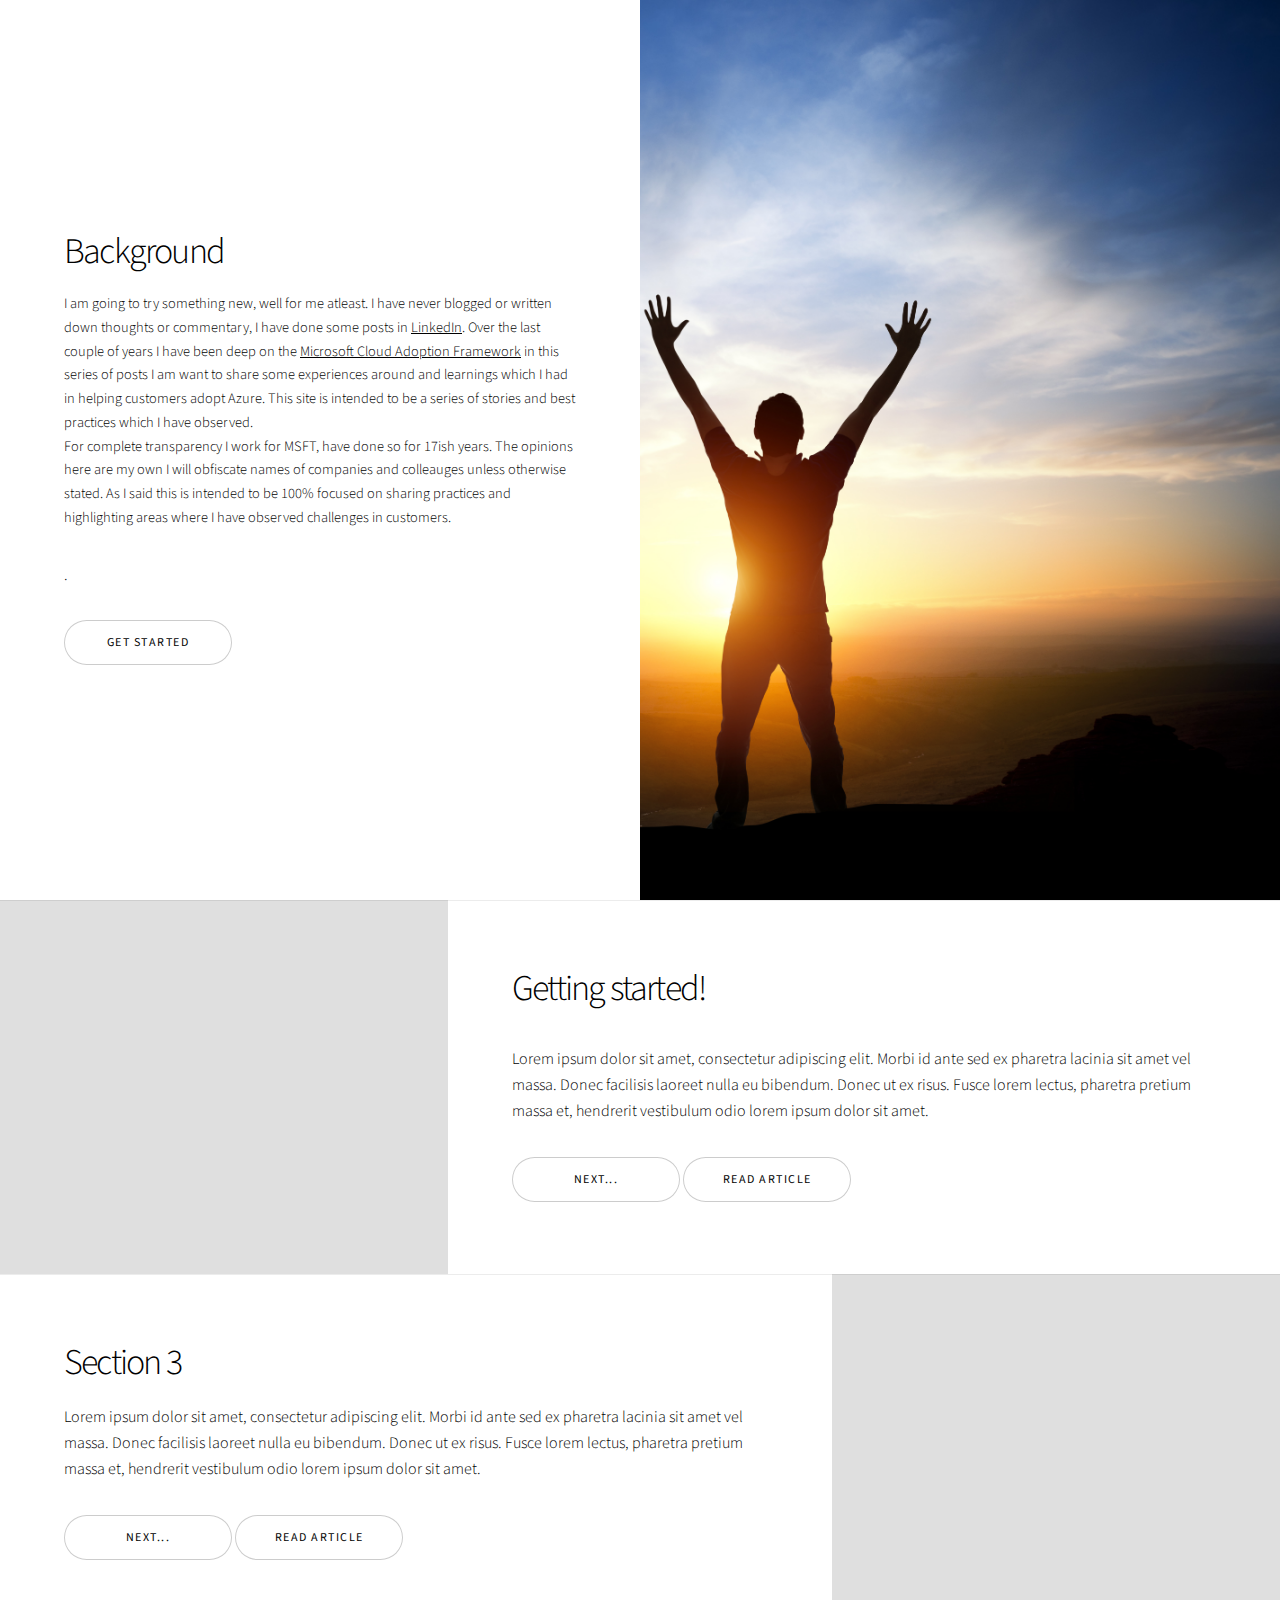
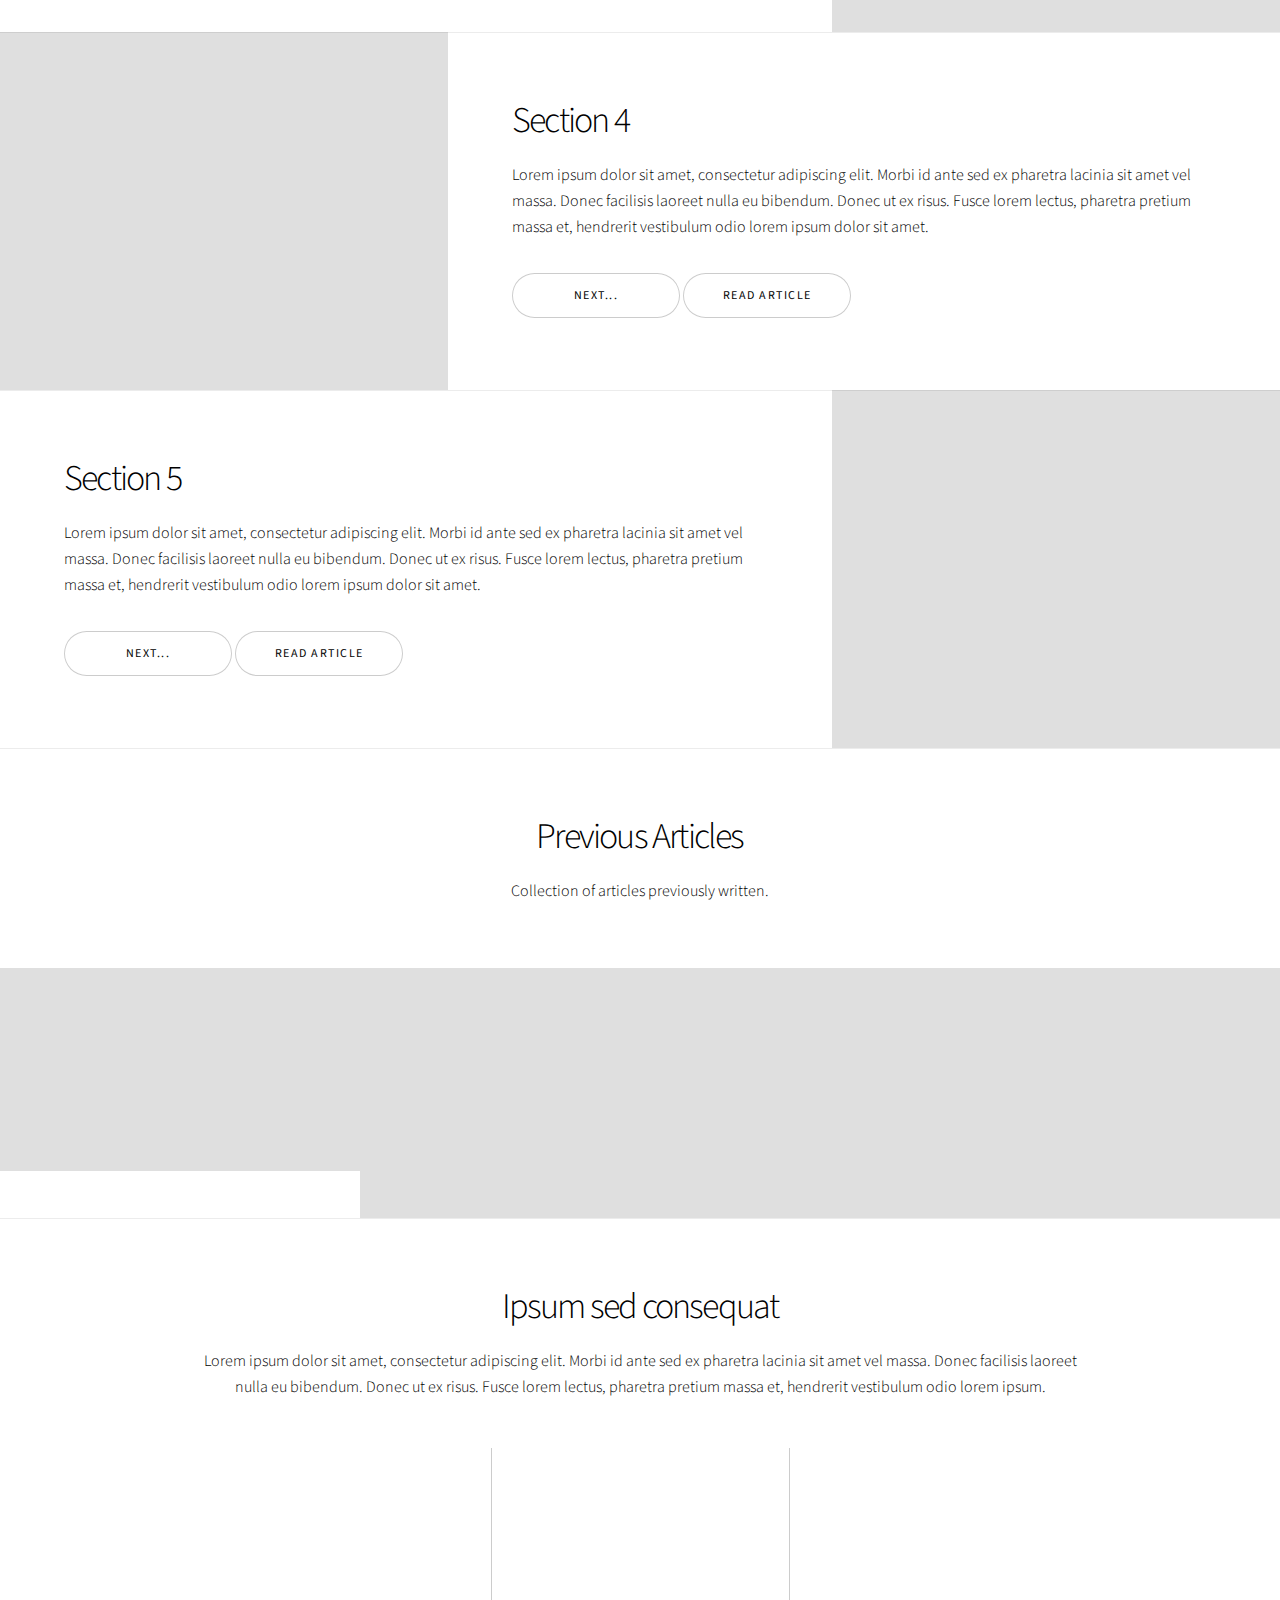
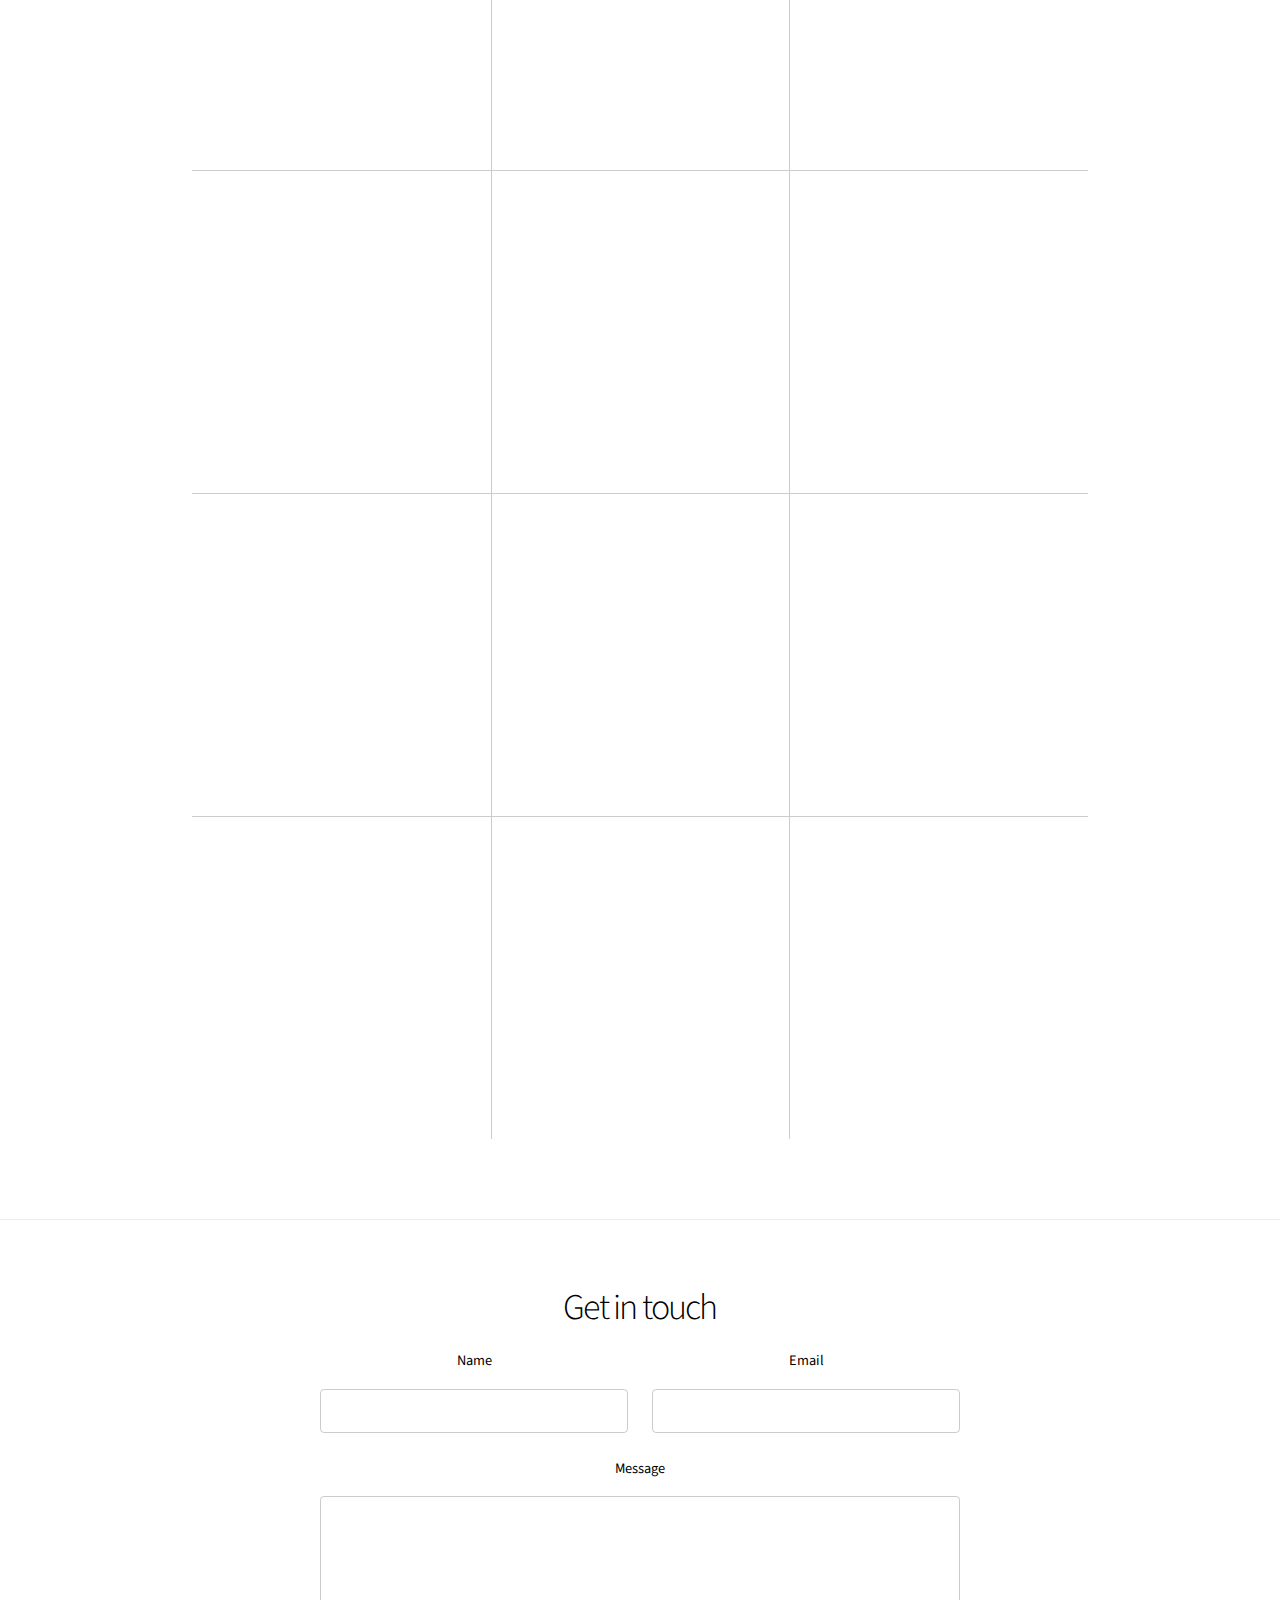
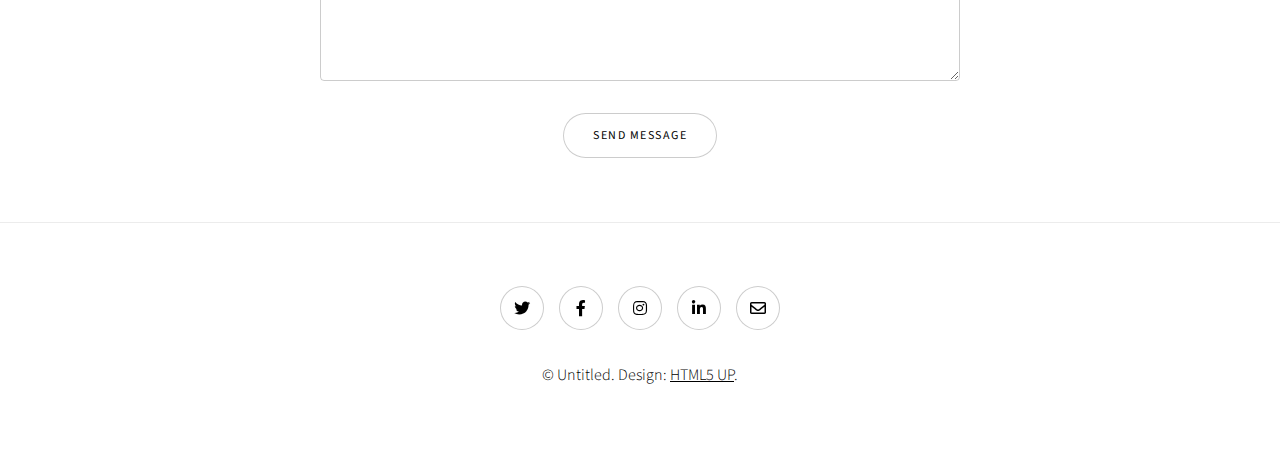
==== index.html @ 5242b2dd "." ====
<!DOCTYPE HTML>
<!--
	Story by HTML5 UP
	html5up.net | @ajlkn
	Free for personal and commercial use under the CCA 3.0 license (html5up.net/license)
-->
<html>
	<head>
		<title>Cloud Adoption Framework Blog</title>
		<meta charset="utf-8" />
		<meta name="viewport" content="width=device-width, initial-scale=1, user-scalable=no" />
		<link rel="stylesheet" href="assets/css/main.css" />
		<noscript><link rel="stylesheet" href="assets/css/noscript.css" /></noscript>
	</head>
	<body class="is-preload">

		<!-- Wrapper -->
			<div id="wrapper" class="divided">

				<!-- One -->
					<section class="banner style1 orient-left content-align-left image-position-right fullscreen onload-image-fade-in onload-content-fade-right">
						<div class="content">
							<h2>Background</h2>
							<p class="major">
								I am going to try something new, well for me atleast. I have never blogged or written down thoughts or commentary, I have 
								done some posts in <a href="http://www.linkedin.com/in/wayneme">LinkedIn</a>. Over the last couple of years I have been 
								deep on the <a href="http://aka.ms/adopt">Microsoft Cloud Adoption Framework</a> in this series of posts I am want to share 
								some experiences around and learnings which I had in helping customers adopt Azure. This site is intended to be a series of 
								stories and best practices which  I have observed. <br>
								For complete transparency I work for MSFT, have done so for 17ish years. The opinions here are my own I will obfiscate
								names of companies and colleauges unless otherwise stated. As I said this is intended to be 100% focused on sharing practices and highlighting 
								areas where I have observed challenges in customers. 
											
								</p></a>.</p>								
							<ul class="actions stacked">
								<li><a href="#second" class="button big wide smooth-scroll-middle">Get Started</a></li>
							</ul>
						</div>
						<div class="image">
							<img src="images/local1.jpg" alt="" />
						</div>
					</section>

				<!-- Two -->
					<section class="spotlight style1 orient-right content-align-left image-position-center onscroll-image-fade-in" id="second">
						<div class="content">
							<h2>Getting started!</h2>
							<p class="major">
							<p>Lorem ipsum dolor sit amet, consectetur adipiscing elit. Morbi id ante sed ex pharetra lacinia sit amet vel massa. Donec facilisis laoreet nulla eu bibendum. Donec ut ex risus. Fusce lorem lectus, pharetra pretium massa et, hendrerit vestibulum odio lorem ipsum dolor sit amet.</p>
							</p>
							<ul class="actions stacked">
								<li><a href="#third" class="button big wide smooth-scroll-middle">Next...</a>
									<a href="blog1.html" class="button big wide smooth-scroll-middle">Read Article</a></li>
							</ul>							
						</div>
						<div class="image">
							<img src="images/spotlight01.jpg" alt="" />
						</div>
					</section>

				<!-- Three -->
					<section class="spotlight style1 orient-left content-align-left image-position-center onscroll-image-fade-in" id="third">
						<div class="content">
							<h2>Section 3</h2>
							<p>Lorem ipsum dolor sit amet, consectetur adipiscing elit. Morbi id ante sed ex pharetra lacinia sit amet vel massa. 
								Donec facilisis laoreet nulla eu bibendum. Donec ut ex risus. Fusce lorem lectus, pharetra pretium massa et, hendrerit vestibulum 
								odio lorem ipsum dolor sit amet.

							</p>
							<ul class="actions stacked">
								<li><a href="#fourth" class="button big wide smooth-scroll-middle">Next...</a>
									<a href="#fourth" class="button big wide smooth-scroll-middle">Read Article</a></li>
							</ul>	
						</div>
						<div class="image">
							<img src="images/spotlight02.jpg" alt="" />
						</div>
					</section>

				<!-- Four -->
					<section class="spotlight style1 orient-right content-align-left image-position-center onscroll-image-fade-in" id="fourth">
						<div class="content">
							<h2>Section 4</h2>
							<p>Lorem ipsum dolor sit amet, consectetur adipiscing elit. Morbi id ante sed ex pharetra lacinia sit amet vel massa. Donec facilisis laoreet nulla eu bibendum. Donec ut ex risus. Fusce lorem lectus, pharetra pretium massa et, hendrerit vestibulum odio lorem ipsum dolor sit amet.

							</p>							
							<ul class="actions stacked">
								<li><a href="#fifth" class="button big wide smooth-scroll-middle">Next...</a>
									<a href="#fifth" class="button big wide smooth-scroll-middle">Read Article</a></li>
							</ul>
						</div>
						<div class="image">
							<img src="images/spotlight03.jpg" alt="" />
						</div>
					</section>

				<!-- Five -->
				<section class="spotlight style1 orient-left content-align-left image-position-center onscroll-image-fade-in" id="fifth">
					<div class="content">
						<h2>Section 5</h2>
						<p>Lorem ipsum dolor sit amet, consectetur adipiscing elit. Morbi id ante sed ex pharetra lacinia sit amet vel massa. Donec facilisis laoreet nulla eu bibendum. Donec ut ex risus. Fusce lorem lectus, pharetra pretium massa et, hendrerit vestibulum odio lorem ipsum dolor sit amet.</p>
						
						<ul class="actions stacked">
							<li><a href="#sixth" class="button big wide smooth-scroll-middle">Next...</a>
								<a href="#sixth" class="button big wide smooth-scroll-middle">Read Article</a></li>
						</ul>
					</div>
					<div class="image">
						<img src="images/spotlight02.jpg" alt="" />
					</div>
				</section>

				<!-- Six -->
					<section class="wrapper style1 align-center" id="sixth">
						<div class="inner">
							<h2>Previous Articles</h2>
							<p>Collection of articles previously written. </p>
						</div>

						<!-- Gallery -->
							<div class="gallery style2 medium lightbox onscroll-fade-in">
								<article>
									<a href="blog1.html" class="image">
										<img src="images/gallery/thumbs/blog1.jpg" alt="" />
									</a>
									<div class="caption">
										<h3>Blog 1</h3>
										<p>What does transformation look like.</p>
										<ul class="actions fixed">
											<li><span class="button small">Details</span></li>
										</ul>
									</div>
								</article>
								<article>
									<a href="images/gallery/fulls/02.jpg" class="image">
										<img src="images/gallery/thumbs/02.jpg" alt="" />
									</a>
									<div class="caption">
										<h3>Feugiat Lorem</h3>
										<p>Lorem ipsum dolor amet, consectetur magna etiam elit. Etiam sed ultrices.</p>
										<ul class="actions fixed">
											<li><span class="button small">Details</span></li>
										</ul>
									</div>
								</article>
								<article>
									<a href="images/gallery/fulls/03.jpg" class="image">
										<img src="images/gallery/thumbs/03.jpg" alt="" />
									</a>
									<div class="caption">
										<h3>Magna Amet</h3>
										<p>Lorem ipsum dolor amet, consectetur magna etiam elit. Etiam sed ultrices.</p>
										<ul class="actions fixed">
											<li><span class="button small">Details</span></li>
										</ul>
									</div>
								</article>
								<article>
									<a href="images/gallery/fulls/04.jpg" class="image">
										<img src="images/gallery/thumbs/04.jpg" alt="" />
									</a>
									<div class="caption">
										<h3>Sed Tempus</h3>
										<p>Lorem ipsum dolor amet, consectetur magna etiam elit. Etiam sed ultrices.</p>
										<ul class="actions fixed">
											<li><span class="button small">Details</span></li>
										</ul>
									</div>
								</article>
								<article>
									<a href="images/gallery/fulls/05.jpg" class="image">
										<img src="images/gallery/thumbs/05.jpg" alt="" />
									</a>
									<div class="caption">
										<h3>Ultrices Magna</h3>
										<p>Lorem ipsum dolor amet, consectetur magna etiam elit. Etiam sed ultrices.</p>
										<ul class="actions fixed">
											<li><span class="button small">Details</span></li>
										</ul>
									</div>
								</article>
								<article>
									<a href="images/gallery/fulls/06.jpg" class="image">
										<img src="images/gallery/thumbs/06.jpg" alt="" />
									</a>
									<div class="caption">
										<h3>Sed Tempus</h3>
										<p>Lorem ipsum dolor amet, consectetur magna etiam elit. Etiam sed ultrices.</p>
										<ul class="actions fixed">
											<li><span class="button small">Details</span></li>
										</ul>
									</div>
								</article>
								<article>
									<a href="images/gallery/fulls/07.jpg" class="image">
										<img src="images/gallery/thumbs/07.jpg" alt="" />
									</a>
									<div class="caption">
										<h3>Ipsum Lorem</h3>
										<p>Lorem ipsum dolor amet, consectetur magna etiam elit. Etiam sed ultrices.</p>
										<ul class="actions fixed">
											<li><span class="button small">Details</span></li>
										</ul>
									</div>
								</article>
								<article>
									<a href="images/gallery/fulls/08.jpg" class="image">
										<img src="images/gallery/thumbs/08.jpg" alt="" />
									</a>
									<div class="caption">
										<h3>Magna Risus</h3>
										<p>Lorem ipsum dolor amet, consectetur magna etiam elit. Etiam sed ultrices.</p>
										<ul class="actions fixed">
											<li><span class="button small">Details</span></li>
										</ul>
									</div>
								</article>
								<article>
									<a href="images/gallery/fulls/09.jpg" class="image">
										<img src="images/gallery/thumbs/09.jpg" alt="" />
									</a>
									<div class="caption">
										<h3>Tempus Dolor</h3>
										<p>Lorem ipsum dolor amet, consectetur magna etiam elit. Etiam sed ultrices.</p>
										<ul class="actions fixed">
											<li><span class="button small">Details</span></li>
										</ul>
									</div>
								</article>
								<article>
									<a href="images/gallery/fulls/10.jpg" class="image">
										<img src="images/gallery/thumbs/10.jpg" alt="" />
									</a>
									<div class="caption">
										<h3>Sed Etiam</h3>
										<p>Lorem ipsum dolor amet, consectetur magna etiam elit. Etiam sed ultrices.</p>
										<ul class="actions fixed">
											<li><span class="button small">Details</span></li>
										</ul>
									</div>
								</article>
								<article>
									<a href="images/gallery/fulls/11.jpg" class="image">
										<img src="images/gallery/thumbs/11.jpg" alt="" />
									</a>
									<div class="caption">
										<h3>Magna Lorem</h3>
										<p>Lorem ipsum dolor amet, consectetur magna etiam elit. Etiam sed ultrices.</p>
										<ul class="actions fixed">
											<li><span class="button small">Details</span></li>
										</ul>
									</div>
								</article>
								<article>
									<a href="images/gallery/fulls/12.jpg" class="image">
										<img src="images/gallery/thumbs/12.jpg" alt="" />
									</a>
									<div class="caption">
										<h3>Ipsum Dolor</h3>
										<p>Lorem ipsum dolor amet, consectetur magna etiam elit. Etiam sed ultrices.</p>
										<ul class="actions fixed">
											<li><span class="button small">Details</span></li>
										</ul>
									</div>
								</article>
							</div>

					</section>

				<!-- Seven -->
					<section class="wrapper style1 align-center">
						<div class="inner">
							<h2>Ipsum sed consequat</h2>
							<p>Lorem ipsum dolor sit amet, consectetur adipiscing elit. Morbi id ante sed ex pharetra lacinia sit amet vel massa. Donec facilisis laoreet nulla eu bibendum. Donec ut ex risus. Fusce lorem lectus, pharetra pretium massa et, hendrerit vestibulum odio lorem ipsum.</p>
							<div class="items style1 medium onscroll-fade-in">
								<section>
									<span class="icon style2 major fa-gem"></span>
									<h3>Lorem</h3>
									<p>Lorem ipsum dolor sit amet, consectetur adipiscing elit. Morbi dui turpis, cursus eget orci amet aliquam congue semper. Etiam eget ultrices risus nec tempor elit.</p>
								</section>
								<section>
									<span class="icon solid style2 major fa-save"></span>
									<h3>Ipsum</h3>
									<p>Lorem ipsum dolor sit amet, consectetur adipiscing elit. Morbi dui turpis, cursus eget orci amet aliquam congue semper. Etiam eget ultrices risus nec tempor elit.</p>
								</section>
								<section>
									<span class="icon solid style2 major fa-chart-bar"></span>
									<h3>Dolor</h3>
									<p>Lorem ipsum dolor sit amet, consectetur adipiscing elit. Morbi dui turpis, cursus eget orci amet aliquam congue semper. Etiam eget ultrices risus nec tempor elit.</p>
								</section>
								<section>
									<span class="icon solid style2 major fa-wifi"></span>
									<h3>Amet</h3>
									<p>Lorem ipsum dolor sit amet, consectetur adipiscing elit. Morbi dui turpis, cursus eget orci amet aliquam congue semper. Etiam eget ultrices risus nec tempor elit.</p>
								</section>
								<section>
									<span class="icon solid style2 major fa-cog"></span>
									<h3>Magna</h3>
									<p>Lorem ipsum dolor sit amet, consectetur adipiscing elit. Morbi dui turpis, cursus eget orci amet aliquam congue semper. Etiam eget ultrices risus nec tempor elit.</p>
								</section>
								<section>
									<span class="icon style2 major fa-paper-plane"></span>
									<h3>Tempus</h3>
									<p>Lorem ipsum dolor sit amet, consectetur adipiscing elit. Morbi dui turpis, cursus eget orci amet aliquam congue semper. Etiam eget ultrices risus nec tempor elit.</p>
								</section>
								<section>
									<span class="icon solid style2 major fa-desktop"></span>
									<h3>Aliquam</h3>
									<p>Lorem ipsum dolor sit amet, consectetur adipiscing elit. Morbi dui turpis, cursus eget orci amet aliquam congue semper. Etiam eget ultrices risus nec tempor elit.</p>
								</section>
								<section>
									<span class="icon solid style2 major fa-sync-alt"></span>
									<h3>Elit</h3>
									<p>Lorem ipsum dolor sit amet, consectetur adipiscing elit. Morbi dui turpis, cursus eget orci amet aliquam congue semper. Etiam eget ultrices risus nec tempor elit.</p>
								</section>
								<section>
									<span class="icon solid style2 major fa-hashtag"></span>
									<h3>Morbi</h3>
									<p>Lorem ipsum dolor sit amet, consectetur adipiscing elit. Morbi dui turpis, cursus eget orci amet aliquam congue semper. Etiam eget ultrices risus nec tempor elit.</p>
								</section>
								<section>
									<span class="icon solid style2 major fa-bolt"></span>
									<h3>Turpis</h3>
									<p>Lorem ipsum dolor sit amet, consectetur adipiscing elit. Morbi dui turpis, cursus eget orci amet aliquam congue semper. Etiam eget ultrices risus nec tempor elit.</p>
								</section>
								<section>
									<span class="icon solid style2 major fa-envelope"></span>
									<h3>Ultrices</h3>
									<p>Lorem ipsum dolor sit amet, consectetur adipiscing elit. Morbi dui turpis, cursus eget orci amet aliquam congue semper. Etiam eget ultrices risus nec tempor elit.</p>
								</section>
								<section>
									<span class="icon solid style2 major fa-leaf"></span>
									<h3>Risus</h3>
									<p>Lorem ipsum dolor sit amet, consectetur adipiscing elit. Morbi dui turpis, cursus eget orci amet aliquam congue semper. Etiam eget ultrices risus nec tempor elit.</p>
								</section>
							</div>
						</div>
					</section>

				<!-- Eight -->
					<section class="wrapper style1 align-center">
						<div class="inner medium">
							<h2>Get in touch</h2>
							<form method="post" action="#">
								<div class="fields">
									<div class="field half">
										<label for="name">Name</label>
										<input type="text" name="name" id="name" value="" />
									</div>
									<div class="field half">
										<label for="email">Email</label>
										<input type="email" name="email" id="email" value="" />
									</div>
									<div class="field">
										<label for="message">Message</label>
										<textarea name="message" id="message" rows="6"></textarea>
									</div>
								</div>
								<ul class="actions special">
									<li><input type="submit" name="submit" id="submit" value="Send Message" /></li>
								</ul>
							</form>

						</div>
					</section>

				<!-- Footer -->
					<footer class="wrapper style1 align-center">
						<div class="inner">
							<ul class="icons">
								<li><a href="#" class="icon brands style2 fa-twitter"><span class="label">Twitter</span></a></li>
								<li><a href="#" class="icon brands style2 fa-facebook-f"><span class="label">Facebook</span></a></li>
								<li><a href="#" class="icon brands style2 fa-instagram"><span class="label">Instagram</span></a></li>
								<li><a href="#" class="icon brands style2 fa-linkedin-in"><span class="label">LinkedIn</span></a></li>
								<li><a href="#" class="icon style2 fa-envelope"><span class="label">Email</span></a></li>
							</ul>
							<p>&copy; Untitled. Design: <a href="https://html5up.net">HTML5 UP</a>.</p>
						</div>
					</footer>

			</div>

		<!-- Scripts -->
			<script src="assets/js/jquery.min.js"></script>
			<script src="assets/js/jquery.scrollex.min.js"></script>
			<script src="assets/js/jquery.scrolly.min.js"></script>
			<script src="assets/js/browser.min.js"></script>
			<script src="assets/js/breakpoints.min.js"></script>
			<script src="assets/js/util.js"></script>
			<script src="assets/js/main.js"></script>

	</body>
</html>
---- assets/css/main.css ----
@import url(fontawesome-all.min.css);
@import url("https://fonts.googleapis.com/css?family=Source+Sans+Pro:300,300i,400,400i");

/*
	Story by HTML5 UP
	html5up.net | @ajlkn
	Free for personal and commercial use under the CCA 3.0 license (html5up.net/license)
*/

html, body, div, span, applet, object,
iframe, h1, h2, h3, h4, h5, h6, p, blockquote,
pre, a, abbr, acronym, address, big, cite,
code, del, dfn, em, img, ins, kbd, q, s, samp,
small, strike, strong, sub, sup, tt, var, b,
u, i, center, dl, dt, dd, ol, ul, li, fieldset,
form, label, legend, table, caption, tbody,
tfoot, thead, tr, th, td, article, aside,
canvas, details, embed, figure, figcaption,
footer, header, hgroup, menu, nav, output, ruby,
section, summary, time, mark, audio, video {
	margin: 0;
	padding: 0;
	border: 0;
	font-size: 100%;
	font: inherit;
	vertical-align: baseline;}

article, aside, details, figcaption, figure,
footer, header, hgroup, menu, nav, section {
	display: block;}

body {
	line-height: 1;
}

ol, ul {
	list-style: none;
}

blockquote, q {
	quotes: none;
}

	blockquote:before, blockquote:after, q:before, q:after {
		content: '';
		content: none;
	}

table {
	border-collapse: collapse;
	border-spacing: 0;
}

body {
	-webkit-text-size-adjust: none;
}

mark {
	background-color: transparent;
	color: inherit;
}

input::-moz-focus-inner {
	border: 0;
	padding: 0;
}

input, select, textarea {
	-moz-appearance: none;
	-webkit-appearance: none;
	-ms-appearance: none;
	appearance: none;
}

/* Basic */

	@-ms-viewport {
		width: device-width;
	}

	body {
		-ms-overflow-style: scrollbar;
	}

	@media screen and (max-width: 480px) {

		html, body {
			min-width: 320px;
		}

	}

	html {
		box-sizing: border-box;
	}

	*, *:before, *:after {
		box-sizing: inherit;
	}

	body {
		background: #ffffff;
	}

		body.is-preload *, body.is-preload *:before, body.is-preload *:after {
			-moz-animation: none !important;
			-webkit-animation: none !important;
			-ms-animation: none !important;
			animation: none !important;
			-moz-transition: none !important;
			-webkit-transition: none !important;
			-ms-transition: none !important;
			transition: none !important;
		}

/* Type */

	html {
		font-size: 18pt;
	}

		@media screen and (max-width: 1680px) {

			html {
				font-size: 12pt;
			}

		}

		@media screen and (max-width: 1280px) {

			html {
				font-size: 12pt;
			}

		}

		@media screen and (max-width: 736px) {

			html {
				font-size: 11pt;
			}

		}

		@media screen and (max-width: 360px) {

			html {
				font-size: 10pt;
			}

		}

	body {
		background-color: #ffffff;
		color: #000000;
	}

	body, input, select, textarea {
		font-family: "Source Sans Pro", Helvetica, sans-serif;
		font-size: 1rem;
		font-weight: 300;
		line-height: 1.65;
	}

	a {
		-moz-transition: color 0.2s ease-in-out;
		-webkit-transition: color 0.2s ease-in-out;
		-ms-transition: color 0.2s ease-in-out;
		transition: color 0.2s ease-in-out;
		text-decoration: underline;
	}

		a:hover {
			text-decoration: none;
		}

	strong, b {
		font-weight: 400;
	}

	em, i {
		font-style: italic;
	}

	p {
		margin: 0 0 2rem 0;
	}

		p.major {
			font-size: 0.90rem;
		}

	h1, h2, h3, h4, h5, h6 {
		font-weight: 300;
		line-height: 1.375;
		letter-spacing: -0.05em;
		margin: 0 0 1rem 0;
	}

		h1 a, h2 a, h3 a, h4 a, h5 a, h6 a {
			color: inherit;
			text-decoration: none;
		}

	h1 {
		font-size: 3.5rem;
		line-height: 1.2;
	}

	h2 {
		font-size: 2.25rem;
	}

	h3 {
		font-size: 1.5rem;
	}

	h4 {
		font-size: 1.1rem;
	}

	h5 {
		font-size: 0.9rem;
	}

	h6 {
		font-size: 0.7rem;
	}

	sub {
		font-size: 0.8rem;
		position: relative;
		top: 0.5rem;
	}

	sup {
		font-size: 0.8rem;
		position: relative;
		top: -0.5rem;
	}

	blockquote {
		border-left: solid 4px;
		font-style: italic;
		margin: 0 0 2rem 0;
		padding: 0.5rem 0 0.5rem 2rem;
	}

	code {
		border-radius: 4px;
		font-family: "Courier New", monospace;
		font-size: 0.9em;
		margin: 0 0.25rem;
		padding: 0.25rem 0.325rem;
	}

	pre {
		-webkit-overflow-scrolling: touch;
		font-family: "Courier New", monospace;
		font-size: 0.9em;
		margin: 0 0 2rem 0;
	}

		pre code {
			display: block;
			line-height: 1.5;
			padding: 0.75rem 1rem;
			overflow-x: auto;
		}

	hr {
		border: 0;
		border-bottom: solid 1px;
		margin: 2.5rem 0;
	}

		hr.major {
			margin: 3.5rem 0;
		}

	.align-left {
		text-align: left;
	}

	.align-center {
		text-align: center;
	}

	.align-right {
		text-align: right;
	}

	@media screen and (max-width: 736px) {

		p.major {
			font-size: 0.9rem;
		}

		h1 {
			font-size: 2.5rem;
		}

		h2 {
			font-size: 2rem;
		}

		h3 {
			font-size: 1.25rem;
		}

		h4 {
			font-size: 1rem;
		}

	}

	input, select, textarea {
		color: #000000;
	}

	a {
		color: #000000;
	}

		a:hover {
			color: #47D3E5;
		}

	strong, b {
		color: #000000;
	}

	h1, h2, h3, h4, h5, h6 {
		color: #000000;
	}

	blockquote {
		border-left-color: rgba(0, 0, 0, 0.2);
	}

	code {
		background: rgba(0, 0, 0, 0.05);
		border-color: rgba(0, 0, 0, 0.2);
	}

	hr {
		border-bottom-color: rgba(0, 0, 0, 0.2);
	}

/* Row */

	.row {
		display: flex;
		flex-wrap: wrap;
		box-sizing: border-box;
		align-items: stretch;
	}

		.row > * {
			box-sizing: border-box;
		}

		.row.gtr-uniform > * > :last-child {
			margin-bottom: 0;
		}

		.row.aln-left {
			justify-content: flex-start;
		}

		.row.aln-center {
			justify-content: center;
		}

		.row.aln-right {
			justify-content: flex-end;
		}

		.row.aln-top {
			align-items: flex-start;
		}

		.row.aln-middle {
			align-items: center;
		}

		.row.aln-bottom {
			align-items: flex-end;
		}

		.row > .imp {
			order: -1;
		}

		.row > .col-1 {
			width: 8.33333%;
		}

		.row > .off-1 {
			margin-left: 8.33333%;
		}

		.row > .col-2 {
			width: 16.66667%;
		}

		.row > .off-2 {
			margin-left: 16.66667%;
		}

		.row > .col-3 {
			width: 25%;
		}

		.row > .off-3 {
			margin-left: 25%;
		}

		.row > .col-4 {
			width: 33.33333%;
		}

		.row > .off-4 {
			margin-left: 33.33333%;
		}

		.row > .col-5 {
			width: 41.66667%;
		}

		.row > .off-5 {
			margin-left: 41.66667%;
		}

		.row > .col-6 {
			width: 50%;
		}

		.row > .off-6 {
			margin-left: 50%;
		}

		.row > .col-7 {
			width: 58.33333%;
		}

		.row > .off-7 {
			margin-left: 58.33333%;
		}

		.row > .col-8 {
			width: 66.66667%;
		}

		.row > .off-8 {
			margin-left: 66.66667%;
		}

		.row > .col-9 {
			width: 75%;
		}

		.row > .off-9 {
			margin-left: 75%;
		}

		.row > .col-10 {
			width: 83.33333%;
		}

		.row > .off-10 {
			margin-left: 83.33333%;
		}

		.row > .col-11 {
			width: 91.66667%;
		}

		.row > .off-11 {
			margin-left: 91.66667%;
		}

		.row > .col-12 {
			width: 100%;
		}

		.row > .off-12 {
			margin-left: 100%;
		}

		.row.gtr-0 {
			margin-top: 0;
			margin-left: 0rem;
		}

			.row.gtr-0 > * {
				padding: 0 0 0 0rem;
			}

			.row.gtr-0.gtr-uniform {
				margin-top: 0rem;
			}

				.row.gtr-0.gtr-uniform > * {
					padding-top: 0rem;
				}

		.row.gtr-25 {
			margin-top: 0;
			margin-left: -0.5rem;
		}

			.row.gtr-25 > * {
				padding: 0 0 0 0.5rem;
			}

			.row.gtr-25.gtr-uniform {
				margin-top: -0.5rem;
			}

				.row.gtr-25.gtr-uniform > * {
					padding-top: 0.5rem;
				}

		.row.gtr-50 {
			margin-top: 0;
			margin-left: -1rem;
		}

			.row.gtr-50 > * {
				padding: 0 0 0 1rem;
			}

			.row.gtr-50.gtr-uniform {
				margin-top: -1rem;
			}

				.row.gtr-50.gtr-uniform > * {
					padding-top: 1rem;
				}

		.row {
			margin-top: 0;
			margin-left: -2rem;
		}

			.row > * {
				padding: 0 0 0 2rem;
			}

			.row.gtr-uniform {
				margin-top: -2rem;
			}

				.row.gtr-uniform > * {
					padding-top: 2rem;
				}

		.row.gtr-150 {
			margin-top: 0;
			margin-left: -3rem;
		}

			.row.gtr-150 > * {
				padding: 0 0 0 3rem;
			}

			.row.gtr-150.gtr-uniform {
				margin-top: -3rem;
			}

				.row.gtr-150.gtr-uniform > * {
					padding-top: 3rem;
				}

		.row.gtr-200 {
			margin-top: 0;
			margin-left: -4rem;
		}

			.row.gtr-200 > * {
				padding: 0 0 0 4rem;
			}

			.row.gtr-200.gtr-uniform {
				margin-top: -4rem;
			}

				.row.gtr-200.gtr-uniform > * {
					padding-top: 4rem;
				}

		@media screen and (max-width: 1680px) {

			.row {
				display: flex;
				flex-wrap: wrap;
				box-sizing: border-box;
				align-items: stretch;
			}

				.row > * {
					box-sizing: border-box;
				}

				.row.gtr-uniform > * > :last-child {
					margin-bottom: 0;
				}

				.row.aln-left {
					justify-content: flex-start;
				}

				.row.aln-center {
					justify-content: center;
				}

				.row.aln-right {
					justify-content: flex-end;
				}

				.row.aln-top {
					align-items: flex-start;
				}

				.row.aln-middle {
					align-items: center;
				}

				.row.aln-bottom {
					align-items: flex-end;
				}

				.row > .imp-xlarge {
					order: -1;
				}

				.row > .col-1-xlarge {
					width: 8.33333%;
				}

				.row > .off-1-xlarge {
					margin-left: 8.33333%;
				}

				.row > .col-2-xlarge {
					width: 16.66667%;
				}

				.row > .off-2-xlarge {
					margin-left: 16.66667%;
				}

				.row > .col-3-xlarge {
					width: 25%;
				}

				.row > .off-3-xlarge {
					margin-left: 25%;
				}

				.row > .col-4-xlarge {
					width: 33.33333%;
				}

				.row > .off-4-xlarge {
					margin-left: 33.33333%;
				}

				.row > .col-5-xlarge {
					width: 41.66667%;
				}

				.row > .off-5-xlarge {
					margin-left: 41.66667%;
				}

				.row > .col-6-xlarge {
					width: 50%;
				}

				.row > .off-6-xlarge {
					margin-left: 50%;
				}

				.row > .col-7-xlarge {
					width: 58.33333%;
				}

				.row > .off-7-xlarge {
					margin-left: 58.33333%;
				}

				.row > .col-8-xlarge {
					width: 66.66667%;
				}

				.row > .off-8-xlarge {
					margin-left: 66.66667%;
				}

				.row > .col-9-xlarge {
					width: 75%;
				}

				.row > .off-9-xlarge {
					margin-left: 75%;
				}

				.row > .col-10-xlarge {
					width: 83.33333%;
				}

				.row > .off-10-xlarge {
					margin-left: 83.33333%;
				}

				.row > .col-11-xlarge {
					width: 91.66667%;
				}

				.row > .off-11-xlarge {
					margin-left: 91.66667%;
				}

				.row > .col-12-xlarge {
					width: 100%;
				}

				.row > .off-12-xlarge {
					margin-left: 100%;
				}

				.row.gtr-0 {
					margin-top: 0;
					margin-left: 0rem;
				}

					.row.gtr-0 > * {
						padding: 0 0 0 0rem;
					}

					.row.gtr-0.gtr-uniform {
						margin-top: 0rem;
					}

						.row.gtr-0.gtr-uniform > * {
							padding-top: 0rem;
						}

				.row.gtr-25 {
					margin-top: 0;
					margin-left: -0.5rem;
				}

					.row.gtr-25 > * {
						padding: 0 0 0 0.5rem;
					}

					.row.gtr-25.gtr-uniform {
						margin-top: -0.5rem;
					}

						.row.gtr-25.gtr-uniform > * {
							padding-top: 0.5rem;
						}

				.row.gtr-50 {
					margin-top: 0;
					margin-left: -1rem;
				}

					.row.gtr-50 > * {
						padding: 0 0 0 1rem;
					}

					.row.gtr-50.gtr-uniform {
						margin-top: -1rem;
					}

						.row.gtr-50.gtr-uniform > * {
							padding-top: 1rem;
						}

				.row {
					margin-top: 0;
					margin-left: -2rem;
				}

					.row > * {
						padding: 0 0 0 2rem;
					}

					.row.gtr-uniform {
						margin-top: -2rem;
					}

						.row.gtr-uniform > * {
							padding-top: 2rem;
						}

				.row.gtr-150 {
					margin-top: 0;
					margin-left: -3rem;
				}

					.row.gtr-150 > * {
						padding: 0 0 0 3rem;
					}

					.row.gtr-150.gtr-uniform {
						margin-top: -3rem;
					}

						.row.gtr-150.gtr-uniform > * {
							padding-top: 3rem;
						}

				.row.gtr-200 {
					margin-top: 0;
					margin-left: -4rem;
				}

					.row.gtr-200 > * {
						padding: 0 0 0 4rem;
					}

					.row.gtr-200.gtr-uniform {
						margin-top: -4rem;
					}

						.row.gtr-200.gtr-uniform > * {
							padding-top: 4rem;
						}

		}

		@media screen and (max-width: 1280px) {

			.row {
				display: flex;
				flex-wrap: wrap;
				box-sizing: border-box;
				align-items: stretch;
			}

				.row > * {
					box-sizing: border-box;
				}

				.row.gtr-uniform > * > :last-child {
					margin-bottom: 0;
				}

				.row.aln-left {
					justify-content: flex-start;
				}

				.row.aln-center {
					justify-content: center;
				}

				.row.aln-right {
					justify-content: flex-end;
				}

				.row.aln-top {
					align-items: flex-start;
				}

				.row.aln-middle {
					align-items: center;
				}

				.row.aln-bottom {
					align-items: flex-end;
				}

				.row > .imp-large {
					order: -1;
				}

				.row > .col-1-large {
					width: 8.33333%;
				}

				.row > .off-1-large {
					margin-left: 8.33333%;
				}

				.row > .col-2-large {
					width: 16.66667%;
				}

				.row > .off-2-large {
					margin-left: 16.66667%;
				}

				.row > .col-3-large {
					width: 25%;
				}

				.row > .off-3-large {
					margin-left: 25%;
				}

				.row > .col-4-large {
					width: 33.33333%;
				}

				.row > .off-4-large {
					margin-left: 33.33333%;
				}

				.row > .col-5-large {
					width: 41.66667%;
				}

				.row > .off-5-large {
					margin-left: 41.66667%;
				}

				.row > .col-6-large {
					width: 50%;
				}

				.row > .off-6-large {
					margin-left: 50%;
				}

				.row > .col-7-large {
					width: 58.33333%;
				}

				.row > .off-7-large {
					margin-left: 58.33333%;
				}

				.row > .col-8-large {
					width: 66.66667%;
				}

				.row > .off-8-large {
					margin-left: 66.66667%;
				}

				.row > .col-9-large {
					width: 75%;
				}

				.row > .off-9-large {
					margin-left: 75%;
				}

				.row > .col-10-large {
					width: 83.33333%;
				}

				.row > .off-10-large {
					margin-left: 83.33333%;
				}

				.row > .col-11-large {
					width: 91.66667%;
				}

				.row > .off-11-large {
					margin-left: 91.66667%;
				}

				.row > .col-12-large {
					width: 100%;
				}

				.row > .off-12-large {
					margin-left: 100%;
				}

				.row.gtr-0 {
					margin-top: 0;
					margin-left: 0rem;
				}

					.row.gtr-0 > * {
						padding: 0 0 0 0rem;
					}

					.row.gtr-0.gtr-uniform {
						margin-top: 0rem;
					}

						.row.gtr-0.gtr-uniform > * {
							padding-top: 0rem;
						}

				.row.gtr-25 {
					margin-top: 0;
					margin-left: -0.5rem;
				}

					.row.gtr-25 > * {
						padding: 0 0 0 0.5rem;
					}

					.row.gtr-25.gtr-uniform {
						margin-top: -0.5rem;
					}

						.row.gtr-25.gtr-uniform > * {
							padding-top: 0.5rem;
						}

				.row.gtr-50 {
					margin-top: 0;
					margin-left: -1rem;
				}

					.row.gtr-50 > * {
						padding: 0 0 0 1rem;
					}

					.row.gtr-50.gtr-uniform {
						margin-top: -1rem;
					}

						.row.gtr-50.gtr-uniform > * {
							padding-top: 1rem;
						}

				.row {
					margin-top: 0;
					margin-left: -2rem;
				}

					.row > * {
						padding: 0 0 0 2rem;
					}

					.row.gtr-uniform {
						margin-top: -2rem;
					}

						.row.gtr-uniform > * {
							padding-top: 2rem;
						}

				.row.gtr-150 {
					margin-top: 0;
					margin-left: -3rem;
				}

					.row.gtr-150 > * {
						padding: 0 0 0 3rem;
					}

					.row.gtr-150.gtr-uniform {
						margin-top: -3rem;
					}

						.row.gtr-150.gtr-uniform > * {
							padding-top: 3rem;
						}

				.row.gtr-200 {
					margin-top: 0;
					margin-left: -4rem;
				}

					.row.gtr-200 > * {
						padding: 0 0 0 4rem;
					}

					.row.gtr-200.gtr-uniform {
						margin-top: -4rem;
					}

						.row.gtr-200.gtr-uniform > * {
							padding-top: 4rem;
						}

		}

		@media screen and (max-width: 980px) {

			.row {
				display: flex;
				flex-wrap: wrap;
				box-sizing: border-box;
				align-items: stretch;
			}

				.row > * {
					box-sizing: border-box;
				}

				.row.gtr-uniform > * > :last-child {
					margin-bottom: 0;
				}

				.row.aln-left {
					justify-content: flex-start;
				}

				.row.aln-center {
					justify-content: center;
				}

				.row.aln-right {
					justify-content: flex-end;
				}

				.row.aln-top {
					align-items: flex-start;
				}

				.row.aln-middle {
					align-items: center;
				}

				.row.aln-bottom {
					align-items: flex-end;
				}

				.row > .imp-medium {
					order: -1;
				}

				.row > .col-1-medium {
					width: 8.33333%;
				}

				.row > .off-1-medium {
					margin-left: 8.33333%;
				}

				.row > .col-2-medium {
					width: 16.66667%;
				}

				.row > .off-2-medium {
					margin-left: 16.66667%;
				}

				.row > .col-3-medium {
					width: 25%;
				}

				.row > .off-3-medium {
					margin-left: 25%;
				}

				.row > .col-4-medium {
					width: 33.33333%;
				}

				.row > .off-4-medium {
					margin-left: 33.33333%;
				}

				.row > .col-5-medium {
					width: 41.66667%;
				}

				.row > .off-5-medium {
					margin-left: 41.66667%;
				}

				.row > .col-6-medium {
					width: 50%;
				}

				.row > .off-6-medium {
					margin-left: 50%;
				}

				.row > .col-7-medium {
					width: 58.33333%;
				}

				.row > .off-7-medium {
					margin-left: 58.33333%;
				}

				.row > .col-8-medium {
					width: 66.66667%;
				}

				.row > .off-8-medium {
					margin-left: 66.66667%;
				}

				.row > .col-9-medium {
					width: 75%;
				}

				.row > .off-9-medium {
					margin-left: 75%;
				}

				.row > .col-10-medium {
					width: 83.33333%;
				}

				.row > .off-10-medium {
					margin-left: 83.33333%;
				}

				.row > .col-11-medium {
					width: 91.66667%;
				}

				.row > .off-11-medium {
					margin-left: 91.66667%;
				}

				.row > .col-12-medium {
					width: 100%;
				}

				.row > .off-12-medium {
					margin-left: 100%;
				}

				.row.gtr-0 {
					margin-top: 0;
					margin-left: 0rem;
				}

					.row.gtr-0 > * {
						padding: 0 0 0 0rem;
					}

					.row.gtr-0.gtr-uniform {
						margin-top: 0rem;
					}

						.row.gtr-0.gtr-uniform > * {
							padding-top: 0rem;
						}

				.row.gtr-25 {
					margin-top: 0;
					margin-left: -0.5rem;
				}

					.row.gtr-25 > * {
						padding: 0 0 0 0.5rem;
					}

					.row.gtr-25.gtr-uniform {
						margin-top: -0.5rem;
					}

						.row.gtr-25.gtr-uniform > * {
							padding-top: 0.5rem;
						}

				.row.gtr-50 {
					margin-top: 0;
					margin-left: -1rem;
				}

					.row.gtr-50 > * {
						padding: 0 0 0 1rem;
					}

					.row.gtr-50.gtr-uniform {
						margin-top: -1rem;
					}

						.row.gtr-50.gtr-uniform > * {
							padding-top: 1rem;
						}

				.row {
					margin-top: 0;
					margin-left: -2rem;
				}

					.row > * {
						padding: 0 0 0 2rem;
					}

					.row.gtr-uniform {
						margin-top: -2rem;
					}

						.row.gtr-uniform > * {
							padding-top: 2rem;
						}

				.row.gtr-150 {
					margin-top: 0;
					margin-left: -3rem;
				}

					.row.gtr-150 > * {
						padding: 0 0 0 3rem;
					}

					.row.gtr-150.gtr-uniform {
						margin-top: -3rem;
					}

						.row.gtr-150.gtr-uniform > * {
							padding-top: 3rem;
						}

				.row.gtr-200 {
					margin-top: 0;
					margin-left: -4rem;
				}

					.row.gtr-200 > * {
						padding: 0 0 0 4rem;
					}

					.row.gtr-200.gtr-uniform {
						margin-top: -4rem;
					}

						.row.gtr-200.gtr-uniform > * {
							padding-top: 4rem;
						}

		}

		@media screen and (max-width: 736px) {

			.row {
				display: flex;
				flex-wrap: wrap;
				box-sizing: border-box;
				align-items: stretch;
			}

				.row > * {
					box-sizing: border-box;
				}

				.row.gtr-uniform > * > :last-child {
					margin-bottom: 0;
				}

				.row.aln-left {
					justify-content: flex-start;
				}

				.row.aln-center {
					justify-content: center;
				}

				.row.aln-right {
					justify-content: flex-end;
				}

				.row.aln-top {
					align-items: flex-start;
				}

				.row.aln-middle {
					align-items: center;
				}

				.row.aln-bottom {
					align-items: flex-end;
				}

				.row > .imp-small {
					order: -1;
				}

				.row > .col-1-small {
					width: 8.33333%;
				}

				.row > .off-1-small {
					margin-left: 8.33333%;
				}

				.row > .col-2-small {
					width: 16.66667%;
				}

				.row > .off-2-small {
					margin-left: 16.66667%;
				}

				.row > .col-3-small {
					width: 25%;
				}

				.row > .off-3-small {
					margin-left: 25%;
				}

				.row > .col-4-small {
					width: 33.33333%;
				}

				.row > .off-4-small {
					margin-left: 33.33333%;
				}

				.row > .col-5-small {
					width: 41.66667%;
				}

				.row > .off-5-small {
					margin-left: 41.66667%;
				}

				.row > .col-6-small {
					width: 50%;
				}

				.row > .off-6-small {
					margin-left: 50%;
				}

				.row > .col-7-small {
					width: 58.33333%;
				}

				.row > .off-7-small {
					margin-left: 58.33333%;
				}

				.row > .col-8-small {
					width: 66.66667%;
				}

				.row > .off-8-small {
					margin-left: 66.66667%;
				}

				.row > .col-9-small {
					width: 75%;
				}

				.row > .off-9-small {
					margin-left: 75%;
				}

				.row > .col-10-small {
					width: 83.33333%;
				}

				.row > .off-10-small {
					margin-left: 83.33333%;
				}

				.row > .col-11-small {
					width: 91.66667%;
				}

				.row > .off-11-small {
					margin-left: 91.66667%;
				}

				.row > .col-12-small {
					width: 100%;
				}

				.row > .off-12-small {
					margin-left: 100%;
				}

				.row.gtr-0 {
					margin-top: 0;
					margin-left: 0rem;
				}

					.row.gtr-0 > * {
						padding: 0 0 0 0rem;
					}

					.row.gtr-0.gtr-uniform {
						margin-top: 0rem;
					}

						.row.gtr-0.gtr-uniform > * {
							padding-top: 0rem;
						}

				.row.gtr-25 {
					margin-top: 0;
					margin-left: -0.5rem;
				}

					.row.gtr-25 > * {
						padding: 0 0 0 0.5rem;
					}

					.row.gtr-25.gtr-uniform {
						margin-top: -0.5rem;
					}

						.row.gtr-25.gtr-uniform > * {
							padding-top: 0.5rem;
						}

				.row.gtr-50 {
					margin-top: 0;
					margin-left: -1rem;
				}

					.row.gtr-50 > * {
						padding: 0 0 0 1rem;
					}

					.row.gtr-50.gtr-uniform {
						margin-top: -1rem;
					}

						.row.gtr-50.gtr-uniform > * {
							padding-top: 1rem;
						}

				.row {
					margin-top: 0;
					margin-left: -2rem;
				}

					.row > * {
						padding: 0 0 0 2rem;
					}

					.row.gtr-uniform {
						margin-top: -2rem;
					}

						.row.gtr-uniform > * {
							padding-top: 2rem;
						}

				.row.gtr-150 {
					margin-top: 0;
					margin-left: -3rem;
				}

					.row.gtr-150 > * {
						padding: 0 0 0 3rem;
					}

					.row.gtr-150.gtr-uniform {
						margin-top: -3rem;
					}

						.row.gtr-150.gtr-uniform > * {
							padding-top: 3rem;
						}

				.row.gtr-200 {
					margin-top: 0;
					margin-left: -4rem;
				}

					.row.gtr-200 > * {
						padding: 0 0 0 4rem;
					}

					.row.gtr-200.gtr-uniform {
						margin-top: -4rem;
					}

						.row.gtr-200.gtr-uniform > * {
							padding-top: 4rem;
						}

		}

		@media screen and (max-width: 480px) {

			.row {
				display: flex;
				flex-wrap: wrap;
				box-sizing: border-box;
				align-items: stretch;
			}

				.row > * {
					box-sizing: border-box;
				}

				.row.gtr-uniform > * > :last-child {
					margin-bottom: 0;
				}

				.row.aln-left {
					justify-content: flex-start;
				}

				.row.aln-center {
					justify-content: center;
				}

				.row.aln-right {
					justify-content: flex-end;
				}

				.row.aln-top {
					align-items: flex-start;
				}

				.row.aln-middle {
					align-items: center;
				}

				.row.aln-bottom {
					align-items: flex-end;
				}

				.row > .imp-xsmall {
					order: -1;
				}

				.row > .col-1-xsmall {
					width: 8.33333%;
				}

				.row > .off-1-xsmall {
					margin-left: 8.33333%;
				}

				.row > .col-2-xsmall {
					width: 16.66667%;
				}

				.row > .off-2-xsmall {
					margin-left: 16.66667%;
				}

				.row > .col-3-xsmall {
					width: 25%;
				}

				.row > .off-3-xsmall {
					margin-left: 25%;
				}

				.row > .col-4-xsmall {
					width: 33.33333%;
				}

				.row > .off-4-xsmall {
					margin-left: 33.33333%;
				}

				.row > .col-5-xsmall {
					width: 41.66667%;
				}

				.row > .off-5-xsmall {
					margin-left: 41.66667%;
				}

				.row > .col-6-xsmall {
					width: 50%;
				}

				.row > .off-6-xsmall {
					margin-left: 50%;
				}

				.row > .col-7-xsmall {
					width: 58.33333%;
				}

				.row > .off-7-xsmall {
					margin-left: 58.33333%;
				}

				.row > .col-8-xsmall {
					width: 66.66667%;
				}

				.row > .off-8-xsmall {
					margin-left: 66.66667%;
				}

				.row > .col-9-xsmall {
					width: 75%;
				}

				.row > .off-9-xsmall {
					margin-left: 75%;
				}

				.row > .col-10-xsmall {
					width: 83.33333%;
				}

				.row > .off-10-xsmall {
					margin-left: 83.33333%;
				}

				.row > .col-11-xsmall {
					width: 91.66667%;
				}

				.row > .off-11-xsmall {
					margin-left: 91.66667%;
				}

				.row > .col-12-xsmall {
					width: 100%;
				}

				.row > .off-12-xsmall {
					margin-left: 100%;
				}

				.row.gtr-0 {
					margin-top: 0;
					margin-left: 0rem;
				}

					.row.gtr-0 > * {
						padding: 0 0 0 0rem;
					}

					.row.gtr-0.gtr-uniform {
						margin-top: 0rem;
					}

						.row.gtr-0.gtr-uniform > * {
							padding-top: 0rem;
						}

				.row.gtr-25 {
					margin-top: 0;
					margin-left: -0.5rem;
				}

					.row.gtr-25 > * {
						padding: 0 0 0 0.5rem;
					}

					.row.gtr-25.gtr-uniform {
						margin-top: -0.5rem;
					}

						.row.gtr-25.gtr-uniform > * {
							padding-top: 0.5rem;
						}

				.row.gtr-50 {
					margin-top: 0;
					margin-left: -1rem;
				}

					.row.gtr-50 > * {
						padding: 0 0 0 1rem;
					}

					.row.gtr-50.gtr-uniform {
						margin-top: -1rem;
					}

						.row.gtr-50.gtr-uniform > * {
							padding-top: 1rem;
						}

				.row {
					margin-top: 0;
					margin-left: -2rem;
				}

					.row > * {
						padding: 0 0 0 2rem;
					}

					.row.gtr-uniform {
						margin-top: -2rem;
					}

						.row.gtr-uniform > * {
							padding-top: 2rem;
						}

				.row.gtr-150 {
					margin-top: 0;
					margin-left: -3rem;
				}

					.row.gtr-150 > * {
						padding: 0 0 0 3rem;
					}

					.row.gtr-150.gtr-uniform {
						margin-top: -3rem;
					}

						.row.gtr-150.gtr-uniform > * {
							padding-top: 3rem;
						}

				.row.gtr-200 {
					margin-top: 0;
					margin-left: -4rem;
				}

					.row.gtr-200 > * {
						padding: 0 0 0 4rem;
					}

					.row.gtr-200.gtr-uniform {
						margin-top: -4rem;
					}

						.row.gtr-200.gtr-uniform > * {
							padding-top: 4rem;
						}

		}

		@media screen and (max-width: 360px) {

			.row {
				display: flex;
				flex-wrap: wrap;
				box-sizing: border-box;
				align-items: stretch;
			}

				.row > * {
					box-sizing: border-box;
				}

				.row.gtr-uniform > * > :last-child {
					margin-bottom: 0;
				}

				.row.aln-left {
					justify-content: flex-start;
				}

				.row.aln-center {
					justify-content: center;
				}

				.row.aln-right {
					justify-content: flex-end;
				}

				.row.aln-top {
					align-items: flex-start;
				}

				.row.aln-middle {
					align-items: center;
				}

				.row.aln-bottom {
					align-items: flex-end;
				}

				.row > .imp-xxsmall {
					order: -1;
				}

				.row > .col-1-xxsmall {
					width: 8.33333%;
				}

				.row > .off-1-xxsmall {
					margin-left: 8.33333%;
				}

				.row > .col-2-xxsmall {
					width: 16.66667%;
				}

				.row > .off-2-xxsmall {
					margin-left: 16.66667%;
				}

				.row > .col-3-xxsmall {
					width: 25%;
				}

				.row > .off-3-xxsmall {
					margin-left: 25%;
				}

				.row > .col-4-xxsmall {
					width: 33.33333%;
				}

				.row > .off-4-xxsmall {
					margin-left: 33.33333%;
				}

				.row > .col-5-xxsmall {
					width: 41.66667%;
				}

				.row > .off-5-xxsmall {
					margin-left: 41.66667%;
				}

				.row > .col-6-xxsmall {
					width: 50%;
				}

				.row > .off-6-xxsmall {
					margin-left: 50%;
				}

				.row > .col-7-xxsmall {
					width: 58.33333%;
				}

				.row > .off-7-xxsmall {
					margin-left: 58.33333%;
				}

				.row > .col-8-xxsmall {
					width: 66.66667%;
				}

				.row > .off-8-xxsmall {
					margin-left: 66.66667%;
				}

				.row > .col-9-xxsmall {
					width: 75%;
				}

				.row > .off-9-xxsmall {
					margin-left: 75%;
				}

				.row > .col-10-xxsmall {
					width: 83.33333%;
				}

				.row > .off-10-xxsmall {
					margin-left: 83.33333%;
				}

				.row > .col-11-xxsmall {
					width: 91.66667%;
				}

				.row > .off-11-xxsmall {
					margin-left: 91.66667%;
				}

				.row > .col-12-xxsmall {
					width: 100%;
				}

				.row > .off-12-xxsmall {
					margin-left: 100%;
				}

				.row.gtr-0 {
					margin-top: 0;
					margin-left: 0rem;
				}

					.row.gtr-0 > * {
						padding: 0 0 0 0rem;
					}

					.row.gtr-0.gtr-uniform {
						margin-top: 0rem;
					}

						.row.gtr-0.gtr-uniform > * {
							padding-top: 0rem;
						}

				.row.gtr-25 {
					margin-top: 0;
					margin-left: -0.5rem;
				}

					.row.gtr-25 > * {
						padding: 0 0 0 0.5rem;
					}

					.row.gtr-25.gtr-uniform {
						margin-top: -0.5rem;
					}

						.row.gtr-25.gtr-uniform > * {
							padding-top: 0.5rem;
						}

				.row.gtr-50 {
					margin-top: 0;
					margin-left: -1rem;
				}

					.row.gtr-50 > * {
						padding: 0 0 0 1rem;
					}

					.row.gtr-50.gtr-uniform {
						margin-top: -1rem;
					}

						.row.gtr-50.gtr-uniform > * {
							padding-top: 1rem;
						}

				.row {
					margin-top: 0;
					margin-left: -2rem;
				}

					.row > * {
						padding: 0 0 0 2rem;
					}

					.row.gtr-uniform {
						margin-top: -2rem;
					}

						.row.gtr-uniform > * {
							padding-top: 2rem;
						}

				.row.gtr-150 {
					margin-top: 0;
					margin-left: -3rem;
				}

					.row.gtr-150 > * {
						padding: 0 0 0 3rem;
					}

					.row.gtr-150.gtr-uniform {
						margin-top: -3rem;
					}

						.row.gtr-150.gtr-uniform > * {
							padding-top: 3rem;
						}

				.row.gtr-200 {
					margin-top: 0;
					margin-left: -4rem;
				}

					.row.gtr-200 > * {
						padding: 0 0 0 4rem;
					}

					.row.gtr-200.gtr-uniform {
						margin-top: -4rem;
					}

						.row.gtr-200.gtr-uniform > * {
							padding-top: 4rem;
						}

		}

/* Box */

	.box {
		border-radius: 4px;
		border: solid 1px;
		margin-bottom: 2rem;
		padding: 1.5rem;
	}

		.box > :last-child,
		.box > :last-child > :last-child,
		.box > :last-child > :last-child > :last-child {
			margin-bottom: 0;
		}

		.box.alt {
			border: 0;
			border-radius: 0;
			padding: 0;
		}

	.box {
		border-color: rgba(0, 0, 0, 0.2);
	}

/* Button */

	input[type="submit"],
	input[type="reset"],
	input[type="button"],
	button,
	.button {
		-moz-appearance: none;
		-webkit-appearance: none;
		-ms-appearance: none;
		appearance: none;
		-moz-transition: background-color 0.2s ease-in-out, box-shadow 0.2s ease-in-out, color 0.2s ease-in-out;
		-webkit-transition: background-color 0.2s ease-in-out, box-shadow 0.2s ease-in-out, color 0.2s ease-in-out;
		-ms-transition: background-color 0.2s ease-in-out, box-shadow 0.2s ease-in-out, color 0.2s ease-in-out;
		transition: background-color 0.2s ease-in-out, box-shadow 0.2s ease-in-out, color 0.2s ease-in-out;
		border: 0;
		cursor: pointer;
		display: inline-block;
		font-weight: 400;
		letter-spacing: 0.125em;
		text-align: center;
		text-decoration: none;
		text-transform: uppercase;
		white-space: nowrap;
		font-size: 0.75rem;
		max-width: 20rem;
		height: 3.75em;
		line-height: 3.75em;
		border-radius: 3.75em;
		padding: 0 2.5em;
		text-overflow: ellipsis;
		overflow: hidden;
	}

		input[type="submit"].icon:before,
		input[type="reset"].icon:before,
		input[type="button"].icon:before,
		button.icon:before,
		.button.icon:before {
			margin-right: 0.5rem;
		}

		input[type="submit"].fit,
		input[type="reset"].fit,
		input[type="button"].fit,
		button.fit,
		.button.fit {
			width: 100%;
		}

		input[type="submit"].small,
		input[type="reset"].small,
		input[type="button"].small,
		button.small,
		.button.small {
			font-size: 0.6rem;
			height: 3.325em;
			line-height: 3.325em;
			border-radius: 3.325em;
			padding: 0 2em;
		}

		input[type="submit"].large,
		input[type="reset"].large,
		input[type="button"].large,
		button.large,
		.button.large {
			font-size: 0.8rem;
			height: 4em;
			line-height: 4em;
			border-radius: 4em;
			padding: 0 3em;
		}

		input[type="submit"].wide,
		input[type="reset"].wide,
		input[type="button"].wide,
		button.wide,
		.button.wide {
			min-width: 14em;
		}

		input[type="submit"].disabled, input[type="submit"]:disabled,
		input[type="reset"].disabled,
		input[type="reset"]:disabled,
		input[type="button"].disabled,
		input[type="button"]:disabled,
		button.disabled,
		button:disabled,
		.button.disabled,
		.button:disabled {
			pointer-events: none;
			opacity: 0.25;
		}

	input[type="submit"],
	input[type="reset"],
	input[type="button"],
	button,
	.button {
		background-color: transparent;
		box-shadow: inset 0 0 0 1px rgba(0, 0, 0, 0.2);
		color: #000000 !important;
	}

		input[type="submit"]:hover,
		input[type="reset"]:hover,
		input[type="button"]:hover,
		button:hover,
		.button:hover {
			box-shadow: inset 0 0 0 1px #47D3E5;
			color: #47D3E5 !important;
		}

		input[type="submit"]:active,
		input[type="reset"]:active,
		input[type="button"]:active,
		button:active,
		.button:active {
			background-color: rgba(71, 211, 229, 0.2);
			box-shadow: inset 0 0 0 1px #47D3E5;
			color: #47D3E5 !important;
		}

		input[type="submit"].primary,
		input[type="reset"].primary,
		input[type="button"].primary,
		button.primary,
		.button.primary {
			background-color: #000000;
			box-shadow: none;
			color: #ffffff !important;
		}

			input[type="submit"].primary:hover,
			input[type="reset"].primary:hover,
			input[type="button"].primary:hover,
			button.primary:hover,
			.button.primary:hover {
				background-color: #47D3E5;
			}

			input[type="submit"].primary:active,
			input[type="reset"].primary:active,
			input[type="button"].primary:active,
			button.primary:active,
			.button.primary:active {
				background-color: #1ebdd1;
			}

/* Form */

	form {
		margin: 0 0 2rem 0;
	}

		form > :last-child {
			margin-bottom: 0;
		}

		form > .fields {
			display: -moz-flex;
			display: -webkit-flex;
			display: -ms-flex;
			display: flex;
			-moz-flex-wrap: wrap;
			-webkit-flex-wrap: wrap;
			-ms-flex-wrap: wrap;
			flex-wrap: wrap;
			width: calc(100% + 3rem);
			margin: -1.5rem 0 2rem -1.5rem;
		}

			form > .fields > .field {
				-moz-flex-grow: 0;
				-webkit-flex-grow: 0;
				-ms-flex-grow: 0;
				flex-grow: 0;
				-moz-flex-shrink: 0;
				-webkit-flex-shrink: 0;
				-ms-flex-shrink: 0;
				flex-shrink: 0;
				padding: 1.5rem 0 0 1.5rem;
				width: calc(100% - 1.5rem);
			}

				form > .fields > .field.half {
					width: calc(50% - 0.75rem);
				}

				form > .fields > .field.third {
					width: calc(100%/3 - 0.5rem);
				}

				form > .fields > .field.quarter {
					width: calc(25% - 0.375rem);
				}

		@media screen and (max-width: 480px) {

			form > .fields {
				width: calc(100% + 3rem);
				margin: -1.5rem 0 2rem -1.5rem;
			}

				form > .fields > .field {
					padding: 1.5rem 0 0 1.5rem;
					width: calc(100% - 1.5rem);
				}

					form > .fields > .field.half {
						width: calc(100% - 1.5rem);
					}

					form > .fields > .field.third {
						width: calc(100% - 1.5rem);
					}

					form > .fields > .field.quarter {
						width: calc(100% - 1.5rem);
					}

		}

	label {
		display: block;
		font-size: 0.9rem;
		font-weight: 400;
		margin: 0 0 1rem 0;
	}

	input[type="text"],
	input[type="password"],
	input[type="email"],
	input[type="tel"],
	input[type="search"],
	input[type="url"],
	select,
	textarea {
		-moz-appearance: none;
		-webkit-appearance: none;
		-ms-appearance: none;
		appearance: none;
		background-color: transparent;
		border-radius: 4px;
		border: none;
		border: solid 1px;
		color: inherit;
		display: block;
		outline: 0;
		padding: 0 0.825rem;
		text-decoration: none;
		width: 100%;
	}

		input[type="text"]:invalid,
		input[type="password"]:invalid,
		input[type="email"]:invalid,
		input[type="tel"]:invalid,
		input[type="search"]:invalid,
		input[type="url"]:invalid,
		select:invalid,
		textarea:invalid {
			box-shadow: none;
		}

	select {
		background-size: 1.25rem;
		background-repeat: no-repeat;
		background-position: calc(100% - 1rem) center;
		height: 2.75rem;
		padding-right: 2.75rem;
		text-overflow: ellipsis;
	}

		select:focus::-ms-value {
			background-color: transparent;
		}

		select::-ms-expand {
			display: none;
		}

	input[type="text"],
	input[type="password"],
	input[type="email"],
	input[type="tel"],
	input[type="search"],
	input[type="url"],
	select {
		height: 2.75rem;
	}

	textarea {
		padding: 0.75rem 1rem;
	}

	input[type="checkbox"],
	input[type="radio"] {
		-moz-appearance: none;
		-webkit-appearance: none;
		-ms-appearance: none;
		appearance: none;
		display: block;
		float: left;
		margin-right: -2rem;
		opacity: 0;
		width: 1rem;
		z-index: -1;
	}

		input[type="checkbox"] + label,
		input[type="radio"] + label {
			text-decoration: none;
			-moz-user-select: none;
			-webkit-user-select: none;
			-ms-user-select: none;
			user-select: none;
			cursor: pointer;
			display: inline-block;
			font-size: 1rem;
			font-weight: 300;
			padding-left: 2.4rem;
			padding-right: 0.75rem;
			position: relative;
			margin-bottom: 0;
		}

			input[type="checkbox"] + label:before,
			input[type="radio"] + label:before {
				-moz-osx-font-smoothing: grayscale;
				-webkit-font-smoothing: antialiased;
				display: inline-block;
				font-style: normal;
				font-variant: normal;
				text-rendering: auto;
				line-height: 1;
				text-transform: none !important;
				font-family: 'Font Awesome 5 Free';
				font-weight: 900;
			}

			input[type="checkbox"] + label:before,
			input[type="radio"] + label:before {
				border-radius: 4px;
				border: solid 1px;
				content: '';
				display: inline-block;
				font-size: 0.8rem;
				height: 1.65rem;
				left: 0;
				line-height: 1.65rem;
				position: absolute;
				text-align: center;
				top: 0;
				width: 1.65rem;
			}

		input[type="checkbox"]:checked + label:before,
		input[type="radio"]:checked + label:before {
			content: '\f00c';
		}

	input[type="checkbox"] + label:before {
		border-radius: 4px;
	}

	input[type="radio"] + label:before {
		border-radius: 100%;
	}

	::-webkit-input-placeholder {
		opacity: 1.0;
	}

	:-moz-placeholder {
		opacity: 1.0;
	}

	::-moz-placeholder {
		opacity: 1.0;
	}

	:-ms-input-placeholder {
		opacity: 1.0;
	}

	label {
		color: #000000;
	}

	input[type="text"],
	input[type="password"],
	input[type="email"],
	input[type="tel"],
	input[type="search"],
	input[type="url"],
	select,
	textarea {
		border-color: rgba(0, 0, 0, 0.2);
	}

		input[type="text"]:focus,
		input[type="password"]:focus,
		input[type="email"]:focus,
		input[type="tel"]:focus,
		input[type="search"]:focus,
		input[type="url"]:focus,
		select:focus,
		textarea:focus {
			border-color: #47D3E5;
			box-shadow: 0 0 0 1px #47D3E5;
		}

	select {
		background-image: url("data:image/svg+xml;charset=utf8,%3Csvg xmlns='http://www.w3.org/2000/svg' width='40' height='40' preserveAspectRatio='none' viewBox='0 0 40 40'%3E%3Cpath d='M9.4,12.3l10.4,10.4l10.4-10.4c0.2-0.2,0.5-0.4,0.9-0.4c0.3,0,0.6,0.1,0.9,0.4l3.3,3.3c0.2,0.2,0.4,0.5,0.4,0.9 c0,0.4-0.1,0.6-0.4,0.9L20.7,31.9c-0.2,0.2-0.5,0.4-0.9,0.4c-0.3,0-0.6-0.1-0.9-0.4L4.3,17.3c-0.2-0.2-0.4-0.5-0.4-0.9 c0-0.4,0.1-0.6,0.4-0.9l3.3-3.3c0.2-0.2,0.5-0.4,0.9-0.4S9.1,12.1,9.4,12.3z' fill='rgba(0, 0, 0, 0.2)' /%3E%3C/svg%3E");
	}

		select option {
			color: #000000;
			background: #ffffff;
		}

	input[type="checkbox"] + label,
	input[type="radio"] + label {
		color: #000000;
	}

		input[type="checkbox"] + label:before,
		input[type="radio"] + label:before {
			border-color: rgba(0, 0, 0, 0.2);
		}

	input[type="checkbox"]:checked + label:before,
	input[type="radio"]:checked + label:before {
		background-color: #000000;
		border-color: #000000;
		color: #ffffff;
	}

	input[type="checkbox"]:focus + label:before,
	input[type="radio"]:focus + label:before {
		border-color: #47D3E5;
		box-shadow: 0 0 0 1px #47D3E5;
	}

	::-webkit-input-placeholder {
		color: rgba(0, 0, 0, 0.75) !important;
	}

	:-moz-placeholder {
		color: rgba(0, 0, 0, 0.75) !important;
	}

	::-moz-placeholder {
		color: rgba(0, 0, 0, 0.75) !important;
	}

	:-ms-input-placeholder {
		color: rgba(0, 0, 0, 0.75) !important;
	}

/* Icon */

	.icon {
		text-decoration: none;
		border-bottom: none;
		position: relative;
		text-align: center;
	}

		.icon:before {
			-moz-osx-font-smoothing: grayscale;
			-webkit-font-smoothing: antialiased;
			display: inline-block;
			font-style: normal;
			font-variant: normal;
			text-rendering: auto;
			line-height: 1;
			text-transform: none !important;
			font-family: 'Font Awesome 5 Free';
			font-weight: 400;
		}

		.icon > .label {
			display: none;
		}

		.icon:before {
			line-height: inherit;
		}

		.icon.solid:before {
			font-weight: 900;
		}

		.icon.brands:before {
			font-family: 'Font Awesome 5 Brands';
		}

		.icon.style2:before {
			border-radius: 2.75em;
			display: inline-block;
			height: 2.75em;
			line-height: 2.75em;
			width: 2.75em;
		}

		.icon.major {
			display: block;
			margin: 0 0 1rem 0;
		}

			.icon.major:before {
				font-size: 1.25rem;
			}

	a.icon.style2:before {
		-moz-transition: background-color 0.2s ease-in-out, box-shadow 0.2s ease-in-out, color 0.2s ease-in-out;
		-webkit-transition: background-color 0.2s ease-in-out, box-shadow 0.2s ease-in-out, color 0.2s ease-in-out;
		-ms-transition: background-color 0.2s ease-in-out, box-shadow 0.2s ease-in-out, color 0.2s ease-in-out;
		transition: background-color 0.2s ease-in-out, box-shadow 0.2s ease-in-out, color 0.2s ease-in-out;
	}

	.icon.style2:before {
		box-shadow: inset 0 0 0 1px rgba(0, 0, 0, 0.2);
	}

	a.icon.style2:hover:before {
		box-shadow: inset 0 0 0 1px #47D3E5;
		color: #47D3E5;
	}

	a.icon.style2:active:before {
		background-color: rgba(71, 211, 229, 0.1);
		box-shadow: inset 0 0 0 1px #47D3E5;
		color: #47D3E5;
	}

/* Image */

	.image {
		border: 0;
		border-radius: 4px;
		display: inline-block;
		position: relative;
	}

		.image img {
			display: block;
			border-radius: 4px;
		}

		.image.left, .image.right {
			width: 40%;
			max-width: 10rem;
		}

			.image.left img, .image.right img {
				width: 100%;
			}

		.image.left {
			float: left;
			margin: 0 1.5rem 1rem 0;
			top: 0.25rem;
		}

		.image.right {
			float: right;
			margin: 0 0 1rem 1.5rem;
			top: 0.25rem;
		}

		.image.fit {
			display: block;
			margin: 0 0 2rem 0;
			width: 100%;
		}

			.image.fit img {
				width: 100%;
			}

		.image.main {
			display: block;
			margin: 0 0 3rem 0;
			width: 100%;
		}

			.image.main img {
				width: 100%;
			}

/* List */

	ol {
		list-style: decimal;
		margin: 0 0 2rem 0;
		padding-left: 1.25rem;
	}

		ol li {
			padding-left: 0.25rem;
		}

	ul {
		list-style: disc;
		margin: 0 0 2rem 0;
		padding-left: 1rem;
	}

		ul li {
			padding-left: 0.5rem;
		}

		ul.alt {
			list-style: none;
			padding-left: 0;
		}

			ul.alt li {
				border-top: solid 1px;
				padding: 0.5rem 0;
			}

				ul.alt li:first-child {
					border-top: 0;
					padding-top: 0;
				}

	dl {
		margin: 0 0 2rem 0;
	}

		dl dt {
			display: block;
			font-weight: 400;
			margin: 0 0 1rem 0;
		}

		dl dd {
			margin-left: 2rem;
		}

		dl.style2 dt {
			width: 25%;
			float: left;
		}

		dl.style2 dd {
			width: 70%;
			float: left;
		}

		dl.style2:after {
			content: '';
			display: block;
			clear: both;
		}

	ul.alt li {
		border-top-color: rgba(0, 0, 0, 0.2);
	}

/* Actions */

	ul.actions {
		display: -moz-flex;
		display: -webkit-flex;
		display: -ms-flex;
		display: flex;
		cursor: default;
		list-style: none;
		margin-left: -1rem;
		padding-left: 0;
	}

		ul.actions li {
			padding: 0 0 0 1rem;
			vertical-align: middle;
		}

		ul.actions.special {
			-moz-justify-content: center;
			-webkit-justify-content: center;
			-ms-justify-content: center;
			justify-content: center;
			width: 100%;
			margin-left: 0;
		}

			ul.actions.special li:first-child {
				padding-left: 0;
			}

		ul.actions.stacked {
			-moz-flex-direction: column;
			-webkit-flex-direction: column;
			-ms-flex-direction: column;
			flex-direction: column;
			margin-left: 0;
		}

			ul.actions.stacked li {
				padding: 1.3rem 0 0 0;
			}

				ul.actions.stacked li:first-child {
					padding-top: 0;
				}

		ul.actions.fit {
			width: calc(100% + 1rem);
		}

			ul.actions.fit li {
				-moz-flex-grow: 1;
				-webkit-flex-grow: 1;
				-ms-flex-grow: 1;
				flex-grow: 1;
				-moz-flex-shrink: 1;
				-webkit-flex-shrink: 1;
				-ms-flex-shrink: 1;
				flex-shrink: 1;
				width: 100%;
			}

				ul.actions.fit li > * {
					width: 100%;
				}

			ul.actions.fit.stacked {
				width: 100%;
			}

		@media screen and (max-width: 480px) {

			ul.actions:not(.fixed) {
				-moz-flex-direction: column;
				-webkit-flex-direction: column;
				-ms-flex-direction: column;
				flex-direction: column;
				margin-left: 0;
				width: 100% !important;
			}

				ul.actions:not(.fixed) li {
					-moz-flex-grow: 1;
					-webkit-flex-grow: 1;
					-ms-flex-grow: 1;
					flex-grow: 1;
					-moz-flex-shrink: 1;
					-webkit-flex-shrink: 1;
					-ms-flex-shrink: 1;
					flex-shrink: 1;
					padding: 1rem 0 0 0;
					text-align: center;
					width: 100%;
				}

					ul.actions:not(.fixed) li > * {
						width: 100%;
					}

					ul.actions:not(.fixed) li:first-child {
						padding-top: 0;
					}

					ul.actions:not(.fixed) li input[type="submit"],
					ul.actions:not(.fixed) li input[type="reset"],
					ul.actions:not(.fixed) li input[type="button"],
					ul.actions:not(.fixed) li button,
					ul.actions:not(.fixed) li .button {
						width: 100%;
					}

						ul.actions:not(.fixed) li input[type="submit"].icon:before,
						ul.actions:not(.fixed) li input[type="reset"].icon:before,
						ul.actions:not(.fixed) li input[type="button"].icon:before,
						ul.actions:not(.fixed) li button.icon:before,
						ul.actions:not(.fixed) li .button.icon:before {
							margin-left: -0.5rem;
						}

		}

/* Icons */

	ul.icons {
		cursor: default;
		list-style: none;
		padding-left: 0;
	}

		ul.icons li {
			display: inline-block;
			padding: 0 0.75rem 0 0;
		}

			ul.icons li:last-child {
				padding-right: 0;
			}

/* Section/Article */

	section.special, article.special {
		text-align: center;
	}

	header p {
		position: relative;
		margin: -0.65rem 0 1.5rem 0;
		font-style: italic;
	}

	header h1 + p {
		font-size: 1.375rem;
	}

	header h2 + p {
		font-size: 1.25rem;
	}

	header h3 + p {
		font-size: 1.1rem;
	}

	header h4 + p,
	header h5 + p,
	header h6 + p {
		font-size: 0.9rem;
	}

	header p {
		color: rgba(0, 0, 0, 0.75);
	}

/* Table */

	.table-wrapper {
		-webkit-overflow-scrolling: touch;
		margin: 0 0 2rem 0;
		overflow-x: auto;
	}

		.table-wrapper > table {
			margin-bottom: 0;
		}

	table {
		margin: 0 0 2rem 0;
		width: 100%;
	}

		table tbody tr {
			border: solid 1px;
			border-left: 0;
			border-right: 0;
		}

		table td {
			padding: 0.75rem 0.75rem;
		}

		table th {
			font-size: 0.9rem;
			font-weight: 400;
			padding: 0 0.75rem 0.75rem 0.75rem;
			text-align: left;
		}

		table thead {
			border-bottom: solid 2px;
		}

		table tfoot {
			border-top: solid 2px;
		}

		table.alt {
			border-collapse: separate;
		}

			table.alt tbody tr td {
				border: solid 1px;
				border-left-width: 0;
				border-top-width: 0;
			}

				table.alt tbody tr td:first-child {
					border-left-width: 1px;
				}

			table.alt tbody tr:first-child td {
				border-top-width: 1px;
			}

			table.alt thead {
				border-bottom: 0;
			}

			table.alt tfoot {
				border-top: 0;
			}

		table.fixed {
			table-layout: fixed;
		}

	table tbody tr {
		border-color: rgba(0, 0, 0, 0.2);
	}

		table tbody tr:nth-child(2n + 1) {
			background-color: rgba(0, 0, 0, 0.05);
		}

		table tbody tr.alt {
			background-color: rgba(0, 0, 0, 0.05) !important;
		}

	table th {
		color: #000000;
	}

	table thead {
		border-bottom-color: rgba(0, 0, 0, 0.2);
	}

	table tfoot {
		border-top-color: rgba(0, 0, 0, 0.2);
	}

	table.alt tbody tr td {
		border-color: rgba(0, 0, 0, 0.2);
	}

	table.uniform tbody tr:nth-child(2n + 1) {
		background-color: transparent;
	}

/* Banner (transitions) */

	.banner.onload-content-fade-up .content {
		-moz-transition: opacity 0.75s ease-in-out, -moz-transform 0.75s ease-in-out;
		-webkit-transition: opacity 0.75s ease-in-out, -webkit-transform 0.75s ease-in-out;
		-ms-transition: opacity 0.75s ease-in-out, -ms-transform 0.75s ease-in-out;
		transition: opacity 0.75s ease-in-out, transform 0.75s ease-in-out;
	}

	body.is-preload .banner.onload-content-fade-up .content {
		-moz-transform: translateY(1rem);
		-webkit-transform: translateY(1rem);
		-ms-transform: translateY(1rem);
		transform: translateY(1rem);
		opacity: 0;
	}

	.banner.onload-content-fade-down .content {
		-moz-transition: opacity 0.75s ease-in-out, -moz-transform 0.75s ease-in-out;
		-webkit-transition: opacity 0.75s ease-in-out, -webkit-transform 0.75s ease-in-out;
		-ms-transition: opacity 0.75s ease-in-out, -ms-transform 0.75s ease-in-out;
		transition: opacity 0.75s ease-in-out, transform 0.75s ease-in-out;
	}

	body.is-preload .banner.onload-content-fade-down .content {
		-moz-transform: translateY(-1rem);
		-webkit-transform: translateY(-1rem);
		-ms-transform: translateY(-1rem);
		transform: translateY(-1rem);
		opacity: 0;
	}

	.banner.onload-content-fade-left .content {
		-moz-transition: opacity 0.75s ease-in-out, -moz-transform 0.75s ease-in-out;
		-webkit-transition: opacity 0.75s ease-in-out, -webkit-transform 0.75s ease-in-out;
		-ms-transition: opacity 0.75s ease-in-out, -ms-transform 0.75s ease-in-out;
		transition: opacity 0.75s ease-in-out, transform 0.75s ease-in-out;
	}

	body.is-preload .banner.onload-content-fade-left .content {
		-moz-transform: translateX(1rem);
		-webkit-transform: translateX(1rem);
		-ms-transform: translateX(1rem);
		transform: translateX(1rem);
		opacity: 0;
	}

	.banner.onload-content-fade-right .content {
		-moz-transition: opacity 0.75s ease-in-out, -moz-transform 0.75s ease-in-out;
		-webkit-transition: opacity 0.75s ease-in-out, -webkit-transform 0.75s ease-in-out;
		-ms-transition: opacity 0.75s ease-in-out, -ms-transform 0.75s ease-in-out;
		transition: opacity 0.75s ease-in-out, transform 0.75s ease-in-out;
	}

	body.is-preload .banner.onload-content-fade-right .content {
		-moz-transform: translateX(-1rem);
		-webkit-transform: translateX(-1rem);
		-ms-transform: translateX(-1rem);
		transform: translateX(-1rem);
		opacity: 0;
	}

	.banner.onload-content-fade-in .content {
		-moz-transition: opacity 0.75s ease-in-out;
		-webkit-transition: opacity 0.75s ease-in-out;
		-ms-transition: opacity 0.75s ease-in-out;
		transition: opacity 0.75s ease-in-out;
	}

	body.is-preload .banner.onload-content-fade-in .content {
		opacity: 0;
	}

	.banner.onload-image-fade-up .image {
		-moz-transition: opacity 0.75s ease-in-out, -moz-transform 0.75s ease-in-out;
		-webkit-transition: opacity 0.75s ease-in-out, -webkit-transform 0.75s ease-in-out;
		-ms-transition: opacity 0.75s ease-in-out, -ms-transform 0.75s ease-in-out;
		transition: opacity 0.75s ease-in-out, transform 0.75s ease-in-out;
	}

		.banner.onload-image-fade-up .image img {
			-moz-transition: opacity 0.75s ease-in-out;
			-webkit-transition: opacity 0.75s ease-in-out;
			-ms-transition: opacity 0.75s ease-in-out;
			transition: opacity 0.75s ease-in-out;
			-moz-transition-delay: 0.5625s;
			-webkit-transition-delay: 0.5625s;
			-ms-transition-delay: 0.5625s;
			transition-delay: 0.5625s;
		}

	body.is-preload .banner.onload-image-fade-up .image {
		-moz-transform: translateY(1rem);
		-webkit-transform: translateY(1rem);
		-ms-transform: translateY(1rem);
		transform: translateY(1rem);
		opacity: 0;
	}

		body.is-preload .banner.onload-image-fade-up .image img {
			opacity: 0;
		}

	.banner.onload-image-fade-down .image {
		-moz-transition: opacity 0.75s ease-in-out, -moz-transform 0.75s ease-in-out;
		-webkit-transition: opacity 0.75s ease-in-out, -webkit-transform 0.75s ease-in-out;
		-ms-transition: opacity 0.75s ease-in-out, -ms-transform 0.75s ease-in-out;
		transition: opacity 0.75s ease-in-out, transform 0.75s ease-in-out;
	}

		.banner.onload-image-fade-down .image img {
			-moz-transition: opacity 0.75s ease-in-out;
			-webkit-transition: opacity 0.75s ease-in-out;
			-ms-transition: opacity 0.75s ease-in-out;
			transition: opacity 0.75s ease-in-out;
			-moz-transition-delay: 0.5625s;
			-webkit-transition-delay: 0.5625s;
			-ms-transition-delay: 0.5625s;
			transition-delay: 0.5625s;
		}

	body.is-preload .banner.onload-image-fade-down .image {
		-moz-transform: translateY(-1rem);
		-webkit-transform: translateY(-1rem);
		-ms-transform: translateY(-1rem);
		transform: translateY(-1rem);
		opacity: 0;
	}

		body.is-preload .banner.onload-image-fade-down .image img {
			opacity: 0;
		}

	.banner.onload-image-fade-left .image {
		-moz-transition: opacity 0.75s ease-in-out, -moz-transform 0.75s ease-in-out;
		-webkit-transition: opacity 0.75s ease-in-out, -webkit-transform 0.75s ease-in-out;
		-ms-transition: opacity 0.75s ease-in-out, -ms-transform 0.75s ease-in-out;
		transition: opacity 0.75s ease-in-out, transform 0.75s ease-in-out;
	}

		.banner.onload-image-fade-left .image img {
			-moz-transition: opacity 0.75s ease-in-out;
			-webkit-transition: opacity 0.75s ease-in-out;
			-ms-transition: opacity 0.75s ease-in-out;
			transition: opacity 0.75s ease-in-out;
			-moz-transition-delay: 0.5625s;
			-webkit-transition-delay: 0.5625s;
			-ms-transition-delay: 0.5625s;
			transition-delay: 0.5625s;
		}

	body.is-preload .banner.onload-image-fade-left .image {
		-moz-transform: translateX(1rem);
		-webkit-transform: translateX(1rem);
		-ms-transform: translateX(1rem);
		transform: translateX(1rem);
		opacity: 0;
	}

		body.is-preload .banner.onload-image-fade-left .image img {
			opacity: 0;
		}

	.banner.onload-image-fade-right .image {
		-moz-transition: opacity 0.75s ease-in-out, -moz-transform 0.75s ease-in-out;
		-webkit-transition: opacity 0.75s ease-in-out, -webkit-transform 0.75s ease-in-out;
		-ms-transition: opacity 0.75s ease-in-out, -ms-transform 0.75s ease-in-out;
		transition: opacity 0.75s ease-in-out, transform 0.75s ease-in-out;
	}

		.banner.onload-image-fade-right .image img {
			-moz-transition: opacity 0.75s ease-in-out;
			-webkit-transition: opacity 0.75s ease-in-out;
			-ms-transition: opacity 0.75s ease-in-out;
			transition: opacity 0.75s ease-in-out;
			-moz-transition-delay: 0.5625s;
			-webkit-transition-delay: 0.5625s;
			-ms-transition-delay: 0.5625s;
			transition-delay: 0.5625s;
		}

	body.is-preload .banner.onload-image-fade-right .image {
		-moz-transform: translateX(-1rem);
		-webkit-transform: translateX(-1rem);
		-ms-transform: translateX(-1rem);
		transform: translateX(-1rem);
		opacity: 0;
	}

		body.is-preload .banner.onload-image-fade-right .image img {
			opacity: 0;
		}

	.banner.onload-image-fade-in .image img {
		-moz-transition: opacity 0.75s ease-in-out;
		-webkit-transition: opacity 0.75s ease-in-out;
		-ms-transition: opacity 0.75s ease-in-out;
		transition: opacity 0.75s ease-in-out;
	}

	body.is-preload .banner.onload-image-fade-in .image img {
		opacity: 0;
	}

	.banner.onscroll-content-fade-up .content {
		-moz-transition: opacity 0.75s ease-in-out, -moz-transform 0.75s ease-in-out;
		-webkit-transition: opacity 0.75s ease-in-out, -webkit-transform 0.75s ease-in-out;
		-ms-transition: opacity 0.75s ease-in-out, -ms-transform 0.75s ease-in-out;
		transition: opacity 0.75s ease-in-out, transform 0.75s ease-in-out;
	}

	.banner.onscroll-content-fade-up.is-inactive .content {
		-moz-transform: translateY(1rem);
		-webkit-transform: translateY(1rem);
		-ms-transform: translateY(1rem);
		transform: translateY(1rem);
		opacity: 0;
	}

	.banner.onscroll-content-fade-down .content {
		-moz-transition: opacity 0.75s ease-in-out, -moz-transform 0.75s ease-in-out;
		-webkit-transition: opacity 0.75s ease-in-out, -webkit-transform 0.75s ease-in-out;
		-ms-transition: opacity 0.75s ease-in-out, -ms-transform 0.75s ease-in-out;
		transition: opacity 0.75s ease-in-out, transform 0.75s ease-in-out;
	}

	.banner.onscroll-content-fade-down.is-inactive .content {
		-moz-transform: translateY(-1rem);
		-webkit-transform: translateY(-1rem);
		-ms-transform: translateY(-1rem);
		transform: translateY(-1rem);
		opacity: 0;
	}

	.banner.onscroll-content-fade-left .content {
		-moz-transition: opacity 0.75s ease-in-out, -moz-transform 0.75s ease-in-out;
		-webkit-transition: opacity 0.75s ease-in-out, -webkit-transform 0.75s ease-in-out;
		-ms-transition: opacity 0.75s ease-in-out, -ms-transform 0.75s ease-in-out;
		transition: opacity 0.75s ease-in-out, transform 0.75s ease-in-out;
	}

	.banner.onscroll-content-fade-left.is-inactive .content {
		-moz-transform: translateX(1rem);
		-webkit-transform: translateX(1rem);
		-ms-transform: translateX(1rem);
		transform: translateX(1rem);
		opacity: 0;
	}

	.banner.onscroll-content-fade-right .content {
		-moz-transition: opacity 0.75s ease-in-out, -moz-transform 0.75s ease-in-out;
		-webkit-transition: opacity 0.75s ease-in-out, -webkit-transform 0.75s ease-in-out;
		-ms-transition: opacity 0.75s ease-in-out, -ms-transform 0.75s ease-in-out;
		transition: opacity 0.75s ease-in-out, transform 0.75s ease-in-out;
	}

	.banner.onscroll-content-fade-right.is-inactive .content {
		-moz-transform: translateX(-1rem);
		-webkit-transform: translateX(-1rem);
		-ms-transform: translateX(-1rem);
		transform: translateX(-1rem);
		opacity: 0;
	}

	.banner.onscroll-content-fade-in .content {
		-moz-transition: opacity 0.75s ease-in-out;
		-webkit-transition: opacity 0.75s ease-in-out;
		-ms-transition: opacity 0.75s ease-in-out;
		transition: opacity 0.75s ease-in-out;
	}

	.banner.onscroll-content-fade-in.is-inactive .content {
		opacity: 0;
	}

	.banner.onscroll-image-fade-up .image {
		-moz-transition: opacity 0.75s ease-in-out, -moz-transform 0.75s ease-in-out;
		-webkit-transition: opacity 0.75s ease-in-out, -webkit-transform 0.75s ease-in-out;
		-ms-transition: opacity 0.75s ease-in-out, -ms-transform 0.75s ease-in-out;
		transition: opacity 0.75s ease-in-out, transform 0.75s ease-in-out;
	}

		.banner.onscroll-image-fade-up .image img {
			-moz-transition: opacity 0.75s ease-in-out;
			-webkit-transition: opacity 0.75s ease-in-out;
			-ms-transition: opacity 0.75s ease-in-out;
			transition: opacity 0.75s ease-in-out;
			-moz-transition-delay: 0.5625s;
			-webkit-transition-delay: 0.5625s;
			-ms-transition-delay: 0.5625s;
			transition-delay: 0.5625s;
		}

	.banner.onscroll-image-fade-up.is-inactive .image {
		-moz-transform: translateY(1rem);
		-webkit-transform: translateY(1rem);
		-ms-transform: translateY(1rem);
		transform: translateY(1rem);
		opacity: 0;
	}

		.banner.onscroll-image-fade-up.is-inactive .image img {
			opacity: 0;
		}

	.banner.onscroll-image-fade-down .image {
		-moz-transition: opacity 0.75s ease-in-out, -moz-transform 0.75s ease-in-out;
		-webkit-transition: opacity 0.75s ease-in-out, -webkit-transform 0.75s ease-in-out;
		-ms-transition: opacity 0.75s ease-in-out, -ms-transform 0.75s ease-in-out;
		transition: opacity 0.75s ease-in-out, transform 0.75s ease-in-out;
	}

		.banner.onscroll-image-fade-down .image img {
			-moz-transition: opacity 0.75s ease-in-out;
			-webkit-transition: opacity 0.75s ease-in-out;
			-ms-transition: opacity 0.75s ease-in-out;
			transition: opacity 0.75s ease-in-out;
			-moz-transition-delay: 0.5625s;
			-webkit-transition-delay: 0.5625s;
			-ms-transition-delay: 0.5625s;
			transition-delay: 0.5625s;
		}

	.banner.onscroll-image-fade-down.is-inactive .image {
		-moz-transform: translateY(-1rem);
		-webkit-transform: translateY(-1rem);
		-ms-transform: translateY(-1rem);
		transform: translateY(-1rem);
		opacity: 0;
	}

		.banner.onscroll-image-fade-down.is-inactive .image img {
			opacity: 0;
		}

	.banner.onscroll-image-fade-left .image {
		-moz-transition: opacity 0.75s ease-in-out, -moz-transform 0.75s ease-in-out;
		-webkit-transition: opacity 0.75s ease-in-out, -webkit-transform 0.75s ease-in-out;
		-ms-transition: opacity 0.75s ease-in-out, -ms-transform 0.75s ease-in-out;
		transition: opacity 0.75s ease-in-out, transform 0.75s ease-in-out;
	}

		.banner.onscroll-image-fade-left .image img {
			-moz-transition: opacity 0.75s ease-in-out;
			-webkit-transition: opacity 0.75s ease-in-out;
			-ms-transition: opacity 0.75s ease-in-out;
			transition: opacity 0.75s ease-in-out;
			-moz-transition-delay: 0.5625s;
			-webkit-transition-delay: 0.5625s;
			-ms-transition-delay: 0.5625s;
			transition-delay: 0.5625s;
		}

	.banner.onscroll-image-fade-left.is-inactive .image {
		-moz-transform: translateX(1rem);
		-webkit-transform: translateX(1rem);
		-ms-transform: translateX(1rem);
		transform: translateX(1rem);
		opacity: 0;
	}

		.banner.onscroll-image-fade-left.is-inactive .image img {
			opacity: 0;
		}

	.banner.onscroll-image-fade-right .image {
		-moz-transition: opacity 0.75s ease-in-out, -moz-transform 0.75s ease-in-out;
		-webkit-transition: opacity 0.75s ease-in-out, -webkit-transform 0.75s ease-in-out;
		-ms-transition: opacity 0.75s ease-in-out, -ms-transform 0.75s ease-in-out;
		transition: opacity 0.75s ease-in-out, transform 0.75s ease-in-out;
	}

		.banner.onscroll-image-fade-right .image img {
			-moz-transition: opacity 0.75s ease-in-out;
			-webkit-transition: opacity 0.75s ease-in-out;
			-ms-transition: opacity 0.75s ease-in-out;
			transition: opacity 0.75s ease-in-out;
			-moz-transition-delay: 0.5625s;
			-webkit-transition-delay: 0.5625s;
			-ms-transition-delay: 0.5625s;
			transition-delay: 0.5625s;
		}

	.banner.onscroll-image-fade-right.is-inactive .image {
		-moz-transform: translateX(-1rem);
		-webkit-transform: translateX(-1rem);
		-ms-transform: translateX(-1rem);
		transform: translateX(-1rem);
		opacity: 0;
	}

		.banner.onscroll-image-fade-right.is-inactive .image img {
			opacity: 0;
		}

	.banner.onscroll-image-fade-in .image img {
		-moz-transition: opacity 0.75s ease-in-out;
		-webkit-transition: opacity 0.75s ease-in-out;
		-ms-transition: opacity 0.75s ease-in-out;
		transition: opacity 0.75s ease-in-out;
	}

	.banner.onscroll-image-fade-in.is-inactive .image img {
		opacity: 0;
	}

/* Banner (style1) */

	.banner.style1 {
		-moz-align-items: -moz-stretch;
		-webkit-align-items: -webkit-stretch;
		-ms-align-items: -ms-stretch;
		align-items: stretch;
		display: -moz-flex;
		display: -webkit-flex;
		display: -ms-flex;
		display: flex;
		-moz-flex-direction: row;
		-webkit-flex-direction: row;
		-ms-flex-direction: row;
		flex-direction: row;
		-moz-justify-content: -moz-flex-end;
		-webkit-justify-content: -webkit-flex-end;
		-ms-justify-content: -ms-flex-end;
		justify-content: flex-end;
		position: relative;
		text-align: left;
		overflow-x: hidden;
	}

		.banner.style1 .content {
			padding: 7rem 7rem 5rem 7rem ;
			-moz-align-self: center;
			-webkit-align-self: center;
			-ms-align-self: center;
			align-self: center;
			-moz-flex-grow: 1;
			-webkit-flex-grow: 1;
			-ms-flex-grow: 1;
			flex-grow: 1;
			-moz-flex-shrink: 1;
			-webkit-flex-shrink: 1;
			-ms-flex-shrink: 1;
			flex-shrink: 1;
			width: 50%;
			max-width: 48rem;
			margin: 0 auto;
		}

		.banner.style1 .image {
			-moz-flex-grow: 0;
			-webkit-flex-grow: 0;
			-ms-flex-grow: 0;
			flex-grow: 0;
			-moz-flex-shrink: 0;
			-webkit-flex-shrink: 0;
			-ms-flex-shrink: 0;
			flex-shrink: 0;
			border-radius: 0;
			width: 50%;
		}

			.banner.style1 .image img {
				-moz-object-fit: cover;
				-webkit-object-fit: cover;
				-ms-object-fit: cover;
				object-fit: cover;
				-moz-object-position: center;
				-webkit-object-position: center;
				-ms-object-position: center;
				object-position: center;
				display: block;
				position: absolute;
				top: 0;
				left: 0;
				width: 100%;
				height: 100%;
				border-radius: 0;
			}

		@media screen and (max-width: 1680px) {

			.banner.style1 .content {
				padding: 5rem 5rem 3rem 5rem ;
			}

		}

		@media screen and (max-width: 1280px) {

			.banner.style1 .content {
				padding: 4rem 4rem 2rem 4rem ;
			}

		}

		@media screen and (max-width: 980px) {

			.banner.style1 .content {
				padding: 3.75rem 3rem 1.75rem 3rem ;
			}

		}

		@media screen and (max-width: 736px) {

			.banner.style1 .content {
				padding: 2.5rem 2rem 0.5rem 2rem ;
			}

		}

		@media screen and (orientation: portrait) {

			.banner.style1 {
				-moz-flex-direction: column-reverse;
				-webkit-flex-direction: column-reverse;
				-ms-flex-direction: column-reverse;
				flex-direction: column-reverse;
				text-align: center;
			}

				.banner.style1 .content {
					display: -moz-flex;
					display: -webkit-flex;
					display: -ms-flex;
					display: flex;
					-moz-flex-direction: column;
					-webkit-flex-direction: column;
					-ms-flex-direction: column;
					flex-direction: column;
					-moz-justify-content: center;
					-webkit-justify-content: center;
					-ms-justify-content: center;
					justify-content: center;
					width: 100%;
					max-width: 100%;
				}

				.banner.style1 .image {
					width: 100%;
					max-width: 100%;
					height: 45vh;
				}

		}

		.banner.style1.fullscreen {
			min-height: 100vh;
		}

			@media screen and (orientation: portrait) {

				.banner.style1.fullscreen .content {
					min-height: 50vh;
				}

				.banner.style1.fullscreen .image {
					height: 50vh;
				}

			}

		.banner.style1.orient-right {
			-moz-flex-direction: row-reverse;
			-webkit-flex-direction: row-reverse;
			-ms-flex-direction: row-reverse;
			flex-direction: row-reverse;
		}

			@media screen and (orientation: portrait) {

				.banner.style1.orient-right {
					-moz-flex-direction: column-reverse;
					-webkit-flex-direction: column-reverse;
					-ms-flex-direction: column-reverse;
					flex-direction: column-reverse;
				}

			}

		.banner.style1.content-align-center {
			text-align: center;
		}

		.banner.style1.content-align-right {
			text-align: right;
		}

			@media screen and (orientation: portrait) {

				.banner.style1.content-align-right {
					text-align: center;
				}

			}

		.banner.style1.image-position-left .image img {
			-moz-object-position: left;
			-webkit-object-position: left;
			-ms-object-position: left;
			object-position: left;
		}

		.banner.style1.image-position-right .image img {
			-moz-object-position: right;
			-webkit-object-position: right;
			-ms-object-position: right;
			object-position: right;
		}

/* Banner (style2) */

	.banner.style2 {
		padding: 5.25rem 5.25rem 3.25rem 5.25rem ;
		-moz-align-items: center;
		-webkit-align-items: center;
		-ms-align-items: center;
		align-items: center;
		display: -moz-flex;
		display: -webkit-flex;
		display: -ms-flex;
		display: flex;
		-moz-justify-content: center;
		-webkit-justify-content: center;
		-ms-justify-content: center;
		justify-content: center;
		background-color: inherit;
		position: relative;
		text-align: center;
		overflow-x: hidden;
	}

		.banner.style2 .content {
			padding: 5.25rem 5.25rem 3.25rem 5.25rem ;
			position: relative;
			width: 40rem;
			max-width: 100%;
			background-color: inherit;
			border-radius: 0.5rem;
			margin-bottom: 2rem;
			z-index: 1;
		}

		.banner.style2 .image {
			-moz-flex-grow: 0;
			-webkit-flex-grow: 0;
			-ms-flex-grow: 0;
			flex-grow: 0;
			-moz-flex-shrink: 0;
			-webkit-flex-shrink: 0;
			-ms-flex-shrink: 0;
			flex-shrink: 0;
			position: absolute;
			width: 100%;
			height: 100%;
			top: 0;
			left: 0;
			border-radius: 0;
		}

			.banner.style2 .image img {
				-moz-object-fit: cover;
				-webkit-object-fit: cover;
				-ms-object-fit: cover;
				object-fit: cover;
				-moz-object-position: center;
				-webkit-object-position: center;
				-ms-object-position: center;
				object-position: center;
				display: block;
				position: absolute;
				top: 0;
				left: 0;
				width: 100%;
				height: 100%;
				border-radius: 0;
			}

		@media screen and (max-width: 1680px) {

			.banner.style2 {
				padding: 3.75rem 3.75rem 1.75rem 3.75rem ;
			}

				.banner.style2 .content {
					padding: 3.75rem 3.75rem 1.75rem 3.75rem ;
				}

		}

		@media screen and (max-width: 1280px) {

			.banner.style2 {
				padding: 4rem 3rem 2rem 3rem ;
			}

				.banner.style2 .content {
					padding: 4rem 3rem 2rem 3rem ;
				}

		}

		@media screen and (max-width: 980px) {

			.banner.style2 {
				padding: 3rem 3rem 1rem 3rem ;
			}

				.banner.style2 .content {
					padding: 3.75rem 2.25rem 1.75rem 2.25rem ;
				}

		}

		@media screen and (max-width: 736px) {

			.banner.style2 {
				padding: 2rem 2rem 0.1rem 2rem ;
			}

				.banner.style2 .content {
					padding: 2.5rem 1.5rem 0.5rem 1.5rem ;
				}

		}

		.banner.style2.fullscreen {
			min-height: 100vh;
		}

		.banner.style2.orient-left {
			-moz-justify-content: -moz-flex-start;
			-webkit-justify-content: -webkit-flex-start;
			-ms-justify-content: -ms-flex-start;
			justify-content: flex-start;
			padding-left: 0;
		}

			.banner.style2.orient-left .content {
				border-top-left-radius: 0;
				border-bottom-left-radius: 0;
			}

		.banner.style2.orient-right {
			-moz-justify-content: -moz-flex-end;
			-webkit-justify-content: -webkit-flex-end;
			-ms-justify-content: -ms-flex-end;
			justify-content: flex-end;
			padding-right: 0;
		}

			.banner.style2.orient-right .content {
				border-top-right-radius: 0;
				border-bottom-right-radius: 0;
			}

		.banner.style2.content-align-left {
			text-align: left;
		}

		.banner.style2.content-align-right {
			text-align: right;
		}

		.banner.style2.image-position-left .image img {
			-moz-object-position: left;
			-webkit-object-position: left;
			-ms-object-position: left;
			object-position: left;
		}

		.banner.style2.image-position-right .image img {
			-moz-object-position: right;
			-webkit-object-position: right;
			-ms-object-position: right;
			object-position: right;
		}

/* Banner (style3) */

	.banner.style3 {
		padding: 7rem 7rem 5rem 7rem ;
		-moz-align-items: center;
		-webkit-align-items: center;
		-ms-align-items: center;
		align-items: center;
		display: -moz-flex;
		display: -webkit-flex;
		display: -ms-flex;
		display: flex;
		-moz-flex-direction: row-reverse;
		-webkit-flex-direction: row-reverse;
		-ms-flex-direction: row-reverse;
		flex-direction: row-reverse;
		-moz-justify-content: center;
		-webkit-justify-content: center;
		-ms-justify-content: center;
		justify-content: center;
		position: relative;
		text-align: left;
		overflow-x: hidden;
	}

		.banner.style3 .content {
			width: 31.5rem;
			max-width: 100%;
		}

		.banner.style3 .image {
			-moz-flex-grow: 0;
			-webkit-flex-grow: 0;
			-ms-flex-grow: 0;
			flex-grow: 0;
			-moz-flex-shrink: 0;
			-webkit-flex-shrink: 0;
			-ms-flex-shrink: 0;
			flex-shrink: 0;
			width: 21rem;
			height: 21rem;
			border-radius: 100%;
			margin: 0 3.5rem 2rem 0;
		}

			.banner.style3 .image img {
				-moz-object-fit: cover;
				-webkit-object-fit: cover;
				-ms-object-fit: cover;
				object-fit: cover;
				-moz-object-position: center;
				-webkit-object-position: center;
				-ms-object-position: center;
				object-position: center;
				display: block;
				width: 100%;
				height: 100%;
				border-radius: 100%;
			}

		@media screen and (max-width: 1680px) {

			.banner.style3 {
				padding: 5rem 5rem 3rem 5rem ;
			}

		}

		@media screen and (max-width: 1280px) {

			.banner.style3 {
				padding: 4rem 4rem 2rem 4rem ;
			}

		}

		@media screen and (max-width: 980px) {

			.banner.style3 {
				padding: 3.75rem 3rem 1.75rem 3rem ;
			}

				.banner.style3 .image {
					width: 18.375rem;
					height: 18.375rem;
				}

		}

		@media screen and (max-width: 736px) {

			.banner.style3 {
				padding: 2.5rem 2rem 0.5rem 2rem ;
				-moz-align-items: -moz-flex-start;
				-webkit-align-items: -webkit-flex-start;
				-ms-align-items: -ms-flex-start;
				align-items: flex-start;
			}

				.banner.style3 .image {
					width: 15.75rem;
					height: 15.75rem;
					margin: 0 2rem 2rem 0;
				}

		}

		@media screen and (orientation: portrait) {

			.banner.style3 {
				-moz-align-items: center;
				-webkit-align-items: center;
				-ms-align-items: center;
				align-items: center;
				-moz-flex-direction: column-reverse;
				-webkit-flex-direction: column-reverse;
				-ms-flex-direction: column-reverse;
				flex-direction: column-reverse;
				text-align: center;
			}

				.banner.style3 .content {
					width: 34rem;
					max-width: 100%;
				}

				.banner.style3 .image {
					margin-right: 0;
				}

		}

		.banner.style3.fullscreen {
			min-height: 100vh;
		}

		.banner.style3.orient-left {
			-moz-flex-direction: row;
			-webkit-flex-direction: row;
			-ms-flex-direction: row;
			flex-direction: row;
		}

			.banner.style3.orient-left .image {
				margin: 0 0 2rem 3.5rem;
			}

			@media screen and (max-width: 736px) {

				.banner.style3.orient-left .image {
					margin: 0 0 2rem 2rem;
				}

			}

			@media screen and (orientation: portrait) {

				.banner.style3.orient-left {
					-moz-flex-direction: column-reverse;
					-webkit-flex-direction: column-reverse;
					-ms-flex-direction: column-reverse;
					flex-direction: column-reverse;
				}

					.banner.style3.orient-left .image {
						margin-left: 0;
					}

			}

		.banner.style3.content-align-center {
			text-align: center;
		}

		.banner.style3.content-align-right {
			text-align: right;
		}

		.banner.style3.image-position-left .image img {
			-moz-object-position: left;
			-webkit-object-position: left;
			-ms-object-position: left;
			object-position: left;
		}

		.banner.style3.image-position-right .image img {
			-moz-object-position: right;
			-webkit-object-position: right;
			-ms-object-position: right;
			object-position: right;
		}

/* Banner (style4) */

	.banner.style4 {
		padding: 7rem 7rem 5rem 7rem ;
		-moz-align-items: center;
		-webkit-align-items: center;
		-ms-align-items: center;
		align-items: center;
		display: -moz-flex;
		display: -webkit-flex;
		display: -ms-flex;
		display: flex;
		-moz-flex-direction: row-reverse;
		-webkit-flex-direction: row-reverse;
		-ms-flex-direction: row-reverse;
		flex-direction: row-reverse;
		-moz-justify-content: center;
		-webkit-justify-content: center;
		-ms-justify-content: center;
		justify-content: center;
		position: relative;
		text-align: left;
		overflow-x: hidden;
	}

		.banner.style4 .content {
			width: 31.5rem;
			max-width: 100%;
		}

		.banner.style4 .image {
			-moz-flex-grow: 0;
			-webkit-flex-grow: 0;
			-ms-flex-grow: 0;
			flex-grow: 0;
			-moz-flex-shrink: 0;
			-webkit-flex-shrink: 0;
			-ms-flex-shrink: 0;
			flex-shrink: 0;
			border-radius: 0;
			border: solid 1px;
			width: 13rem;
			height: 23.11111rem;
			margin-top: 2.5rem;
			margin-bottom: 5rem;
			margin-right: 3.5rem;
		}

			.banner.style4 .image img {
				-moz-object-fit: cover;
				-webkit-object-fit: cover;
				-ms-object-fit: cover;
				object-fit: cover;
				-moz-object-position: center;
				-webkit-object-position: center;
				-ms-object-position: center;
				object-position: center;
				display: block;
				width: 100%;
				height: 100%;
				border-radius: 0;
			}

			.banner.style4 .image:before {
				content: '';
				display: block;
				background-position: center;
				background-repeat: no-repeat;
				border: solid 1px;
				border-bottom: 0;
			}

			.banner.style4 .image:after {
				content: '';
				display: block;
				background-position: center;
				background-repeat: no-repeat;
				border: solid 1px;
				border-top: 0;
			}

			.banner.style4 .image:before {
				height: 2.5rem;
				background-size: 64px 32px;
				margin-top: -2.5rem;
				border-radius: 1rem 1rem 0 0;
			}

			.banner.style4 .image:after {
				height: 3rem;
				background-size: 64px 32px;
				margin-bottom: -3rem;
				border-radius: 0 0 1rem 1rem;
			}

		@media screen and (max-width: 1680px) {

			.banner.style4 {
				padding: 5rem 5rem 3rem 5rem ;
			}

		}

		@media screen and (max-width: 1280px) {

			.banner.style4 {
				padding: 4rem 4rem 2rem 4rem ;
			}

		}

		@media screen and (max-width: 980px) {

			.banner.style4 {
				padding: 3.75rem 3rem 1.75rem 3rem ;
			}

				.banner.style4 .image {
					width: 11.375rem;
					height: 20.22222rem;
					margin-top: 2.1875rem;
					margin-bottom: 4.625rem;
				}

					.banner.style4 .image:before {
						height: 2.1875rem;
						background-size: 56px 28px;
						margin-top: -2.1875rem;
						border-radius: 0.875rem 0.875rem 0 0;
					}

					.banner.style4 .image:after {
						height: 2.625rem;
						background-size: 56px 28px;
						margin-bottom: -2.625rem;
						border-radius: 0 0 0.875rem 0.875rem;
					}

		}

		@media screen and (max-width: 736px) {

			.banner.style4 {
				padding: 2.5rem 2rem 0.5rem 2rem ;
				-moz-align-items: -moz-flex-start;
				-webkit-align-items: -webkit-flex-start;
				-ms-align-items: -ms-flex-start;
				align-items: flex-start;
			}

				.banner.style4 .image {
					width: 8.125rem;
					height: 14.44444rem;
					margin-top: 1.5625rem;
					margin-bottom: 3.875rem;
				}

					.banner.style4 .image:before {
						height: 1.5625rem;
						background-size: 40px 20px;
						margin-top: -1.5625rem;
						border-radius: 0.625rem 0.625rem 0 0;
					}

					.banner.style4 .image:after {
						height: 1.875rem;
						background-size: 40px 20px;
						margin-bottom: -1.875rem;
						border-radius: 0 0 0.625rem 0.625rem;
					}

		}

		@media screen and (orientation: portrait) {

			.banner.style4 {
				-moz-align-items: center;
				-webkit-align-items: center;
				-ms-align-items: center;
				align-items: center;
				-moz-flex-direction: column-reverse;
				-webkit-flex-direction: column-reverse;
				-ms-flex-direction: column-reverse;
				flex-direction: column-reverse;
				text-align: center;
			}

				.banner.style4 .content {
					width: 34rem;
					max-width: 100%;
				}

				.banner.style4 .image {
					margin-right: 0;
					margin-left: 0;
				}

		}

		.banner.style4.fullscreen {
			min-height: 100vh;
		}

		.banner.style4.orient-left {
			-moz-flex-direction: row;
			-webkit-flex-direction: row;
			-ms-flex-direction: row;
			flex-direction: row;
		}

			.banner.style4.orient-left .image {
				margin-right: 0;
				margin-left: 3.5rem;
			}

			@media screen and (orientation: portrait) {

				.banner.style4.orient-left {
					-moz-flex-direction: column-reverse;
					-webkit-flex-direction: column-reverse;
					-ms-flex-direction: column-reverse;
					flex-direction: column-reverse;
				}

					.banner.style4.orient-left .image {
						margin-right: 0;
						margin-left: 0;
					}

			}

		.banner.style4.content-align-center {
			text-align: center;
		}

		.banner.style4.content-align-right {
			text-align: right;
		}

		.banner.style4.image-position-left .image img {
			-moz-object-position: left;
			-webkit-object-position: left;
			-ms-object-position: left;
			object-position: left;
		}

		.banner.style4.image-position-right .image img {
			-moz-object-position: right;
			-webkit-object-position: right;
			-ms-object-position: right;
			object-position: right;
		}

/* Banner (style5) */

	.banner.style5 {
		padding: 7rem 7rem 5rem 7rem ;
		-moz-align-items: center;
		-webkit-align-items: center;
		-ms-align-items: center;
		align-items: center;
		display: -moz-flex;
		display: -webkit-flex;
		display: -ms-flex;
		display: flex;
		-moz-justify-content: center;
		-webkit-justify-content: center;
		-ms-justify-content: center;
		justify-content: center;
		background-color: inherit;
		position: relative;
		text-align: center;
		overflow-x: hidden;
	}

		.banner.style5 .content {
			position: relative;
			width: 40rem;
			max-width: 100%;
			margin-bottom: 2rem;
			z-index: 1;
		}

		.banner.style5 .image {
			-moz-flex-grow: 0;
			-webkit-flex-grow: 0;
			-ms-flex-grow: 0;
			flex-grow: 0;
			-moz-flex-shrink: 0;
			-webkit-flex-shrink: 0;
			-ms-flex-shrink: 0;
			flex-shrink: 0;
			position: absolute;
			width: 100%;
			height: 100%;
			top: 0;
			left: 0;
			border-radius: 0;
			opacity: 0.5;
		}

			.banner.style5 .image img {
				-moz-object-fit: cover;
				-webkit-object-fit: cover;
				-ms-object-fit: cover;
				object-fit: cover;
				-moz-object-position: center;
				-webkit-object-position: center;
				-ms-object-position: center;
				object-position: center;
				display: block;
				position: absolute;
				top: 0;
				left: 0;
				width: 100%;
				height: 100%;
				border-radius: 0;
			}

		@media screen and (max-width: 1680px) {

			.banner.style5 {
				padding: 5rem 5rem 3rem 5rem ;
			}

		}

		@media screen and (max-width: 1280px) {

			.banner.style5 {
				padding: 4rem 4rem 2rem 4rem ;
			}

		}

		@media screen and (max-width: 980px) {

			.banner.style5 {
				padding: 3.75rem 3rem 1.75rem 3rem ;
			}

		}

		@media screen and (max-width: 736px) {

			.banner.style5 {
				padding: 2.5rem 2rem 0.5rem 2rem ;
			}

		}

		.banner.style5.fullscreen {
			min-height: 100vh;
		}

		.banner.style5.content-align-left {
			text-align: left;
		}

		.banner.style5.content-align-right {
			text-align: right;
		}

		.banner.style5.image-position-left .image img {
			-moz-object-position: left;
			-webkit-object-position: left;
			-ms-object-position: left;
			object-position: left;
		}

		.banner.style5.image-position-right .image img {
			-moz-object-position: right;
			-webkit-object-position: right;
			-ms-object-position: right;
			object-position: right;
		}

	.banner .image {
		background-color: rgba(0, 0, 0, 0.125);
	}

	.banner.invert .image {
		background-color: rgba(255, 255, 255, 0.125);
	}

	.banner.style4 .image {
		border-color: rgba(0, 0, 0, 0.2);
		background-color: rgba(0, 0, 0, 0.2);
		border-width: 0;
	}

		.banner.style4 .image:before {
			background-image: url("data:image/svg+xml;charset=utf8,%3Csvg xmlns='http://www.w3.org/2000/svg' xmlns:xlink='http://www.w3.org/1999/xlink' width='64px' height='32px' viewBox='0 0 64 32' zoomAndPan='disable'%3E%3Cstyle%3Erect %7Bfill: transparent%3B stroke: rgba(0, 0, 0, 0.2)%3B stroke-width: 1px%3B %7D%3C/style%3E%3Crect rx='4' ry='4' x='11' y='12' width='42' height='8' vector-effect='non-scaling-stroke' /%3E%3C/svg%3E");
			border-color: rgba(0, 0, 0, 0.2);
			width: 100%;
		}

		.banner.style4 .image:after {
			background-image: url("data:image/svg+xml;charset=utf8,%3Csvg xmlns='http://www.w3.org/2000/svg' xmlns:xlink='http://www.w3.org/1999/xlink' width='64px' height='32px' viewBox='0 0 64 32' zoomAndPan='disable'%3E%3Cstyle%3Ecircle %7Bfill: transparent%3B stroke: rgba(0, 0, 0, 0.2)%3B stroke-width: 1px%3B %7D%3C/style%3E%3Ccircle cx='32' cy='16' r='14' vector-effect='non-scaling-stroke' /%3E%3C/svg%3E");
			border-color: rgba(0, 0, 0, 0.2);
			width: 100%;
		}

	.banner.style4.android .image:after {
		background-image: url("data:image/svg+xml;charset=utf8,%3Csvg xmlns='http://www.w3.org/2000/svg' xmlns:xlink='http://www.w3.org/1999/xlink' width='64px' height='32px' viewBox='0 0 64 32' zoomAndPan='disable'%3E%3Cstyle%3Erect %7Bfill: transparent%3B stroke: rgba(0, 0, 0, 0.2)%3B stroke-width: 1px%3B %7D%3C/style%3E%3Crect rx='4' ry='4' x='6' y='4' width='52' height='24' vector-effect='non-scaling-stroke' /%3E%3C/svg%3E");
	}

	.banner.style4.invert .image {
		border-color: white;
		background-color: white;
		border-width: 1px;
	}

		.banner.style4.invert .image:before {
			background-image: url("data:image/svg+xml;charset=utf8,%3Csvg xmlns='http://www.w3.org/2000/svg' xmlns:xlink='http://www.w3.org/1999/xlink' width='64px' height='32px' viewBox='0 0 64 32' zoomAndPan='disable'%3E%3Cstyle%3Erect %7Bfill: transparent%3B stroke: white%3B stroke-width: 1px%3B %7D%3C/style%3E%3Crect rx='4' ry='4' x='11' y='12' width='42' height='8' vector-effect='non-scaling-stroke' /%3E%3C/svg%3E");
			border-color: white;
			width: calc(100% + 2px);
			margin-left: -1px;
		}

		.banner.style4.invert .image:after {
			background-image: url("data:image/svg+xml;charset=utf8,%3Csvg xmlns='http://www.w3.org/2000/svg' xmlns:xlink='http://www.w3.org/1999/xlink' width='64px' height='32px' viewBox='0 0 64 32' zoomAndPan='disable'%3E%3Cstyle%3Ecircle %7Bfill: transparent%3B stroke: white%3B stroke-width: 1px%3B %7D%3C/style%3E%3Ccircle cx='32' cy='16' r='14' vector-effect='non-scaling-stroke' /%3E%3C/svg%3E");
			border-color: white;
			width: calc(100% + 2px);
			margin-left: -1px;
		}

	.banner.style4.invert.android .image:after {
		background-image: url("data:image/svg+xml;charset=utf8,%3Csvg xmlns='http://www.w3.org/2000/svg' xmlns:xlink='http://www.w3.org/1999/xlink' width='64px' height='32px' viewBox='0 0 64 32' zoomAndPan='disable'%3E%3Cstyle%3Erect %7Bfill: transparent%3B stroke: white%3B stroke-width: 1px%3B %7D%3C/style%3E%3Crect rx='4' ry='4' x='6' y='4' width='52' height='24' vector-effect='non-scaling-stroke' /%3E%3C/svg%3E");
	}

/* Spotlight (transitions) */

	.spotlight.onload-content-fade-up .content {
		-moz-transition: opacity 0.75s ease-in-out, -moz-transform 0.75s ease-in-out;
		-webkit-transition: opacity 0.75s ease-in-out, -webkit-transform 0.75s ease-in-out;
		-ms-transition: opacity 0.75s ease-in-out, -ms-transform 0.75s ease-in-out;
		transition: opacity 0.75s ease-in-out, transform 0.75s ease-in-out;
	}

	body.is-preload .spotlight.onload-content-fade-up .content {
		-moz-transform: translateY(1rem);
		-webkit-transform: translateY(1rem);
		-ms-transform: translateY(1rem);
		transform: translateY(1rem);
		opacity: 0;
	}

	.spotlight.onload-content-fade-down .content {
		-moz-transition: opacity 0.75s ease-in-out, -moz-transform 0.75s ease-in-out;
		-webkit-transition: opacity 0.75s ease-in-out, -webkit-transform 0.75s ease-in-out;
		-ms-transition: opacity 0.75s ease-in-out, -ms-transform 0.75s ease-in-out;
		transition: opacity 0.75s ease-in-out, transform 0.75s ease-in-out;
	}

	body.is-preload .spotlight.onload-content-fade-down .content {
		-moz-transform: translateY(-1rem);
		-webkit-transform: translateY(-1rem);
		-ms-transform: translateY(-1rem);
		transform: translateY(-1rem);
		opacity: 0;
	}

	.spotlight.onload-content-fade-left .content {
		-moz-transition: opacity 0.75s ease-in-out, -moz-transform 0.75s ease-in-out;
		-webkit-transition: opacity 0.75s ease-in-out, -webkit-transform 0.75s ease-in-out;
		-ms-transition: opacity 0.75s ease-in-out, -ms-transform 0.75s ease-in-out;
		transition: opacity 0.75s ease-in-out, transform 0.75s ease-in-out;
	}

	body.is-preload .spotlight.onload-content-fade-left .content {
		-moz-transform: translateX(1rem);
		-webkit-transform: translateX(1rem);
		-ms-transform: translateX(1rem);
		transform: translateX(1rem);
		opacity: 0;
	}

	.spotlight.onload-content-fade-right .content {
		-moz-transition: opacity 0.75s ease-in-out, -moz-transform 0.75s ease-in-out;
		-webkit-transition: opacity 0.75s ease-in-out, -webkit-transform 0.75s ease-in-out;
		-ms-transition: opacity 0.75s ease-in-out, -ms-transform 0.75s ease-in-out;
		transition: opacity 0.75s ease-in-out, transform 0.75s ease-in-out;
	}

	body.is-preload .spotlight.onload-content-fade-right .content {
		-moz-transform: translateX(-1rem);
		-webkit-transform: translateX(-1rem);
		-ms-transform: translateX(-1rem);
		transform: translateX(-1rem);
		opacity: 0;
	}

	.spotlight.onload-content-fade-in .content {
		-moz-transition: opacity 0.75s ease-in-out;
		-webkit-transition: opacity 0.75s ease-in-out;
		-ms-transition: opacity 0.75s ease-in-out;
		transition: opacity 0.75s ease-in-out;
	}

	body.is-preload .spotlight.onload-content-fade-in .content {
		opacity: 0;
	}

	.spotlight.onload-image-fade-up .image {
		-moz-transition: opacity 0.75s ease-in-out, -moz-transform 0.75s ease-in-out;
		-webkit-transition: opacity 0.75s ease-in-out, -webkit-transform 0.75s ease-in-out;
		-ms-transition: opacity 0.75s ease-in-out, -ms-transform 0.75s ease-in-out;
		transition: opacity 0.75s ease-in-out, transform 0.75s ease-in-out;
	}

		.spotlight.onload-image-fade-up .image img {
			-moz-transition: opacity 0.75s ease-in-out;
			-webkit-transition: opacity 0.75s ease-in-out;
			-ms-transition: opacity 0.75s ease-in-out;
			transition: opacity 0.75s ease-in-out;
			-moz-transition-delay: 0.5625s;
			-webkit-transition-delay: 0.5625s;
			-ms-transition-delay: 0.5625s;
			transition-delay: 0.5625s;
		}

	body.is-preload .spotlight.onload-image-fade-up .image {
		-moz-transform: translateY(1rem);
		-webkit-transform: translateY(1rem);
		-ms-transform: translateY(1rem);
		transform: translateY(1rem);
		opacity: 0;
	}

		body.is-preload .spotlight.onload-image-fade-up .image img {
			opacity: 0;
		}

	.spotlight.onload-image-fade-down .image {
		-moz-transition: opacity 0.75s ease-in-out, -moz-transform 0.75s ease-in-out;
		-webkit-transition: opacity 0.75s ease-in-out, -webkit-transform 0.75s ease-in-out;
		-ms-transition: opacity 0.75s ease-in-out, -ms-transform 0.75s ease-in-out;
		transition: opacity 0.75s ease-in-out, transform 0.75s ease-in-out;
	}

		.spotlight.onload-image-fade-down .image img {
			-moz-transition: opacity 0.75s ease-in-out;
			-webkit-transition: opacity 0.75s ease-in-out;
			-ms-transition: opacity 0.75s ease-in-out;
			transition: opacity 0.75s ease-in-out;
			-moz-transition-delay: 0.5625s;
			-webkit-transition-delay: 0.5625s;
			-ms-transition-delay: 0.5625s;
			transition-delay: 0.5625s;
		}

	body.is-preload .spotlight.onload-image-fade-down .image {
		-moz-transform: translateY(-1rem);
		-webkit-transform: translateY(-1rem);
		-ms-transform: translateY(-1rem);
		transform: translateY(-1rem);
		opacity: 0;
	}

		body.is-preload .spotlight.onload-image-fade-down .image img {
			opacity: 0;
		}

	.spotlight.onload-image-fade-left .image {
		-moz-transition: opacity 0.75s ease-in-out, -moz-transform 0.75s ease-in-out;
		-webkit-transition: opacity 0.75s ease-in-out, -webkit-transform 0.75s ease-in-out;
		-ms-transition: opacity 0.75s ease-in-out, -ms-transform 0.75s ease-in-out;
		transition: opacity 0.75s ease-in-out, transform 0.75s ease-in-out;
	}

		.spotlight.onload-image-fade-left .image img {
			-moz-transition: opacity 0.75s ease-in-out;
			-webkit-transition: opacity 0.75s ease-in-out;
			-ms-transition: opacity 0.75s ease-in-out;
			transition: opacity 0.75s ease-in-out;
			-moz-transition-delay: 0.5625s;
			-webkit-transition-delay: 0.5625s;
			-ms-transition-delay: 0.5625s;
			transition-delay: 0.5625s;
		}

	body.is-preload .spotlight.onload-image-fade-left .image {
		-moz-transform: translateX(1rem);
		-webkit-transform: translateX(1rem);
		-ms-transform: translateX(1rem);
		transform: translateX(1rem);
		opacity: 0;
	}

		body.is-preload .spotlight.onload-image-fade-left .image img {
			opacity: 0;
		}

	.spotlight.onload-image-fade-right .image {
		-moz-transition: opacity 0.75s ease-in-out, -moz-transform 0.75s ease-in-out;
		-webkit-transition: opacity 0.75s ease-in-out, -webkit-transform 0.75s ease-in-out;
		-ms-transition: opacity 0.75s ease-in-out, -ms-transform 0.75s ease-in-out;
		transition: opacity 0.75s ease-in-out, transform 0.75s ease-in-out;
	}

		.spotlight.onload-image-fade-right .image img {
			-moz-transition: opacity 0.75s ease-in-out;
			-webkit-transition: opacity 0.75s ease-in-out;
			-ms-transition: opacity 0.75s ease-in-out;
			transition: opacity 0.75s ease-in-out;
			-moz-transition-delay: 0.5625s;
			-webkit-transition-delay: 0.5625s;
			-ms-transition-delay: 0.5625s;
			transition-delay: 0.5625s;
		}

	body.is-preload .spotlight.onload-image-fade-right .image {
		-moz-transform: translateX(-1rem);
		-webkit-transform: translateX(-1rem);
		-ms-transform: translateX(-1rem);
		transform: translateX(-1rem);
		opacity: 0;
	}

		body.is-preload .spotlight.onload-image-fade-right .image img {
			opacity: 0;
		}

	.spotlight.onload-image-fade-in .image img {
		-moz-transition: opacity 0.75s ease-in-out;
		-webkit-transition: opacity 0.75s ease-in-out;
		-ms-transition: opacity 0.75s ease-in-out;
		transition: opacity 0.75s ease-in-out;
	}

	body.is-preload .spotlight.onload-image-fade-in .image img {
		opacity: 0;
	}

	.spotlight.onscroll-content-fade-up .content {
		-moz-transition: opacity 0.75s ease-in-out, -moz-transform 0.75s ease-in-out;
		-webkit-transition: opacity 0.75s ease-in-out, -webkit-transform 0.75s ease-in-out;
		-ms-transition: opacity 0.75s ease-in-out, -ms-transform 0.75s ease-in-out;
		transition: opacity 0.75s ease-in-out, transform 0.75s ease-in-out;
	}

	.spotlight.onscroll-content-fade-up.is-inactive .content {
		-moz-transform: translateY(1rem);
		-webkit-transform: translateY(1rem);
		-ms-transform: translateY(1rem);
		transform: translateY(1rem);
		opacity: 0;
	}

	.spotlight.onscroll-content-fade-down .content {
		-moz-transition: opacity 0.75s ease-in-out, -moz-transform 0.75s ease-in-out;
		-webkit-transition: opacity 0.75s ease-in-out, -webkit-transform 0.75s ease-in-out;
		-ms-transition: opacity 0.75s ease-in-out, -ms-transform 0.75s ease-in-out;
		transition: opacity 0.75s ease-in-out, transform 0.75s ease-in-out;
	}

	.spotlight.onscroll-content-fade-down.is-inactive .content {
		-moz-transform: translateY(-1rem);
		-webkit-transform: translateY(-1rem);
		-ms-transform: translateY(-1rem);
		transform: translateY(-1rem);
		opacity: 0;
	}

	.spotlight.onscroll-content-fade-left .content {
		-moz-transition: opacity 0.75s ease-in-out, -moz-transform 0.75s ease-in-out;
		-webkit-transition: opacity 0.75s ease-in-out, -webkit-transform 0.75s ease-in-out;
		-ms-transition: opacity 0.75s ease-in-out, -ms-transform 0.75s ease-in-out;
		transition: opacity 0.75s ease-in-out, transform 0.75s ease-in-out;
	}

	.spotlight.onscroll-content-fade-left.is-inactive .content {
		-moz-transform: translateX(1rem);
		-webkit-transform: translateX(1rem);
		-ms-transform: translateX(1rem);
		transform: translateX(1rem);
		opacity: 0;
	}

	.spotlight.onscroll-content-fade-right .content {
		-moz-transition: opacity 0.75s ease-in-out, -moz-transform 0.75s ease-in-out;
		-webkit-transition: opacity 0.75s ease-in-out, -webkit-transform 0.75s ease-in-out;
		-ms-transition: opacity 0.75s ease-in-out, -ms-transform 0.75s ease-in-out;
		transition: opacity 0.75s ease-in-out, transform 0.75s ease-in-out;
	}

	.spotlight.onscroll-content-fade-right.is-inactive .content {
		-moz-transform: translateX(-1rem);
		-webkit-transform: translateX(-1rem);
		-ms-transform: translateX(-1rem);
		transform: translateX(-1rem);
		opacity: 0;
	}

	.spotlight.onscroll-content-fade-in .content {
		-moz-transition: opacity 0.75s ease-in-out;
		-webkit-transition: opacity 0.75s ease-in-out;
		-ms-transition: opacity 0.75s ease-in-out;
		transition: opacity 0.75s ease-in-out;
	}

	.spotlight.onscroll-content-fade-in.is-inactive .content {
		opacity: 0;
	}

	.spotlight.onscroll-image-fade-up .image {
		-moz-transition: opacity 0.75s ease-in-out, -moz-transform 0.75s ease-in-out;
		-webkit-transition: opacity 0.75s ease-in-out, -webkit-transform 0.75s ease-in-out;
		-ms-transition: opacity 0.75s ease-in-out, -ms-transform 0.75s ease-in-out;
		transition: opacity 0.75s ease-in-out, transform 0.75s ease-in-out;
	}

		.spotlight.onscroll-image-fade-up .image img {
			-moz-transition: opacity 0.75s ease-in-out;
			-webkit-transition: opacity 0.75s ease-in-out;
			-ms-transition: opacity 0.75s ease-in-out;
			transition: opacity 0.75s ease-in-out;
			-moz-transition-delay: 0.5625s;
			-webkit-transition-delay: 0.5625s;
			-ms-transition-delay: 0.5625s;
			transition-delay: 0.5625s;
		}

	.spotlight.onscroll-image-fade-up.is-inactive .image {
		-moz-transform: translateY(1rem);
		-webkit-transform: translateY(1rem);
		-ms-transform: translateY(1rem);
		transform: translateY(1rem);
		opacity: 0;
	}

		.spotlight.onscroll-image-fade-up.is-inactive .image img {
			opacity: 0;
		}

	.spotlight.onscroll-image-fade-down .image {
		-moz-transition: opacity 0.75s ease-in-out, -moz-transform 0.75s ease-in-out;
		-webkit-transition: opacity 0.75s ease-in-out, -webkit-transform 0.75s ease-in-out;
		-ms-transition: opacity 0.75s ease-in-out, -ms-transform 0.75s ease-in-out;
		transition: opacity 0.75s ease-in-out, transform 0.75s ease-in-out;
	}

		.spotlight.onscroll-image-fade-down .image img {
			-moz-transition: opacity 0.75s ease-in-out;
			-webkit-transition: opacity 0.75s ease-in-out;
			-ms-transition: opacity 0.75s ease-in-out;
			transition: opacity 0.75s ease-in-out;
			-moz-transition-delay: 0.5625s;
			-webkit-transition-delay: 0.5625s;
			-ms-transition-delay: 0.5625s;
			transition-delay: 0.5625s;
		}

	.spotlight.onscroll-image-fade-down.is-inactive .image {
		-moz-transform: translateY(-1rem);
		-webkit-transform: translateY(-1rem);
		-ms-transform: translateY(-1rem);
		transform: translateY(-1rem);
		opacity: 0;
	}

		.spotlight.onscroll-image-fade-down.is-inactive .image img {
			opacity: 0;
		}

	.spotlight.onscroll-image-fade-left .image {
		-moz-transition: opacity 0.75s ease-in-out, -moz-transform 0.75s ease-in-out;
		-webkit-transition: opacity 0.75s ease-in-out, -webkit-transform 0.75s ease-in-out;
		-ms-transition: opacity 0.75s ease-in-out, -ms-transform 0.75s ease-in-out;
		transition: opacity 0.75s ease-in-out, transform 0.75s ease-in-out;
	}

		.spotlight.onscroll-image-fade-left .image img {
			-moz-transition: opacity 0.75s ease-in-out;
			-webkit-transition: opacity 0.75s ease-in-out;
			-ms-transition: opacity 0.75s ease-in-out;
			transition: opacity 0.75s ease-in-out;
			-moz-transition-delay: 0.5625s;
			-webkit-transition-delay: 0.5625s;
			-ms-transition-delay: 0.5625s;
			transition-delay: 0.5625s;
		}

	.spotlight.onscroll-image-fade-left.is-inactive .image {
		-moz-transform: translateX(1rem);
		-webkit-transform: translateX(1rem);
		-ms-transform: translateX(1rem);
		transform: translateX(1rem);
		opacity: 0;
	}

		.spotlight.onscroll-image-fade-left.is-inactive .image img {
			opacity: 0;
		}

	.spotlight.onscroll-image-fade-right .image {
		-moz-transition: opacity 0.75s ease-in-out, -moz-transform 0.75s ease-in-out;
		-webkit-transition: opacity 0.75s ease-in-out, -webkit-transform 0.75s ease-in-out;
		-ms-transition: opacity 0.75s ease-in-out, -ms-transform 0.75s ease-in-out;
		transition: opacity 0.75s ease-in-out, transform 0.75s ease-in-out;
	}

		.spotlight.onscroll-image-fade-right .image img {
			-moz-transition: opacity 0.75s ease-in-out;
			-webkit-transition: opacity 0.75s ease-in-out;
			-ms-transition: opacity 0.75s ease-in-out;
			transition: opacity 0.75s ease-in-out;
			-moz-transition-delay: 0.5625s;
			-webkit-transition-delay: 0.5625s;
			-ms-transition-delay: 0.5625s;
			transition-delay: 0.5625s;
		}

	.spotlight.onscroll-image-fade-right.is-inactive .image {
		-moz-transform: translateX(-1rem);
		-webkit-transform: translateX(-1rem);
		-ms-transform: translateX(-1rem);
		transform: translateX(-1rem);
		opacity: 0;
	}

		.spotlight.onscroll-image-fade-right.is-inactive .image img {
			opacity: 0;
		}

	.spotlight.onscroll-image-fade-in .image img {
		-moz-transition: opacity 0.75s ease-in-out;
		-webkit-transition: opacity 0.75s ease-in-out;
		-ms-transition: opacity 0.75s ease-in-out;
		transition: opacity 0.75s ease-in-out;
	}

	.spotlight.onscroll-image-fade-in.is-inactive .image img {
		opacity: 0;
	}

/* Spotlight (style1) */

	.spotlight.style1 {
		-moz-align-items: -moz-stretch;
		-webkit-align-items: -webkit-stretch;
		-ms-align-items: -ms-stretch;
		align-items: stretch;
		display: -moz-flex;
		display: -webkit-flex;
		display: -ms-flex;
		display: flex;
		-moz-flex-direction: row;
		-webkit-flex-direction: row;
		-ms-flex-direction: row;
		flex-direction: row;
		-moz-justify-content: -moz-flex-end;
		-webkit-justify-content: -webkit-flex-end;
		-ms-justify-content: -ms-flex-end;
		justify-content: flex-end;
		position: relative;
		overflow-x: hidden;
		text-align: left;
	}

		.spotlight.style1 .content {
			padding: 7rem 7rem 5rem 7rem ;
			-moz-align-self: center;
			-webkit-align-self: center;
			-ms-align-self: center;
			align-self: center;
			-moz-flex-grow: 1;
			-webkit-flex-grow: 1;
			-ms-flex-grow: 1;
			flex-grow: 1;
			-moz-flex-shrink: 1;
			-webkit-flex-shrink: 1;
			-ms-flex-shrink: 1;
			flex-shrink: 1;
			width: 65%;
			max-width: 64rem;
			margin: 0 auto;
		}

		.spotlight.style1 .image {
			-moz-flex-grow: 0;
			-webkit-flex-grow: 0;
			-ms-flex-grow: 0;
			flex-grow: 0;
			-moz-flex-shrink: 0;
			-webkit-flex-shrink: 0;
			-ms-flex-shrink: 0;
			flex-shrink: 0;
			width: 35%;
			min-width: 25rem;
			border-radius: 0;
		}

			.spotlight.style1 .image img {
				-moz-object-fit: cover;
				-webkit-object-fit: cover;
				-ms-object-fit: cover;
				object-fit: cover;
				-moz-object-position: center;
				-webkit-object-position: center;
				-ms-object-position: center;
				object-position: center;
				display: block;
				position: absolute;
				top: 0;
				left: 0;
				width: 100%;
				height: 100%;
				border-radius: 0;
			}

		@media screen and (max-width: 1680px) {

			.spotlight.style1 .content {
				padding: 5rem 5rem 3rem 5rem ;
			}

		}

		@media screen and (max-width: 1280px) {

			.spotlight.style1 .content {
				padding: 4rem 4rem 2rem 4rem ;
			}

		}

		@media screen and (max-width: 980px) {

			.spotlight.style1 .content {
				padding: 3.75rem 3rem 1.75rem 3rem ;
				width: 50%;
				min-width: 0;
			}

			.spotlight.style1 .image {
				width: 50%;
				min-width: 0;
			}

		}

		@media screen and (max-width: 736px) {

			.spotlight.style1 .content {
				padding: 2.5rem 2rem 0.5rem 2rem ;
			}

		}

	@media screen and (max-width: 736px) and (orientation: portrait) {

		.spotlight.style1 {
			-moz-flex-direction: column-reverse;
			-webkit-flex-direction: column-reverse;
			-ms-flex-direction: column-reverse;
			flex-direction: column-reverse;
			text-align: center !important;
		}

			.spotlight.style1 .content {
				width: 100%;
			}

			.spotlight.style1 .image {
				width: 100%;
			}

				.spotlight.style1 .image img {
					position: relative;
				}

	}

		.spotlight.style1.orient-right {
			-moz-flex-direction: row-reverse;
			-webkit-flex-direction: row-reverse;
			-ms-flex-direction: row-reverse;
			flex-direction: row-reverse;
		}

	@media screen and (max-width: 736px) and (orientation: portrait) {

		.spotlight.style1.orient-right {
			-moz-flex-direction: column-reverse;
			-webkit-flex-direction: column-reverse;
			-ms-flex-direction: column-reverse;
			flex-direction: column-reverse;
		}

	}

		.spotlight.style1.content-align-center {
			text-align: center;
		}

		.spotlight.style1.content-align-right {
			text-align: right;
		}

		.spotlight.style1.image-position-left .image img {
			-moz-object-position: left;
			-webkit-object-position: left;
			-ms-object-position: left;
			object-position: left;
		}

		.spotlight.style1.image-position-right .image img {
			-moz-object-position: right;
			-webkit-object-position: right;
			-ms-object-position: right;
			object-position: right;
		}

/* Spotlight (style2) */

	.spotlight.style2 {
		padding: 7rem 7rem 5rem 7rem ;
		-moz-align-items: center;
		-webkit-align-items: center;
		-ms-align-items: center;
		align-items: center;
		display: -moz-flex;
		display: -webkit-flex;
		display: -ms-flex;
		display: flex;
		-moz-flex-direction: row-reverse;
		-webkit-flex-direction: row-reverse;
		-ms-flex-direction: row-reverse;
		flex-direction: row-reverse;
		-moz-justify-content: center;
		-webkit-justify-content: center;
		-ms-justify-content: center;
		justify-content: center;
		position: relative;
		overflow-x: hidden;
		text-align: left;
	}

		.spotlight.style2 .content {
			width: 44.5rem;
			max-width: 100%;
		}

		.spotlight.style2 .image {
			-moz-flex-grow: 0;
			-webkit-flex-grow: 0;
			-ms-flex-grow: 0;
			flex-grow: 0;
			-moz-flex-shrink: 0;
			-webkit-flex-shrink: 0;
			-ms-flex-shrink: 0;
			flex-shrink: 0;
			width: 21rem;
			height: 21rem;
			border-radius: 100%;
			margin: 0 3.5rem 2rem 0;
		}

			.spotlight.style2 .image img {
				-moz-object-fit: cover;
				-webkit-object-fit: cover;
				-ms-object-fit: cover;
				object-fit: cover;
				-moz-object-position: center;
				-webkit-object-position: center;
				-ms-object-position: center;
				object-position: center;
				display: block;
				width: 100%;
				height: 100%;
				border-radius: 100%;
			}

		@media screen and (max-width: 1680px) {

			.spotlight.style2 {
				padding: 5rem 5rem 3rem 5rem ;
			}

		}

		@media screen and (max-width: 1280px) {

			.spotlight.style2 {
				padding: 4rem 4rem 2rem 4rem ;
			}

		}

		@media screen and (max-width: 980px) {

			.spotlight.style2 {
				padding: 3.75rem 3rem 1.75rem 3rem ;
			}

				.spotlight.style2 .image {
					width: 18.375rem;
					height: 18.375rem;
				}

		}

		@media screen and (max-width: 736px) {

			.spotlight.style2 {
				padding: 2.5rem 2rem 0.5rem 2rem ;
				-moz-align-items: -moz-flex-start;
				-webkit-align-items: -webkit-flex-start;
				-ms-align-items: -ms-flex-start;
				align-items: flex-start;
			}

				.spotlight.style2 .image {
					width: 15.75rem;
					height: 15.75rem;
					margin: 0 2rem 2rem 0;
				}

		}

		@media screen and (orientation: portrait) {

			.spotlight.style2 {
				-moz-align-items: center;
				-webkit-align-items: center;
				-ms-align-items: center;
				align-items: center;
				-moz-flex-direction: column-reverse;
				-webkit-flex-direction: column-reverse;
				-ms-flex-direction: column-reverse;
				flex-direction: column-reverse;
				text-align: center !important;
			}

				.spotlight.style2 .content {
					width: 34rem;
					max-width: 100%;
				}

				.spotlight.style2 .image {
					margin-right: 0;
				}

		}

		.spotlight.style2.orient-left {
			-moz-flex-direction: row;
			-webkit-flex-direction: row;
			-ms-flex-direction: row;
			flex-direction: row;
		}

			.spotlight.style2.orient-left .image {
				margin: 0 0 2rem 3.5rem;
			}

			@media screen and (max-width: 736px) {

				.spotlight.style2.orient-left .image {
					margin: 0 0 2rem 2rem;
				}

			}

			@media screen and (orientation: portrait) {

				.spotlight.style2.orient-left {
					-moz-flex-direction: column-reverse;
					-webkit-flex-direction: column-reverse;
					-ms-flex-direction: column-reverse;
					flex-direction: column-reverse;
				}

					.spotlight.style2.orient-left .image {
						margin-left: 0;
					}

			}

		.spotlight.style2.content-align-center {
			text-align: center;
		}

		.spotlight.style2.content-align-right {
			text-align: right;
		}

		.spotlight.style2.image-position-left .image img {
			-moz-object-position: left;
			-webkit-object-position: left;
			-ms-object-position: left;
			object-position: left;
		}

		.spotlight.style2.image-position-right .image img {
			-moz-object-position: right;
			-webkit-object-position: right;
			-ms-object-position: right;
			object-position: right;
		}

/* Spotlight (style3) */

	.spotlight.style3 {
		padding: 7rem 7rem 5rem 7rem ;
		-moz-align-items: center;
		-webkit-align-items: center;
		-ms-align-items: center;
		align-items: center;
		display: -moz-flex;
		display: -webkit-flex;
		display: -ms-flex;
		display: flex;
		-moz-flex-direction: row-reverse;
		-webkit-flex-direction: row-reverse;
		-ms-flex-direction: row-reverse;
		flex-direction: row-reverse;
		-moz-justify-content: center;
		-webkit-justify-content: center;
		-ms-justify-content: center;
		justify-content: center;
		position: relative;
		overflow-x: hidden;
		text-align: left;
	}

		.spotlight.style3 .content {
			width: 44.5rem;
			max-width: 100%;
		}

		.spotlight.style3 .image {
			-moz-flex-grow: 0;
			-webkit-flex-grow: 0;
			-ms-flex-grow: 0;
			flex-grow: 0;
			-moz-flex-shrink: 0;
			-webkit-flex-shrink: 0;
			-ms-flex-shrink: 0;
			flex-shrink: 0;
			border-radius: 0;
			border: solid 1px;
			width: 13rem;
			height: 23.11111rem;
			margin-top: 2.5rem;
			margin-bottom: 5rem;
			margin-right: 3.5rem;
		}

			.spotlight.style3 .image img {
				-moz-object-fit: cover;
				-webkit-object-fit: cover;
				-ms-object-fit: cover;
				object-fit: cover;
				-moz-object-position: center;
				-webkit-object-position: center;
				-ms-object-position: center;
				object-position: center;
				display: block;
				width: 100%;
				height: 100%;
				border-radius: 0;
			}

			.spotlight.style3 .image:before {
				content: '';
				display: block;
				background-position: center;
				background-repeat: no-repeat;
				border: solid 1px;
				border-bottom: 0;
			}

			.spotlight.style3 .image:after {
				content: '';
				display: block;
				background-position: center;
				background-repeat: no-repeat;
				border: solid 1px;
				border-top: 0;
			}

			.spotlight.style3 .image:before {
				height: 2.5rem;
				background-size: 64px 32px;
				margin-top: -2.5rem;
				border-radius: 1rem 1rem 0 0;
			}

			.spotlight.style3 .image:after {
				height: 3rem;
				background-size: 64px 32px;
				margin-bottom: -3rem;
				border-radius: 0 0 1rem 1rem;
			}

		@media screen and (max-width: 1680px) {

			.spotlight.style3 {
				padding: 5rem 5rem 3rem 5rem ;
			}

		}

		@media screen and (max-width: 1280px) {

			.spotlight.style3 {
				padding: 4rem 4rem 2rem 4rem ;
			}

		}

		@media screen and (max-width: 980px) {

			.spotlight.style3 {
				padding: 3.75rem 3rem 1.75rem 3rem ;
			}

				.spotlight.style3 .image {
					width: 11.375rem;
					height: 20.22222rem;
					margin-top: 2.1875rem;
					margin-bottom: 4.625rem;
				}

					.spotlight.style3 .image:before {
						height: 2.1875rem;
						background-size: 56px 28px;
						margin-top: -2.1875rem;
						border-radius: 0.875rem 0.875rem 0 0;
					}

					.spotlight.style3 .image:after {
						height: 2.625rem;
						background-size: 56px 28px;
						margin-bottom: -2.625rem;
						border-radius: 0 0 0.875rem 0.875rem;
					}

		}

		@media screen and (max-width: 736px) {

			.spotlight.style3 {
				padding: 2.5rem 2rem 0.5rem 2rem ;
				-moz-align-items: -moz-flex-start;
				-webkit-align-items: -webkit-flex-start;
				-ms-align-items: -ms-flex-start;
				align-items: flex-start;
			}

				.spotlight.style3 .image {
					width: 8.125rem;
					height: 14.44444rem;
					margin-top: 1.5625rem;
					margin-bottom: 3.875rem;
				}

					.spotlight.style3 .image:before {
						height: 1.5625rem;
						background-size: 40px 20px;
						margin-top: -1.5625rem;
						border-radius: 0.625rem 0.625rem 0 0;
					}

					.spotlight.style3 .image:after {
						height: 1.875rem;
						background-size: 40px 20px;
						margin-bottom: -1.875rem;
						border-radius: 0 0 0.625rem 0.625rem;
					}

		}

		@media screen and (orientation: portrait) {

			.spotlight.style3 {
				-moz-align-items: center;
				-webkit-align-items: center;
				-ms-align-items: center;
				align-items: center;
				-moz-flex-direction: column-reverse;
				-webkit-flex-direction: column-reverse;
				-ms-flex-direction: column-reverse;
				flex-direction: column-reverse;
				text-align: center !important;
			}

				.spotlight.style3 .content {
					width: 34rem;
					max-width: 100%;
				}

				.spotlight.style3 .image {
					margin-right: 0;
					margin-left: 0;
				}

		}

		.spotlight.style3.orient-left {
			-moz-flex-direction: row;
			-webkit-flex-direction: row;
			-ms-flex-direction: row;
			flex-direction: row;
		}

			.spotlight.style3.orient-left .image {
				margin-right: 0;
				margin-left: 3.5rem;
			}

			@media screen and (orientation: portrait) {

				.spotlight.style3.orient-left {
					-moz-flex-direction: column-reverse;
					-webkit-flex-direction: column-reverse;
					-ms-flex-direction: column-reverse;
					flex-direction: column-reverse;
				}

					.spotlight.style3.orient-left .image {
						margin-right: 0;
						margin-left: 0;
					}

			}

		.spotlight.style3.content-align-center {
			text-align: center;
		}

		.spotlight.style3.content-align-right {
			text-align: right;
		}

		.spotlight.style3.image-position-left .image img {
			-moz-object-position: left;
			-webkit-object-position: left;
			-ms-object-position: left;
			object-position: left;
		}

		.spotlight.style3.image-position-right .image img {
			-moz-object-position: right;
			-webkit-object-position: right;
			-ms-object-position: right;
			object-position: right;
		}

/* Spotlight (style4) */

	.spotlight.style4 {
		padding: 7rem 5.25rem 5rem 5.25rem ;
		-moz-align-items: center;
		-webkit-align-items: center;
		-ms-align-items: center;
		align-items: center;
		display: -moz-flex;
		display: -webkit-flex;
		display: -ms-flex;
		display: flex;
		-moz-justify-content: center;
		-webkit-justify-content: center;
		-ms-justify-content: center;
		justify-content: center;
		background-color: inherit;
		position: relative;
		overflow-x: hidden;
		text-align: center;
	}

		.spotlight.style4 .content {
			padding: 3.5rem 3.5rem 1.5rem 3.5rem ;
			position: relative;
			width: 40rem;
			max-width: 50%;
			background-color: inherit;
			border-radius: 0.5rem;
			margin-bottom: 2rem;
			z-index: 1;
		}

		.spotlight.style4 .image {
			-moz-flex-grow: 0;
			-webkit-flex-grow: 0;
			-ms-flex-grow: 0;
			flex-grow: 0;
			-moz-flex-shrink: 0;
			-webkit-flex-shrink: 0;
			-ms-flex-shrink: 0;
			flex-shrink: 0;
			position: absolute;
			width: 100%;
			height: 100%;
			top: 0;
			left: 0;
			border-radius: 0;
		}

			.spotlight.style4 .image img {
				-moz-object-fit: cover;
				-webkit-object-fit: cover;
				-ms-object-fit: cover;
				object-fit: cover;
				-moz-object-position: center;
				-webkit-object-position: center;
				-ms-object-position: center;
				object-position: center;
				display: block;
				position: absolute;
				top: 0;
				left: 0;
				width: 100%;
				height: 100%;
				border-radius: 0;
			}

		@media screen and (max-width: 1680px) {

			.spotlight.style4 {
				padding: 5rem 3.75rem 3rem 3.75rem ;
			}

				.spotlight.style4 .content {
					padding: 2.5rem 2.5rem 0.5rem 2.5rem ;
				}

		}

		@media screen and (max-width: 1280px) {

			.spotlight.style4 {
				padding: 4rem 3rem 2rem 3rem ;
			}

				.spotlight.style4 .content {
					padding: 3rem 3rem 1rem 3rem ;
				}

		}

		@media screen and (max-width: 980px) {

			.spotlight.style4 {
				padding: 3rem 2.25rem 1rem 2.25rem ;
			}

				.spotlight.style4 .content {
					padding: 2.25rem 2.25rem 0.25rem 2.25rem ;
				}

		}

		@media screen and (max-width: 736px) {

			.spotlight.style4 {
				padding: 2rem 1.5rem 0.1rem 1.5rem ;
			}

				.spotlight.style4 .content {
					padding: 1.5rem 1.5rem 0.1rem 1.5rem ;
				}

		}

		@media screen and (max-width: 480px) {

			.spotlight.style4 .content {
				max-width: 80%;
			}

		}

		.spotlight.style4.fullscreen {
			min-height: 100vh;
		}

		.spotlight.style4.halfscreen {
			min-height: 50vh;
		}

		.spotlight.style4.orient-left {
			-moz-justify-content: -moz-flex-start;
			-webkit-justify-content: -webkit-flex-start;
			-ms-justify-content: -ms-flex-start;
			justify-content: flex-start;
			padding-left: 0;
		}

			.spotlight.style4.orient-left .content {
				border-top-left-radius: 0;
				border-bottom-left-radius: 0;
			}

		.spotlight.style4.orient-right {
			-moz-justify-content: -moz-flex-end;
			-webkit-justify-content: -webkit-flex-end;
			-ms-justify-content: -ms-flex-end;
			justify-content: flex-end;
			padding-right: 0;
		}

			.spotlight.style4.orient-right .content {
				border-top-right-radius: 0;
				border-bottom-right-radius: 0;
			}

		.spotlight.style4.content-align-left {
			text-align: left;
		}

		.spotlight.style4.content-align-right {
			text-align: right;
		}

		.spotlight.style4.image-position-left .image img {
			-moz-object-position: left;
			-webkit-object-position: left;
			-ms-object-position: left;
			object-position: left;
		}

		.spotlight.style4.image-position-right .image img {
			-moz-object-position: right;
			-webkit-object-position: right;
			-ms-object-position: right;
			object-position: right;
		}

/* Spotlight (style5) */

	.spotlight.style5 {
		padding: 7rem 5.25rem 5rem 5.25rem ;
		-moz-align-items: center;
		-webkit-align-items: center;
		-ms-align-items: center;
		align-items: center;
		display: -moz-flex;
		display: -webkit-flex;
		display: -ms-flex;
		display: flex;
		-moz-justify-content: center;
		-webkit-justify-content: center;
		-ms-justify-content: center;
		justify-content: center;
		background-color: inherit;
		position: relative;
		overflow-x: hidden;
		text-align: center;
	}

		.spotlight.style5 .content {
			padding: 3.5rem 3.5rem 1.5rem 3.5rem ;
			position: relative;
			width: 40rem;
			max-width: 52.5%;
			background-color: inherit;
			border-radius: 0.5rem;
			margin-bottom: 2rem;
			z-index: 1;
		}

		.spotlight.style5 .image {
			-moz-flex-grow: 0;
			-webkit-flex-grow: 0;
			-ms-flex-grow: 0;
			flex-grow: 0;
			-moz-flex-shrink: 0;
			-webkit-flex-shrink: 0;
			-ms-flex-shrink: 0;
			flex-shrink: 0;
			position: absolute;
			width: 100%;
			height: 100%;
			top: 0;
			left: 0;
			border-radius: 0;
		}

			.spotlight.style5 .image img {
				-moz-object-fit: cover;
				-webkit-object-fit: cover;
				-ms-object-fit: cover;
				object-fit: cover;
				-moz-object-position: center;
				-webkit-object-position: center;
				-ms-object-position: center;
				object-position: center;
				display: block;
				position: absolute;
				top: 0;
				left: 0;
				width: 100%;
				height: 100%;
				border-radius: 0;
			}

		@media screen and (max-width: 1680px) {

			.spotlight.style5 {
				padding: 5rem 3.75rem 3rem 3.75rem ;
			}

				.spotlight.style5 .content {
					padding: 2.5rem 2.5rem 0.5rem 2.5rem ;
				}

		}

		@media screen and (max-width: 1280px) {

			.spotlight.style5 {
				padding: 4rem 3rem 2rem 3rem ;
			}

				.spotlight.style5 .content {
					padding: 3rem 3rem 1rem 3rem ;
				}

		}

		@media screen and (max-width: 980px) {

			.spotlight.style5 {
				padding: 3rem 2.25rem 1rem 2.25rem ;
			}

				.spotlight.style5 .content {
					padding: 2.25rem 2.25rem 0.25rem 2.25rem ;
				}

		}

		@media screen and (max-width: 736px) {

			.spotlight.style5 {
				padding: 2rem 1.5rem 0.1rem 1.5rem ;
			}

				.spotlight.style5 .content {
					padding: 1.5rem 1.5rem 0.1rem 1.5rem ;
				}

		}

		@media screen and (max-width: 480px) {

			.spotlight.style5 .content {
				max-width: 80%;
			}

		}

		.spotlight.style5.fullscreen {
			min-height: 100vh;
		}

		.spotlight.style5.halfscreen {
			min-height: 50vh;
		}

		.spotlight.style5.orient-left {
			-moz-justify-content: -moz-flex-start;
			-webkit-justify-content: -webkit-flex-start;
			-ms-justify-content: -ms-flex-start;
			justify-content: flex-start;
		}

		.spotlight.style5.orient-right {
			-moz-justify-content: -moz-flex-end;
			-webkit-justify-content: -webkit-flex-end;
			-ms-justify-content: -ms-flex-end;
			justify-content: flex-end;
		}

		.spotlight.style5.content-align-left {
			text-align: left;
		}

		.spotlight.style5.content-align-right {
			text-align: right;
		}

		.spotlight.style5.image-position-left .image img {
			-moz-object-position: left;
			-webkit-object-position: left;
			-ms-object-position: left;
			object-position: left;
		}

		.spotlight.style5.image-position-right .image img {
			-moz-object-position: right;
			-webkit-object-position: right;
			-ms-object-position: right;
			object-position: right;
		}

	.spotlight .image {
		background-color: rgba(0, 0, 0, 0.125);
	}

	.spotlight.invert .image {
		background-color: rgba(255, 255, 255, 0.125);
	}

	.spotlight.style3 .image {
		border-color: rgba(0, 0, 0, 0.2);
		background-color: rgba(0, 0, 0, 0.2);
		border-width: 0;
	}

		.spotlight.style3 .image:before {
			background-image: url("data:image/svg+xml;charset=utf8,%3Csvg xmlns='http://www.w3.org/2000/svg' xmlns:xlink='http://www.w3.org/1999/xlink' width='64px' height='32px' viewBox='0 0 64 32' zoomAndPan='disable'%3E%3Cstyle%3Erect %7Bfill: transparent%3B stroke: rgba(0, 0, 0, 0.2)%3B stroke-width: 1px%3B %7D%3C/style%3E%3Crect rx='4' ry='4' x='11' y='12' width='42' height='8' vector-effect='non-scaling-stroke' /%3E%3C/svg%3E");
			border-color: rgba(0, 0, 0, 0.2);
			width: 100%;
		}

		.spotlight.style3 .image:after {
			background-image: url("data:image/svg+xml;charset=utf8,%3Csvg xmlns='http://www.w3.org/2000/svg' xmlns:xlink='http://www.w3.org/1999/xlink' width='64px' height='32px' viewBox='0 0 64 32' zoomAndPan='disable'%3E%3Cstyle%3Ecircle %7Bfill: transparent%3B stroke: rgba(0, 0, 0, 0.2)%3B stroke-width: 1px%3B %7D%3C/style%3E%3Ccircle cx='32' cy='16' r='14' vector-effect='non-scaling-stroke' /%3E%3C/svg%3E");
			border-color: rgba(0, 0, 0, 0.2);
			width: 100%;
		}

	.spotlight.style3.android .image:after {
		background-image: url("data:image/svg+xml;charset=utf8,%3Csvg xmlns='http://www.w3.org/2000/svg' xmlns:xlink='http://www.w3.org/1999/xlink' width='64px' height='32px' viewBox='0 0 64 32' zoomAndPan='disable'%3E%3Cstyle%3Erect %7Bfill: transparent%3B stroke: rgba(0, 0, 0, 0.2)%3B stroke-width: 1px%3B %7D%3C/style%3E%3Crect rx='4' ry='4' x='6' y='4' width='52' height='24' vector-effect='non-scaling-stroke' /%3E%3C/svg%3E");
	}

	.spotlight.style3.invert .image {
		border-color: white;
		background-color: white;
		border-width: 1px;
	}

		.spotlight.style3.invert .image:before {
			background-image: url("data:image/svg+xml;charset=utf8,%3Csvg xmlns='http://www.w3.org/2000/svg' xmlns:xlink='http://www.w3.org/1999/xlink' width='64px' height='32px' viewBox='0 0 64 32' zoomAndPan='disable'%3E%3Cstyle%3Erect %7Bfill: transparent%3B stroke: white%3B stroke-width: 1px%3B %7D%3C/style%3E%3Crect rx='4' ry='4' x='11' y='12' width='42' height='8' vector-effect='non-scaling-stroke' /%3E%3C/svg%3E");
			border-color: white;
			width: calc(100% + 2px);
			margin-left: -1px;
		}

		.spotlight.style3.invert .image:after {
			background-image: url("data:image/svg+xml;charset=utf8,%3Csvg xmlns='http://www.w3.org/2000/svg' xmlns:xlink='http://www.w3.org/1999/xlink' width='64px' height='32px' viewBox='0 0 64 32' zoomAndPan='disable'%3E%3Cstyle%3Ecircle %7Bfill: transparent%3B stroke: white%3B stroke-width: 1px%3B %7D%3C/style%3E%3Ccircle cx='32' cy='16' r='14' vector-effect='non-scaling-stroke' /%3E%3C/svg%3E");
			border-color: white;
			width: calc(100% + 2px);
			margin-left: -1px;
		}

	.spotlight.style3.invert.android .image:after {
		background-image: url("data:image/svg+xml;charset=utf8,%3Csvg xmlns='http://www.w3.org/2000/svg' xmlns:xlink='http://www.w3.org/1999/xlink' width='64px' height='32px' viewBox='0 0 64 32' zoomAndPan='disable'%3E%3Cstyle%3Erect %7Bfill: transparent%3B stroke: white%3B stroke-width: 1px%3B %7D%3C/style%3E%3Crect rx='4' ry='4' x='6' y='4' width='52' height='24' vector-effect='non-scaling-stroke' /%3E%3C/svg%3E");
	}

/* Gallery (transitions) */

	.gallery.onload-fade-in article .image img {
		-moz-transition: opacity 0.75s ease-in-out;
		-webkit-transition: opacity 0.75s ease-in-out;
		-ms-transition: opacity 0.75s ease-in-out;
		transition: opacity 0.75s ease-in-out;
		-moz-transition-delay: 4.8s;
		-webkit-transition-delay: 4.8s;
		-ms-transition-delay: 4.8s;
		transition-delay: 4.8s;
	}

	.gallery.onload-fade-in article:nth-child(1) .image img {
		-moz-transition-delay: 0s;
		-webkit-transition-delay: 0s;
		-ms-transition-delay: 0s;
		transition-delay: 0s;
	}

	.gallery.onload-fade-in article:nth-child(2) .image img {
		-moz-transition-delay: 0.15s;
		-webkit-transition-delay: 0.15s;
		-ms-transition-delay: 0.15s;
		transition-delay: 0.15s;
	}

	.gallery.onload-fade-in article:nth-child(3) .image img {
		-moz-transition-delay: 0.3s;
		-webkit-transition-delay: 0.3s;
		-ms-transition-delay: 0.3s;
		transition-delay: 0.3s;
	}

	.gallery.onload-fade-in article:nth-child(4) .image img {
		-moz-transition-delay: 0.45s;
		-webkit-transition-delay: 0.45s;
		-ms-transition-delay: 0.45s;
		transition-delay: 0.45s;
	}

	.gallery.onload-fade-in article:nth-child(5) .image img {
		-moz-transition-delay: 0.6s;
		-webkit-transition-delay: 0.6s;
		-ms-transition-delay: 0.6s;
		transition-delay: 0.6s;
	}

	.gallery.onload-fade-in article:nth-child(6) .image img {
		-moz-transition-delay: 0.75s;
		-webkit-transition-delay: 0.75s;
		-ms-transition-delay: 0.75s;
		transition-delay: 0.75s;
	}

	.gallery.onload-fade-in article:nth-child(7) .image img {
		-moz-transition-delay: 0.9s;
		-webkit-transition-delay: 0.9s;
		-ms-transition-delay: 0.9s;
		transition-delay: 0.9s;
	}

	.gallery.onload-fade-in article:nth-child(8) .image img {
		-moz-transition-delay: 1.05s;
		-webkit-transition-delay: 1.05s;
		-ms-transition-delay: 1.05s;
		transition-delay: 1.05s;
	}

	.gallery.onload-fade-in article:nth-child(9) .image img {
		-moz-transition-delay: 1.2s;
		-webkit-transition-delay: 1.2s;
		-ms-transition-delay: 1.2s;
		transition-delay: 1.2s;
	}

	.gallery.onload-fade-in article:nth-child(10) .image img {
		-moz-transition-delay: 1.35s;
		-webkit-transition-delay: 1.35s;
		-ms-transition-delay: 1.35s;
		transition-delay: 1.35s;
	}

	.gallery.onload-fade-in article:nth-child(11) .image img {
		-moz-transition-delay: 1.5s;
		-webkit-transition-delay: 1.5s;
		-ms-transition-delay: 1.5s;
		transition-delay: 1.5s;
	}

	.gallery.onload-fade-in article:nth-child(12) .image img {
		-moz-transition-delay: 1.65s;
		-webkit-transition-delay: 1.65s;
		-ms-transition-delay: 1.65s;
		transition-delay: 1.65s;
	}

	.gallery.onload-fade-in article:nth-child(13) .image img {
		-moz-transition-delay: 1.8s;
		-webkit-transition-delay: 1.8s;
		-ms-transition-delay: 1.8s;
		transition-delay: 1.8s;
	}

	.gallery.onload-fade-in article:nth-child(14) .image img {
		-moz-transition-delay: 1.95s;
		-webkit-transition-delay: 1.95s;
		-ms-transition-delay: 1.95s;
		transition-delay: 1.95s;
	}

	.gallery.onload-fade-in article:nth-child(15) .image img {
		-moz-transition-delay: 2.1s;
		-webkit-transition-delay: 2.1s;
		-ms-transition-delay: 2.1s;
		transition-delay: 2.1s;
	}

	.gallery.onload-fade-in article:nth-child(16) .image img {
		-moz-transition-delay: 2.25s;
		-webkit-transition-delay: 2.25s;
		-ms-transition-delay: 2.25s;
		transition-delay: 2.25s;
	}

	.gallery.onload-fade-in article:nth-child(17) .image img {
		-moz-transition-delay: 2.4s;
		-webkit-transition-delay: 2.4s;
		-ms-transition-delay: 2.4s;
		transition-delay: 2.4s;
	}

	.gallery.onload-fade-in article:nth-child(18) .image img {
		-moz-transition-delay: 2.55s;
		-webkit-transition-delay: 2.55s;
		-ms-transition-delay: 2.55s;
		transition-delay: 2.55s;
	}

	.gallery.onload-fade-in article:nth-child(19) .image img {
		-moz-transition-delay: 2.7s;
		-webkit-transition-delay: 2.7s;
		-ms-transition-delay: 2.7s;
		transition-delay: 2.7s;
	}

	.gallery.onload-fade-in article:nth-child(20) .image img {
		-moz-transition-delay: 2.85s;
		-webkit-transition-delay: 2.85s;
		-ms-transition-delay: 2.85s;
		transition-delay: 2.85s;
	}

	.gallery.onload-fade-in article:nth-child(21) .image img {
		-moz-transition-delay: 3s;
		-webkit-transition-delay: 3s;
		-ms-transition-delay: 3s;
		transition-delay: 3s;
	}

	.gallery.onload-fade-in article:nth-child(22) .image img {
		-moz-transition-delay: 3.15s;
		-webkit-transition-delay: 3.15s;
		-ms-transition-delay: 3.15s;
		transition-delay: 3.15s;
	}

	.gallery.onload-fade-in article:nth-child(23) .image img {
		-moz-transition-delay: 3.3s;
		-webkit-transition-delay: 3.3s;
		-ms-transition-delay: 3.3s;
		transition-delay: 3.3s;
	}

	.gallery.onload-fade-in article:nth-child(24) .image img {
		-moz-transition-delay: 3.45s;
		-webkit-transition-delay: 3.45s;
		-ms-transition-delay: 3.45s;
		transition-delay: 3.45s;
	}

	.gallery.onload-fade-in article:nth-child(25) .image img {
		-moz-transition-delay: 3.6s;
		-webkit-transition-delay: 3.6s;
		-ms-transition-delay: 3.6s;
		transition-delay: 3.6s;
	}

	.gallery.onload-fade-in article:nth-child(26) .image img {
		-moz-transition-delay: 3.75s;
		-webkit-transition-delay: 3.75s;
		-ms-transition-delay: 3.75s;
		transition-delay: 3.75s;
	}

	.gallery.onload-fade-in article:nth-child(27) .image img {
		-moz-transition-delay: 3.9s;
		-webkit-transition-delay: 3.9s;
		-ms-transition-delay: 3.9s;
		transition-delay: 3.9s;
	}

	.gallery.onload-fade-in article:nth-child(28) .image img {
		-moz-transition-delay: 4.05s;
		-webkit-transition-delay: 4.05s;
		-ms-transition-delay: 4.05s;
		transition-delay: 4.05s;
	}

	.gallery.onload-fade-in article:nth-child(29) .image img {
		-moz-transition-delay: 4.2s;
		-webkit-transition-delay: 4.2s;
		-ms-transition-delay: 4.2s;
		transition-delay: 4.2s;
	}

	.gallery.onload-fade-in article:nth-child(30) .image img {
		-moz-transition-delay: 4.35s;
		-webkit-transition-delay: 4.35s;
		-ms-transition-delay: 4.35s;
		transition-delay: 4.35s;
	}

	.gallery.onload-fade-in article:nth-child(31) .image img {
		-moz-transition-delay: 4.5s;
		-webkit-transition-delay: 4.5s;
		-ms-transition-delay: 4.5s;
		transition-delay: 4.5s;
	}

	.gallery.onload-fade-in article:nth-child(32) .image img {
		-moz-transition-delay: 4.65s;
		-webkit-transition-delay: 4.65s;
		-ms-transition-delay: 4.65s;
		transition-delay: 4.65s;
	}

	.gallery.onload-fade-in article:nth-child(33) .image img {
		-moz-transition-delay: 4.8s;
		-webkit-transition-delay: 4.8s;
		-ms-transition-delay: 4.8s;
		transition-delay: 4.8s;
	}

	body.is-preload .gallery.onload-fade-in article .image img {
		opacity: 0;
	}

	.gallery.onscroll-fade-in article .image img {
		-moz-transition: opacity 0.75s ease-in-out;
		-webkit-transition: opacity 0.75s ease-in-out;
		-ms-transition: opacity 0.75s ease-in-out;
		transition: opacity 0.75s ease-in-out;
		-moz-transition-delay: 4.8s;
		-webkit-transition-delay: 4.8s;
		-ms-transition-delay: 4.8s;
		transition-delay: 4.8s;
	}

	.gallery.onscroll-fade-in article:nth-child(1) .image img {
		-moz-transition-delay: 0s;
		-webkit-transition-delay: 0s;
		-ms-transition-delay: 0s;
		transition-delay: 0s;
	}

	.gallery.onscroll-fade-in article:nth-child(2) .image img {
		-moz-transition-delay: 0.15s;
		-webkit-transition-delay: 0.15s;
		-ms-transition-delay: 0.15s;
		transition-delay: 0.15s;
	}

	.gallery.onscroll-fade-in article:nth-child(3) .image img {
		-moz-transition-delay: 0.3s;
		-webkit-transition-delay: 0.3s;
		-ms-transition-delay: 0.3s;
		transition-delay: 0.3s;
	}

	.gallery.onscroll-fade-in article:nth-child(4) .image img {
		-moz-transition-delay: 0.45s;
		-webkit-transition-delay: 0.45s;
		-ms-transition-delay: 0.45s;
		transition-delay: 0.45s;
	}

	.gallery.onscroll-fade-in article:nth-child(5) .image img {
		-moz-transition-delay: 0.6s;
		-webkit-transition-delay: 0.6s;
		-ms-transition-delay: 0.6s;
		transition-delay: 0.6s;
	}

	.gallery.onscroll-fade-in article:nth-child(6) .image img {
		-moz-transition-delay: 0.75s;
		-webkit-transition-delay: 0.75s;
		-ms-transition-delay: 0.75s;
		transition-delay: 0.75s;
	}

	.gallery.onscroll-fade-in article:nth-child(7) .image img {
		-moz-transition-delay: 0.9s;
		-webkit-transition-delay: 0.9s;
		-ms-transition-delay: 0.9s;
		transition-delay: 0.9s;
	}

	.gallery.onscroll-fade-in article:nth-child(8) .image img {
		-moz-transition-delay: 1.05s;
		-webkit-transition-delay: 1.05s;
		-ms-transition-delay: 1.05s;
		transition-delay: 1.05s;
	}

	.gallery.onscroll-fade-in article:nth-child(9) .image img {
		-moz-transition-delay: 1.2s;
		-webkit-transition-delay: 1.2s;
		-ms-transition-delay: 1.2s;
		transition-delay: 1.2s;
	}

	.gallery.onscroll-fade-in article:nth-child(10) .image img {
		-moz-transition-delay: 1.35s;
		-webkit-transition-delay: 1.35s;
		-ms-transition-delay: 1.35s;
		transition-delay: 1.35s;
	}

	.gallery.onscroll-fade-in article:nth-child(11) .image img {
		-moz-transition-delay: 1.5s;
		-webkit-transition-delay: 1.5s;
		-ms-transition-delay: 1.5s;
		transition-delay: 1.5s;
	}

	.gallery.onscroll-fade-in article:nth-child(12) .image img {
		-moz-transition-delay: 1.65s;
		-webkit-transition-delay: 1.65s;
		-ms-transition-delay: 1.65s;
		transition-delay: 1.65s;
	}

	.gallery.onscroll-fade-in article:nth-child(13) .image img {
		-moz-transition-delay: 1.8s;
		-webkit-transition-delay: 1.8s;
		-ms-transition-delay: 1.8s;
		transition-delay: 1.8s;
	}

	.gallery.onscroll-fade-in article:nth-child(14) .image img {
		-moz-transition-delay: 1.95s;
		-webkit-transition-delay: 1.95s;
		-ms-transition-delay: 1.95s;
		transition-delay: 1.95s;
	}

	.gallery.onscroll-fade-in article:nth-child(15) .image img {
		-moz-transition-delay: 2.1s;
		-webkit-transition-delay: 2.1s;
		-ms-transition-delay: 2.1s;
		transition-delay: 2.1s;
	}

	.gallery.onscroll-fade-in article:nth-child(16) .image img {
		-moz-transition-delay: 2.25s;
		-webkit-transition-delay: 2.25s;
		-ms-transition-delay: 2.25s;
		transition-delay: 2.25s;
	}

	.gallery.onscroll-fade-in article:nth-child(17) .image img {
		-moz-transition-delay: 2.4s;
		-webkit-transition-delay: 2.4s;
		-ms-transition-delay: 2.4s;
		transition-delay: 2.4s;
	}

	.gallery.onscroll-fade-in article:nth-child(18) .image img {
		-moz-transition-delay: 2.55s;
		-webkit-transition-delay: 2.55s;
		-ms-transition-delay: 2.55s;
		transition-delay: 2.55s;
	}

	.gallery.onscroll-fade-in article:nth-child(19) .image img {
		-moz-transition-delay: 2.7s;
		-webkit-transition-delay: 2.7s;
		-ms-transition-delay: 2.7s;
		transition-delay: 2.7s;
	}

	.gallery.onscroll-fade-in article:nth-child(20) .image img {
		-moz-transition-delay: 2.85s;
		-webkit-transition-delay: 2.85s;
		-ms-transition-delay: 2.85s;
		transition-delay: 2.85s;
	}

	.gallery.onscroll-fade-in article:nth-child(21) .image img {
		-moz-transition-delay: 3s;
		-webkit-transition-delay: 3s;
		-ms-transition-delay: 3s;
		transition-delay: 3s;
	}

	.gallery.onscroll-fade-in article:nth-child(22) .image img {
		-moz-transition-delay: 3.15s;
		-webkit-transition-delay: 3.15s;
		-ms-transition-delay: 3.15s;
		transition-delay: 3.15s;
	}

	.gallery.onscroll-fade-in article:nth-child(23) .image img {
		-moz-transition-delay: 3.3s;
		-webkit-transition-delay: 3.3s;
		-ms-transition-delay: 3.3s;
		transition-delay: 3.3s;
	}

	.gallery.onscroll-fade-in article:nth-child(24) .image img {
		-moz-transition-delay: 3.45s;
		-webkit-transition-delay: 3.45s;
		-ms-transition-delay: 3.45s;
		transition-delay: 3.45s;
	}

	.gallery.onscroll-fade-in article:nth-child(25) .image img {
		-moz-transition-delay: 3.6s;
		-webkit-transition-delay: 3.6s;
		-ms-transition-delay: 3.6s;
		transition-delay: 3.6s;
	}

	.gallery.onscroll-fade-in article:nth-child(26) .image img {
		-moz-transition-delay: 3.75s;
		-webkit-transition-delay: 3.75s;
		-ms-transition-delay: 3.75s;
		transition-delay: 3.75s;
	}

	.gallery.onscroll-fade-in article:nth-child(27) .image img {
		-moz-transition-delay: 3.9s;
		-webkit-transition-delay: 3.9s;
		-ms-transition-delay: 3.9s;
		transition-delay: 3.9s;
	}

	.gallery.onscroll-fade-in article:nth-child(28) .image img {
		-moz-transition-delay: 4.05s;
		-webkit-transition-delay: 4.05s;
		-ms-transition-delay: 4.05s;
		transition-delay: 4.05s;
	}

	.gallery.onscroll-fade-in article:nth-child(29) .image img {
		-moz-transition-delay: 4.2s;
		-webkit-transition-delay: 4.2s;
		-ms-transition-delay: 4.2s;
		transition-delay: 4.2s;
	}

	.gallery.onscroll-fade-in article:nth-child(30) .image img {
		-moz-transition-delay: 4.35s;
		-webkit-transition-delay: 4.35s;
		-ms-transition-delay: 4.35s;
		transition-delay: 4.35s;
	}

	.gallery.onscroll-fade-in article:nth-child(31) .image img {
		-moz-transition-delay: 4.5s;
		-webkit-transition-delay: 4.5s;
		-ms-transition-delay: 4.5s;
		transition-delay: 4.5s;
	}

	.gallery.onscroll-fade-in article:nth-child(32) .image img {
		-moz-transition-delay: 4.65s;
		-webkit-transition-delay: 4.65s;
		-ms-transition-delay: 4.65s;
		transition-delay: 4.65s;
	}

	.gallery.onscroll-fade-in article:nth-child(33) .image img {
		-moz-transition-delay: 4.8s;
		-webkit-transition-delay: 4.8s;
		-ms-transition-delay: 4.8s;
		transition-delay: 4.8s;
	}

	.gallery.onscroll-fade-in.is-inactive article .image img {
		opacity: 0;
	}

/* Gallery (style1) */

	.gallery.style1 {
		background-color: #000000;
		color: #ffffff;
		-moz-align-items: center;
		-webkit-align-items: center;
		-ms-align-items: center;
		align-items: center;
		display: -moz-flex;
		display: -webkit-flex;
		display: -ms-flex;
		display: flex;
		-moz-flex-wrap: wrap;
		-webkit-flex-wrap: wrap;
		-ms-flex-wrap: wrap;
		flex-wrap: wrap;
		-moz-justify-content: center;
		-webkit-justify-content: center;
		-ms-justify-content: center;
		justify-content: center;
		position: relative;
		width: 100%;
		background-color: transparent;
	}

		.gallery.style1 input, .gallery.style1 select, .gallery.style1 textarea {
			color: #ffffff;
		}

		.gallery.style1 a {
			color: #ffffff;
		}

			.gallery.style1 a:hover {
				color: #47D3E5;
			}

		.gallery.style1 strong, .gallery.style1 b {
			color: #ffffff;
		}

		.gallery.style1 h1, .gallery.style1 h2, .gallery.style1 h3, .gallery.style1 h4, .gallery.style1 h5, .gallery.style1 h6 {
			color: #ffffff;
		}

		.gallery.style1 blockquote {
			border-left-color: white;
		}

		.gallery.style1 code {
			background: rgba(255, 255, 255, 0.125);
			border-color: white;
		}

		.gallery.style1 hr {
			border-bottom-color: white;
		}

		.gallery.style1 input[type="submit"],
		.gallery.style1 input[type="reset"],
		.gallery.style1 input[type="button"],
		.gallery.style1 button,
		.gallery.style1 .button {
			background-color: transparent;
			box-shadow: inset 0 0 0 1px white;
			color: #ffffff !important;
		}

			.gallery.style1 input[type="submit"]:hover,
			.gallery.style1 input[type="reset"]:hover,
			.gallery.style1 input[type="button"]:hover,
			.gallery.style1 button:hover,
			.gallery.style1 .button:hover {
				box-shadow: inset 0 0 0 1px #47D3E5;
				color: #47D3E5 !important;
			}

			.gallery.style1 input[type="submit"]:active,
			.gallery.style1 input[type="reset"]:active,
			.gallery.style1 input[type="button"]:active,
			.gallery.style1 button:active,
			.gallery.style1 .button:active {
				background-color: rgba(71, 211, 229, 0.2);
				box-shadow: inset 0 0 0 1px #47D3E5;
				color: #47D3E5 !important;
			}

			.gallery.style1 input[type="submit"].primary,
			.gallery.style1 input[type="reset"].primary,
			.gallery.style1 input[type="button"].primary,
			.gallery.style1 button.primary,
			.gallery.style1 .button.primary {
				background-color: #ffffff;
				box-shadow: none;
				color: #000000 !important;
			}

				.gallery.style1 input[type="submit"].primary:hover,
				.gallery.style1 input[type="reset"].primary:hover,
				.gallery.style1 input[type="button"].primary:hover,
				.gallery.style1 button.primary:hover,
				.gallery.style1 .button.primary:hover {
					background-color: #47D3E5;
				}

				.gallery.style1 input[type="submit"].primary:active,
				.gallery.style1 input[type="reset"].primary:active,
				.gallery.style1 input[type="button"].primary:active,
				.gallery.style1 button.primary:active,
				.gallery.style1 .button.primary:active {
					background-color: #1ebdd1;
				}

		.gallery.style1 > .forward, .gallery.style1 > .backward {
			display: none;
		}

		.gallery.style1 > .inner {
			-moz-align-items: inherit;
			-webkit-align-items: inherit;
			-ms-align-items: inherit;
			align-items: inherit;
			display: inherit;
			-moz-flex-wrap: inherit;
			-webkit-flex-wrap: inherit;
			-ms-flex-wrap: inherit;
			flex-wrap: inherit;
			-moz-justify-content: inherit;
			-webkit-justify-content: inherit;
			-ms-justify-content: inherit;
			justify-content: inherit;
		}

		.gallery.style1 article {
			overflow: hidden;
			position: relative;
			width: 25%;
		}

			.gallery.style1 article .image {
				-moz-transition: opacity 0.2s ease-in-out;
				-webkit-transition: opacity 0.2s ease-in-out;
				-ms-transition: opacity 0.2s ease-in-out;
				transition: opacity 0.2s ease-in-out;
				display: block;
				width: 100%;
				border-radius: 0;
			}

				.gallery.style1 article .image img {
					display: block;
					width: 100%;
					border-radius: 0;
				}

			.gallery.style1 article .caption {
				-moz-align-items: center;
				-webkit-align-items: center;
				-ms-align-items: center;
				align-items: center;
				display: -moz-flex;
				display: -webkit-flex;
				display: -ms-flex;
				display: flex;
				-moz-flex-direction: column;
				-webkit-flex-direction: column;
				-ms-flex-direction: column;
				flex-direction: column;
				-moz-justify-content: center;
				-webkit-justify-content: center;
				-ms-justify-content: center;
				justify-content: center;
				pointer-events: none;
				-moz-transition: opacity 0.2s ease-in-out;
				-webkit-transition: opacity 0.2s ease-in-out;
				-ms-transition: opacity 0.2s ease-in-out;
				transition: opacity 0.2s ease-in-out;
				position: absolute;
				top: 0;
				left: 0;
				width: 100%;
				height: 100%;
				background-color: rgba(0, 0, 0, 0.5);
				opacity: 0;
				padding: 2rem;
				z-index: 1;
				font-size: 0.8rem;
			}

				.gallery.style1 article .caption a {
					pointer-events: auto;
				}

				.gallery.style1 article .caption h2, .gallery.style1 article .caption h3, .gallery.style1 article .caption h4, .gallery.style1 article .caption h5, .gallery.style1 article .caption h6 {
					font-size: 1.25rem;
					margin-bottom: 0.25rem;
				}

				.gallery.style1 article .caption > * {
					max-width: 100%;
					margin-bottom: 1rem;
				}

				.gallery.style1 article .caption > :last-child {
					margin-bottom: 0;
				}

			.gallery.style1 article:hover .caption {
				opacity: 1;
			}

		@media screen and (max-width: 1280px) {

			.gallery.style1 article {
				width: 33.33333%;
			}

				.gallery.style1 article .caption {
					padding: 1rem;
				}

		}

		@media screen and (max-width: 980px) {

			.gallery.style1 article {
				width: 50%;
			}

				.gallery.style1 article .caption {
					padding: 1rem;
				}

		}

		@media screen and (max-width: 480px) {

			.gallery.style1 article {
				width: 100%;
			}

				.gallery.style1 article .caption {
					padding: 1rem;
				}

		}

		.gallery.style1.small article {
			width: 20%;
		}

			.gallery.style1.small article .caption {
				padding: 1rem;
			}

		@media screen and (max-width: 1280px) {

			.gallery.style1.small article {
				width: 25%;
			}

				.gallery.style1.small article .caption {
					padding: 1rem;
				}

		}

		@media screen and (max-width: 980px) {

			.gallery.style1.small article {
				width: 33.33333%;
			}

				.gallery.style1.small article .caption {
					padding: 1rem;
				}

		}

		@media screen and (max-width: 480px) {

			.gallery.style1.small article {
				width: 50%;
			}

				.gallery.style1.small article .caption {
					padding: 1rem;
				}

		}

		.gallery.style1.big article {
			width: 33.33333%;
		}

			.gallery.style1.big article .caption {
				padding: 3rem;
			}

		@media screen and (max-width: 1280px) {

			.gallery.style1.big article {
				width: 50%;
			}

				.gallery.style1.big article .caption {
					padding: 2rem;
				}

		}

		@media screen and (max-width: 980px) {

			.gallery.style1.big article {
				width: 50%;
			}

				.gallery.style1.big article .caption {
					padding: 2rem;
				}

		}

		@media screen and (max-width: 480px) {

			.gallery.style1.big article {
				width: 100%;
			}

				.gallery.style1.big article .caption {
					padding: 1rem;
				}

		}

/* Gallery (style2) */

	.gallery.style2 {
		background-color: #000000;
		color: #ffffff;
		display: -moz-flex;
		display: -webkit-flex;
		display: -ms-flex;
		display: flex;
		-webkit-overflow-scrolling: touch;
		position: relative;
		background-color: transparent;
	}

		.gallery.style2 input, .gallery.style2 select, .gallery.style2 textarea {
			color: #ffffff;
		}

		.gallery.style2 a {
			color: #ffffff;
		}

			.gallery.style2 a:hover {
				color: #47D3E5;
			}

		.gallery.style2 strong, .gallery.style2 b {
			color: #ffffff;
		}

		.gallery.style2 h1, .gallery.style2 h2, .gallery.style2 h3, .gallery.style2 h4, .gallery.style2 h5, .gallery.style2 h6 {
			color: #ffffff;
		}

		.gallery.style2 blockquote {
			border-left-color: white;
		}

		.gallery.style2 code {
			background: rgba(255, 255, 255, 0.125);
			border-color: white;
		}

		.gallery.style2 hr {
			border-bottom-color: white;
		}

		.gallery.style2 input[type="submit"],
		.gallery.style2 input[type="reset"],
		.gallery.style2 input[type="button"],
		.gallery.style2 button,
		.gallery.style2 .button {
			background-color: transparent;
			box-shadow: inset 0 0 0 1px white;
			color: #ffffff !important;
		}

			.gallery.style2 input[type="submit"]:hover,
			.gallery.style2 input[type="reset"]:hover,
			.gallery.style2 input[type="button"]:hover,
			.gallery.style2 button:hover,
			.gallery.style2 .button:hover {
				box-shadow: inset 0 0 0 1px #47D3E5;
				color: #47D3E5 !important;
			}

			.gallery.style2 input[type="submit"]:active,
			.gallery.style2 input[type="reset"]:active,
			.gallery.style2 input[type="button"]:active,
			.gallery.style2 button:active,
			.gallery.style2 .button:active {
				background-color: rgba(71, 211, 229, 0.2);
				box-shadow: inset 0 0 0 1px #47D3E5;
				color: #47D3E5 !important;
			}

			.gallery.style2 input[type="submit"].primary,
			.gallery.style2 input[type="reset"].primary,
			.gallery.style2 input[type="button"].primary,
			.gallery.style2 button.primary,
			.gallery.style2 .button.primary {
				background-color: #ffffff;
				box-shadow: none;
				color: #000000 !important;
			}

				.gallery.style2 input[type="submit"].primary:hover,
				.gallery.style2 input[type="reset"].primary:hover,
				.gallery.style2 input[type="button"].primary:hover,
				.gallery.style2 button.primary:hover,
				.gallery.style2 .button.primary:hover {
					background-color: #47D3E5;
				}

				.gallery.style2 input[type="submit"].primary:active,
				.gallery.style2 input[type="reset"].primary:active,
				.gallery.style2 input[type="button"].primary:active,
				.gallery.style2 button.primary:active,
				.gallery.style2 .button.primary:active {
					background-color: #1ebdd1;
				}

		.gallery.style2 > .forward, .gallery.style2 > .backward {
			text-decoration: none;
			-moz-transition: opacity 0.2s ease-in-out;
			-webkit-transition: opacity 0.2s ease-in-out;
			-ms-transition: opacity 0.2s ease-in-out;
			transition: opacity 0.2s ease-in-out;
			position: absolute;
			top: 0;
			width: 5rem;
			height: 100%;
			cursor: pointer;
			opacity: 0;
			z-index: 2;
		}

			.gallery.style2 > .forward:before, .gallery.style2 > .backward:before {
				-moz-osx-font-smoothing: grayscale;
				-webkit-font-smoothing: antialiased;
				display: inline-block;
				font-style: normal;
				font-variant: normal;
				text-rendering: auto;
				line-height: 1;
				text-transform: none !important;
				font-family: 'Font Awesome 5 Free';
				font-weight: 900;
			}

			.gallery.style2 > .forward:before, .gallery.style2 > .backward:before {
				display: block;
				top: calc(50% - 1.5rem);
				width: 4rem;
				height: 3rem;
				line-height: 1em;
				font-size: 3rem;
				position: absolute;
				text-align: center;
			}

		.gallery.style2:hover > .forward, .gallery.style2:hover > .backward {
			opacity: 1;
		}

		.gallery.style2 > .forward {
			right: 0;
			background-image: linear-gradient(to left, rgba(0, 0, 0, 0.25) 15%, rgba(0, 0, 0, 0));
		}

			.gallery.style2 > .forward:before {
				content: '\f105';
				right: 0;
			}

		.gallery.style2 > .backward {
			left: 0;
			background-image: linear-gradient(to right, rgba(0, 0, 0, 0.25) 15%, rgba(0, 0, 0, 0));
		}

			.gallery.style2 > .backward:before {
				content: '\f104';
				left: 0;
			}

		.gallery.style2 > .inner {
			display: inherit;
			overflow-x: auto;
			overflow-y: hidden;
			position: relative;
			width: 100%;
		}

		.gallery.style2 article {
			-moz-flex-grow: 0;
			-webkit-flex-grow: 0;
			-ms-flex-grow: 0;
			flex-grow: 0;
			-moz-flex-shrink: 0;
			-webkit-flex-shrink: 0;
			-ms-flex-shrink: 0;
			flex-shrink: 0;
			display: block;
			position: relative;
			overflow: hidden;
			width: 22.5rem;
			max-width: 75vw;
		}

			.gallery.style2 article .image {
				display: block;
				width: 100%;
				border-radius: 0;
			}

				.gallery.style2 article .image img {
					display: block;
					width: 100%;
					border-radius: 0;
				}

			.gallery.style2 article .caption {
				-moz-align-items: center;
				-webkit-align-items: center;
				-ms-align-items: center;
				align-items: center;
				display: -moz-flex;
				display: -webkit-flex;
				display: -ms-flex;
				display: flex;
				-moz-flex-direction: column;
				-webkit-flex-direction: column;
				-ms-flex-direction: column;
				flex-direction: column;
				-moz-justify-content: center;
				-webkit-justify-content: center;
				-ms-justify-content: center;
				justify-content: center;
				pointer-events: none;
				-moz-transition: opacity 0.2s ease-in-out;
				-webkit-transition: opacity 0.2s ease-in-out;
				-ms-transition: opacity 0.2s ease-in-out;
				transition: opacity 0.2s ease-in-out;
				position: absolute;
				top: 0;
				left: 0;
				width: 100%;
				height: 100%;
				background-color: rgba(0, 0, 0, 0.5);
				opacity: 0;
				padding: 3rem;
				z-index: 1;
				font-size: 0.8rem;
			}

				.gallery.style2 article .caption a {
					pointer-events: auto;
				}

				.gallery.style2 article .caption h2, .gallery.style2 article .caption h3, .gallery.style2 article .caption h4, .gallery.style2 article .caption h5, .gallery.style2 article .caption h6 {
					font-size: 1.25rem;
					margin-bottom: 0.25rem;
				}

				.gallery.style2 article .caption > * {
					max-width: 100%;
					margin-bottom: 1rem;
				}

				.gallery.style2 article .caption > :last-child {
					margin-bottom: 0;
				}

			.gallery.style2 article:hover .caption {
				opacity: 1;
			}

		@media screen and (max-width: 980px) {

			.gallery.style2 article .caption {
				padding: 2rem;
			}

		}

		@media screen and (max-width: 736px) {

			.gallery.style2 article .caption {
				padding: 2rem;
			}

		}

		.gallery.style2.small article {
			width: 17.5rem;
		}

			.gallery.style2.small article .caption {
				padding: 2rem;
			}

		@media screen and (max-width: 980px) {

			.gallery.style2.small article .caption {
				padding: 2rem;
			}

		}

		@media screen and (max-width: 736px) {

			.gallery.style2.small article .caption {
				padding: 2rem;
			}

		}

		.gallery.style2.big article {
			width: 30rem;
		}

			.gallery.style2.big article .caption {
				padding: 4rem;
			}

		@media screen and (max-width: 980px) {

			.gallery.style2.big article .caption {
				padding: 3rem;
			}

		}

		@media screen and (max-width: 736px) {

			.gallery.style2.big article .caption {
				padding: 2rem;
			}

		}

/* Gallery (lightbox) */

	@-moz-keyframes gallery-modal-spinner {
		0% {
			-moz-transform: rotate(0deg);
			-webkit-transform: rotate(0deg);
			-ms-transform: rotate(0deg);
			transform: rotate(0deg);
		}

		100% {
			-moz-transform: rotate(360deg);
			-webkit-transform: rotate(360deg);
			-ms-transform: rotate(360deg);
			transform: rotate(360deg);
		}
	}

	@-webkit-keyframes gallery-modal-spinner {
		0% {
			-moz-transform: rotate(0deg);
			-webkit-transform: rotate(0deg);
			-ms-transform: rotate(0deg);
			transform: rotate(0deg);
		}

		100% {
			-moz-transform: rotate(360deg);
			-webkit-transform: rotate(360deg);
			-ms-transform: rotate(360deg);
			transform: rotate(360deg);
		}
	}

	@-ms-keyframes gallery-modal-spinner {
		0% {
			-moz-transform: rotate(0deg);
			-webkit-transform: rotate(0deg);
			-ms-transform: rotate(0deg);
			transform: rotate(0deg);
		}

		100% {
			-moz-transform: rotate(360deg);
			-webkit-transform: rotate(360deg);
			-ms-transform: rotate(360deg);
			transform: rotate(360deg);
		}
	}

	@keyframes gallery-modal-spinner {
		0% {
			-moz-transform: rotate(0deg);
			-webkit-transform: rotate(0deg);
			-ms-transform: rotate(0deg);
			transform: rotate(0deg);
		}

		100% {
			-moz-transform: rotate(360deg);
			-webkit-transform: rotate(360deg);
			-ms-transform: rotate(360deg);
			transform: rotate(360deg);
		}
	}

	.gallery.lightbox .modal {
		display: -moz-flex;
		display: -webkit-flex;
		display: -ms-flex;
		display: flex;
		-moz-align-items: center;
		-webkit-align-items: center;
		-ms-align-items: center;
		align-items: center;
		-moz-justify-content: center;
		-webkit-justify-content: center;
		-ms-justify-content: center;
		justify-content: center;
		pointer-events: none;
		-moz-user-select: none;
		-webkit-user-select: none;
		-ms-user-select: none;
		user-select: none;
		-moz-transition: opacity 0.5s ease, visibility 0.5s, z-index 0.5s;
		-webkit-transition: opacity 0.5s ease, visibility 0.5s, z-index 0.5s;
		-ms-transition: opacity 0.5s ease, visibility 0.5s, z-index 0.5s;
		transition: opacity 0.5s ease, visibility 0.5s, z-index 0.5s;
		-webkit-tap-highlight-color: rgba(0, 0, 0, 0);
		position: fixed;
		top: 0;
		left: 0;
		width: 100%;
		height: 100%;
		outline: 0;
		background-color: rgba(0, 0, 0, 0.75);
		visibility: none;
		opacity: 0;
		z-index: 0;
	}

		.gallery.lightbox .modal:before {
			-moz-animation: gallery-modal-spinner 1s infinite linear;
			-webkit-animation: gallery-modal-spinner 1s infinite linear;
			-ms-animation: gallery-modal-spinner 1s infinite linear;
			animation: gallery-modal-spinner 1s infinite linear;
			-moz-transition: opacity 0.25s ease;
			-webkit-transition: opacity 0.25s ease;
			-ms-transition: opacity 0.25s ease;
			transition: opacity 0.25s ease;
			-moz-transition-delay: 0.5s;
			-webkit-transition-delay: 0.5s;
			-ms-transition-delay: 0.5s;
			transition-delay: 0.5s;
			content: '';
			display: block;
			position: absolute;
			top: 50%;
			left: 50%;
			width: 4rem;
			height: 4rem;
			margin: -2rem 0 0 -2rem;
			background-image: url("data:image/svg+xml;charset=utf8,%3Csvg xmlns='http://www.w3.org/2000/svg' xmlns:xlink='http://www.w3.org/1999/xlink' width='96px' height='96px' viewBox='0 0 96 96' zoomAndPan='disable'%3E%3Cstyle%3Ecircle %7Bfill: transparent%3B stroke: %23ffffff%3B stroke-width: 1.5px%3B %7D%3C/style%3E%3Cdefs%3E%3CclipPath id='corner'%3E%3Cpolygon points='0,0 48,0 48,48 96,48 96,96 0,96' /%3E%3C/clipPath%3E%3C/defs%3E%3Cg clip-path='url(%23corner)'%3E%3Ccircle cx='48' cy='48' r='32'/%3E%3C/g%3E%3C/svg%3E");
			background-position: center;
			background-repeat: no-repeat;
			background-size: 4rem;
			opacity: 0;
		}

		.gallery.lightbox .modal:after {
			content: '';
			display: block;
			position: absolute;
			top: 0.5rem;
			right: 0.5rem;
			width: 4rem;
			height: 4rem;
			cursor: pointer;
			background-image: url("data:image/svg+xml;charset=utf8,%3Csvg xmlns='http://www.w3.org/2000/svg' xmlns:xlink='http://www.w3.org/1999/xlink' width='64px' height='64px' viewBox='0 0 64 64' zoomAndPan='disable'%3E%3Cstyle%3Eline %7Bstroke: %23ffffff%3Bstroke-width: 1.5px%3B%7D%3C/style%3E%3Cline x1='20' y1='20' x2='44' y2='44' /%3E%3Cline x1='20' y1='44' x2='44' y2='20' /%3E%3C/svg%3E");
			background-position: center;
			background-repeat: no-repeat;
			background-size: 3rem;
		}

		.gallery.lightbox .modal .inner {
			-moz-transform: translateY(0.75rem);
			-webkit-transform: translateY(0.75rem);
			-ms-transform: translateY(0.75rem);
			transform: translateY(0.75rem);
			-moz-transition: opacity 0.25s ease, -moz-transform 0.25s ease;
			-webkit-transition: opacity 0.25s ease, -webkit-transform 0.25s ease;
			-ms-transition: opacity 0.25s ease, -ms-transform 0.25s ease;
			transition: opacity 0.25s ease, transform 0.25s ease;
			opacity: 0;
		}

			.gallery.lightbox .modal .inner img {
				display: block;
				max-width: 90vw;
				max-height: 85vh;
				box-shadow: 0 1rem 3rem 0 rgba(0, 0, 0, 0.35);
			}

		.gallery.lightbox .modal.visible {
			pointer-events: auto;
			visibility: visible;
			opacity: 1;
			z-index: 10001;
		}

			.gallery.lightbox .modal.visible:before {
				opacity: 1;
			}

		.gallery.lightbox .modal.loaded .inner {
			-moz-transform: translateY(0);
			-webkit-transform: translateY(0);
			-ms-transform: translateY(0);
			transform: translateY(0);
			-moz-transition: opacity 0.5s ease, -moz-transform 0.5s ease;
			-webkit-transition: opacity 0.5s ease, -webkit-transform 0.5s ease;
			-ms-transition: opacity 0.5s ease, -ms-transform 0.5s ease;
			transition: opacity 0.5s ease, transform 0.5s ease;
			opacity: 1;
		}

		.gallery.lightbox .modal.loaded:before {
			-moz-transition-delay: 0s;
			-webkit-transition-delay: 0s;
			-ms-transition-delay: 0s;
			transition-delay: 0s;
			opacity: 0;
		}

	@media screen and (max-width: 980px) {

		.gallery.lightbox .modal .inner img {
			max-width: 100vw;
		}

	}

	.gallery article .image {
		background-color: rgba(0, 0, 0, 0.125);
	}

/* Wrapper (style1) */

	.wrapper.style1 > .inner {
		padding: 7rem 3.5rem 5rem 3.5rem ;
		margin: 0 auto;
		max-width: 100%;
		width: 64rem;
	}

		.wrapper.style1 > .inner.medium {
			width: 48rem;
		}

		.wrapper.style1 > .inner.small {
			width: 32rem;
		}

	@media screen and (max-width: 1680px) {

		.wrapper.style1 > .inner {
			padding: 5rem 2.5rem 3rem 2.5rem ;
		}

	}

	@media screen and (max-width: 1280px) {

		.wrapper.style1 > .inner {
			padding: 4rem 4rem 2rem 4rem ;
		}

	}

	@media screen and (max-width: 980px) {

		.wrapper.style1 > .inner {
			padding: 4.5rem 3rem 2.5rem 3rem ;
		}

	}

	@media screen and (max-width: 736px) {

		.wrapper.style1 > .inner {
			padding: 3rem 2rem 1rem 2rem ;
		}

	}

/* Wrapper (style2) */

	.wrapper.style2 {
		padding: 7rem;
		background-color: #eeeeee;
	}

		.wrapper.style2 > .inner {
			padding: 5.25rem 3.5rem 3.25rem 3.5rem ;
			background-color: #ffffff;
			border-radius: 0.5rem;
			margin: 0 auto;
			max-width: 100%;
			position: relative;
			width: 64rem;
			z-index: 1;
		}

			.wrapper.style2 > .inner.medium {
				width: 48rem;
			}

			.wrapper.style2 > .inner.small {
				width: 32rem;
			}

		@media screen and (max-width: 1680px) {

			.wrapper.style2 {
				padding: 5rem;
			}

				.wrapper.style2 > .inner {
					padding: 3.75rem 2.5rem 1.75rem 2.5rem ;
				}

		}

		@media screen and (max-width: 1280px) {

			.wrapper.style2 {
				padding: 4rem;
			}

				.wrapper.style2 > .inner {
					padding: 3rem 2rem 1rem 2rem ;
				}

		}

		@media screen and (max-width: 980px) {

			.wrapper.style2 {
				padding: 2.25rem;
			}

				.wrapper.style2 > .inner {
					padding: 3rem 2.25rem 1rem 2.25rem ;
				}

		}

		@media screen and (max-width: 736px) {

			.wrapper.style2 {
				padding: 1.5rem;
			}

				.wrapper.style2 > .inner {
					padding: 2rem 1.5rem 0.1rem 1.5rem ;
				}

		}

	#wrapper > .wrapper.style2.invert:not(.color1):not(.color2):not(.color3):not(.color4):not(.color5):not(.color6):not(.color7) {
		background-color: #222222;
	}

	#wrapper > .wrapper.style2.invert > .inner {
		background-color: #000000;
	}

/* Items (transitions) */

	.items.onload-fade-in > * > .inner {
		-moz-transition: opacity 0.75s ease-in-out;
		-webkit-transition: opacity 0.75s ease-in-out;
		-ms-transition: opacity 0.75s ease-in-out;
		transition: opacity 0.75s ease-in-out;
		-moz-transition-delay: 2.4s;
		-webkit-transition-delay: 2.4s;
		-ms-transition-delay: 2.4s;
		transition-delay: 2.4s;
	}

	.items.onload-fade-in > *:nth-child(1) > .inner {
		-moz-transition-delay: 0s;
		-webkit-transition-delay: 0s;
		-ms-transition-delay: 0s;
		transition-delay: 0s;
	}

	.items.onload-fade-in > *:nth-child(2) > .inner {
		-moz-transition-delay: 0.15s;
		-webkit-transition-delay: 0.15s;
		-ms-transition-delay: 0.15s;
		transition-delay: 0.15s;
	}

	.items.onload-fade-in > *:nth-child(3) > .inner {
		-moz-transition-delay: 0.3s;
		-webkit-transition-delay: 0.3s;
		-ms-transition-delay: 0.3s;
		transition-delay: 0.3s;
	}

	.items.onload-fade-in > *:nth-child(4) > .inner {
		-moz-transition-delay: 0.45s;
		-webkit-transition-delay: 0.45s;
		-ms-transition-delay: 0.45s;
		transition-delay: 0.45s;
	}

	.items.onload-fade-in > *:nth-child(5) > .inner {
		-moz-transition-delay: 0.6s;
		-webkit-transition-delay: 0.6s;
		-ms-transition-delay: 0.6s;
		transition-delay: 0.6s;
	}

	.items.onload-fade-in > *:nth-child(6) > .inner {
		-moz-transition-delay: 0.75s;
		-webkit-transition-delay: 0.75s;
		-ms-transition-delay: 0.75s;
		transition-delay: 0.75s;
	}

	.items.onload-fade-in > *:nth-child(7) > .inner {
		-moz-transition-delay: 0.9s;
		-webkit-transition-delay: 0.9s;
		-ms-transition-delay: 0.9s;
		transition-delay: 0.9s;
	}

	.items.onload-fade-in > *:nth-child(8) > .inner {
		-moz-transition-delay: 1.05s;
		-webkit-transition-delay: 1.05s;
		-ms-transition-delay: 1.05s;
		transition-delay: 1.05s;
	}

	.items.onload-fade-in > *:nth-child(9) > .inner {
		-moz-transition-delay: 1.2s;
		-webkit-transition-delay: 1.2s;
		-ms-transition-delay: 1.2s;
		transition-delay: 1.2s;
	}

	.items.onload-fade-in > *:nth-child(10) > .inner {
		-moz-transition-delay: 1.35s;
		-webkit-transition-delay: 1.35s;
		-ms-transition-delay: 1.35s;
		transition-delay: 1.35s;
	}

	.items.onload-fade-in > *:nth-child(11) > .inner {
		-moz-transition-delay: 1.5s;
		-webkit-transition-delay: 1.5s;
		-ms-transition-delay: 1.5s;
		transition-delay: 1.5s;
	}

	.items.onload-fade-in > *:nth-child(12) > .inner {
		-moz-transition-delay: 1.65s;
		-webkit-transition-delay: 1.65s;
		-ms-transition-delay: 1.65s;
		transition-delay: 1.65s;
	}

	.items.onload-fade-in > *:nth-child(13) > .inner {
		-moz-transition-delay: 1.8s;
		-webkit-transition-delay: 1.8s;
		-ms-transition-delay: 1.8s;
		transition-delay: 1.8s;
	}

	.items.onload-fade-in > *:nth-child(14) > .inner {
		-moz-transition-delay: 1.95s;
		-webkit-transition-delay: 1.95s;
		-ms-transition-delay: 1.95s;
		transition-delay: 1.95s;
	}

	.items.onload-fade-in > *:nth-child(15) > .inner {
		-moz-transition-delay: 2.1s;
		-webkit-transition-delay: 2.1s;
		-ms-transition-delay: 2.1s;
		transition-delay: 2.1s;
	}

	.items.onload-fade-in > *:nth-child(16) > .inner {
		-moz-transition-delay: 2.25s;
		-webkit-transition-delay: 2.25s;
		-ms-transition-delay: 2.25s;
		transition-delay: 2.25s;
	}

	.items.onload-fade-in > *:nth-child(17) > .inner {
		-moz-transition-delay: 2.4s;
		-webkit-transition-delay: 2.4s;
		-ms-transition-delay: 2.4s;
		transition-delay: 2.4s;
	}

	body.is-preload .items.onload-fade-in > * > .inner {
		opacity: 0;
	}

	.items.onscroll-fade-in > * > .inner {
		-moz-transition: opacity 0.75s ease-in-out;
		-webkit-transition: opacity 0.75s ease-in-out;
		-ms-transition: opacity 0.75s ease-in-out;
		transition: opacity 0.75s ease-in-out;
		-moz-transition-delay: 2.4s;
		-webkit-transition-delay: 2.4s;
		-ms-transition-delay: 2.4s;
		transition-delay: 2.4s;
	}

	.items.onscroll-fade-in > *:nth-child(1) > .inner {
		-moz-transition-delay: 0s;
		-webkit-transition-delay: 0s;
		-ms-transition-delay: 0s;
		transition-delay: 0s;
	}

	.items.onscroll-fade-in > *:nth-child(2) > .inner {
		-moz-transition-delay: 0.15s;
		-webkit-transition-delay: 0.15s;
		-ms-transition-delay: 0.15s;
		transition-delay: 0.15s;
	}

	.items.onscroll-fade-in > *:nth-child(3) > .inner {
		-moz-transition-delay: 0.3s;
		-webkit-transition-delay: 0.3s;
		-ms-transition-delay: 0.3s;
		transition-delay: 0.3s;
	}

	.items.onscroll-fade-in > *:nth-child(4) > .inner {
		-moz-transition-delay: 0.45s;
		-webkit-transition-delay: 0.45s;
		-ms-transition-delay: 0.45s;
		transition-delay: 0.45s;
	}

	.items.onscroll-fade-in > *:nth-child(5) > .inner {
		-moz-transition-delay: 0.6s;
		-webkit-transition-delay: 0.6s;
		-ms-transition-delay: 0.6s;
		transition-delay: 0.6s;
	}

	.items.onscroll-fade-in > *:nth-child(6) > .inner {
		-moz-transition-delay: 0.75s;
		-webkit-transition-delay: 0.75s;
		-ms-transition-delay: 0.75s;
		transition-delay: 0.75s;
	}

	.items.onscroll-fade-in > *:nth-child(7) > .inner {
		-moz-transition-delay: 0.9s;
		-webkit-transition-delay: 0.9s;
		-ms-transition-delay: 0.9s;
		transition-delay: 0.9s;
	}

	.items.onscroll-fade-in > *:nth-child(8) > .inner {
		-moz-transition-delay: 1.05s;
		-webkit-transition-delay: 1.05s;
		-ms-transition-delay: 1.05s;
		transition-delay: 1.05s;
	}

	.items.onscroll-fade-in > *:nth-child(9) > .inner {
		-moz-transition-delay: 1.2s;
		-webkit-transition-delay: 1.2s;
		-ms-transition-delay: 1.2s;
		transition-delay: 1.2s;
	}

	.items.onscroll-fade-in > *:nth-child(10) > .inner {
		-moz-transition-delay: 1.35s;
		-webkit-transition-delay: 1.35s;
		-ms-transition-delay: 1.35s;
		transition-delay: 1.35s;
	}

	.items.onscroll-fade-in > *:nth-child(11) > .inner {
		-moz-transition-delay: 1.5s;
		-webkit-transition-delay: 1.5s;
		-ms-transition-delay: 1.5s;
		transition-delay: 1.5s;
	}

	.items.onscroll-fade-in > *:nth-child(12) > .inner {
		-moz-transition-delay: 1.65s;
		-webkit-transition-delay: 1.65s;
		-ms-transition-delay: 1.65s;
		transition-delay: 1.65s;
	}

	.items.onscroll-fade-in > *:nth-child(13) > .inner {
		-moz-transition-delay: 1.8s;
		-webkit-transition-delay: 1.8s;
		-ms-transition-delay: 1.8s;
		transition-delay: 1.8s;
	}

	.items.onscroll-fade-in > *:nth-child(14) > .inner {
		-moz-transition-delay: 1.95s;
		-webkit-transition-delay: 1.95s;
		-ms-transition-delay: 1.95s;
		transition-delay: 1.95s;
	}

	.items.onscroll-fade-in > *:nth-child(15) > .inner {
		-moz-transition-delay: 2.1s;
		-webkit-transition-delay: 2.1s;
		-ms-transition-delay: 2.1s;
		transition-delay: 2.1s;
	}

	.items.onscroll-fade-in > *:nth-child(16) > .inner {
		-moz-transition-delay: 2.25s;
		-webkit-transition-delay: 2.25s;
		-ms-transition-delay: 2.25s;
		transition-delay: 2.25s;
	}

	.items.onscroll-fade-in > *:nth-child(17) > .inner {
		-moz-transition-delay: 2.4s;
		-webkit-transition-delay: 2.4s;
		-ms-transition-delay: 2.4s;
		transition-delay: 2.4s;
	}

	.items.onscroll-fade-in.is-inactive > * > .inner {
		opacity: 0;
	}

/* Items (style1) */

	.items.style1 {
		display: -moz-flex;
		display: -webkit-flex;
		display: -ms-flex;
		display: flex;
		-moz-flex-wrap: wrap;
		-webkit-flex-wrap: wrap;
		-ms-flex-wrap: wrap;
		flex-wrap: wrap;
		-moz-justify-content: center;
		-webkit-justify-content: center;
		-ms-justify-content: center;
		justify-content: center;
		margin: 3rem 0;
		position: relative;
	}

		.items.style1 > * {
			-moz-flex-grow: 0;
			-webkit-flex-grow: 0;
			-ms-flex-grow: 0;
			flex-grow: 0;
			-moz-flex-shrink: 0;
			-webkit-flex-shrink: 0;
			-ms-flex-shrink: 0;
			flex-shrink: 0;
			border-style: solid;
			border-left-width: 1px;
			border-top-width: 1px;
		}

		.items.style1.big > * {
			padding: 3.5rem 3.5rem 1.5rem 3.5rem ;
			width: 50%;
		}

			.items.style1.big > *:nth-child(-n + 2) {
				border-top-width: 0;
			}

			.items.style1.big > *:nth-child(2n + 1) {
				border-left-width: 0;
			}

		.items.style1.medium > * {
			padding: 2.1875rem 2.1875rem 0.1875rem 2.1875rem ;
			width: 33.33333%;
		}

			.items.style1.medium > *:nth-child(-n + 3) {
				border-top-width: 0;
			}

			.items.style1.medium > *:nth-child(3n + 1) {
				border-left-width: 0;
			}

		.items.style1.small > * {
			padding: 1.3125rem 1.3125rem 0.1rem 1.3125rem ;
			width: 25%;
		}

			.items.style1.small > *:nth-child(-n + 4) {
				border-top-width: 0;
			}

			.items.style1.small > *:nth-child(4n + 1) {
				border-left-width: 0;
			}

		@media screen and (max-width: 1280px) {

			.items.style1.small > *:nth-child(-n + 4) {
				border-top-width: 1px;
			}

			.items.style1.small > *:nth-child(4n + 1) {
				border-left-width: 1px;
			}

			.items.style1.small > * {
				padding: 2.1875rem 2.1875rem 0.1875rem 2.1875rem ;
				width: 33.33333%;
			}

				.items.style1.small > *:nth-child(-n + 3) {
					border-top-width: 0;
				}

				.items.style1.small > *:nth-child(3n + 1) {
					border-left-width: 0;
				}

		}

		@media screen and (max-width: 980px) {

			.items.style1.medium > *:nth-child(-n + 3) {
				border-top-width: 1px;
			}

			.items.style1.medium > *:nth-child(3n + 1) {
				border-left-width: 1px;
			}

			.items.style1.medium > * {
				padding: 3.5rem 3.5rem 1.5rem 3.5rem ;
				width: 50%;
			}

				.items.style1.medium > *:nth-child(-n + 2) {
					border-top-width: 0;
				}

				.items.style1.medium > *:nth-child(2n + 1) {
					border-left-width: 0;
				}

			.items.style1.small > *:nth-child(-n + 3) {
				border-top-width: 1px;
			}

			.items.style1.small > *:nth-child(3n + 1) {
				border-left-width: 1px;
			}

			.items.style1.small > * {
				padding: 3.5rem 3.5rem 1.5rem 3.5rem ;
				width: 50%;
			}

				.items.style1.small > *:nth-child(-n + 2) {
					border-top-width: 0;
				}

				.items.style1.small > *:nth-child(2n + 1) {
					border-left-width: 0;
				}

		}

		@media screen and (max-width: 480px) {

			.items.style1.big > *:nth-child(-n + 2) {
				border-top-width: 1px;
			}

			.items.style1.big > *:nth-child(2n + 1) {
				border-left-width: 1px;
			}

			.items.style1.big > * {
				padding: 2.625rem 2.625rem 0.625rem 2.625rem ;
				width: 100%;
			}

				.items.style1.big > *:nth-child(-n + 1) {
					border-top-width: 0;
				}

				.items.style1.big > *:nth-child(1n + 1) {
					border-left-width: 0;
				}

			.items.style1.medium > *:nth-child(-n + 2) {
				border-top-width: 1px;
			}

			.items.style1.medium > *:nth-child(2n + 1) {
				border-left-width: 1px;
			}

			.items.style1.medium > * {
				padding: 2.625rem 2.625rem 0.625rem 2.625rem ;
				width: 100%;
			}

				.items.style1.medium > *:nth-child(-n + 1) {
					border-top-width: 0;
				}

				.items.style1.medium > *:nth-child(1n + 1) {
					border-left-width: 0;
				}

			.items.style1.small > *:nth-child(-n + 2) {
				border-top-width: 1px;
			}

			.items.style1.small > *:nth-child(2n + 1) {
				border-left-width: 1px;
			}

			.items.style1.small > * {
				padding: 2.625rem 2.625rem 0.625rem 2.625rem ;
				width: 100%;
			}

				.items.style1.small > *:nth-child(-n + 1) {
					border-top-width: 0;
				}

				.items.style1.small > *:nth-child(1n + 1) {
					border-left-width: 0;
				}

			.items.style1.big > *, .items.style1.medium > *, .items.style1.small > * {
				padding-left: 0;
				padding-right: 0;
			}

			.items.style1.big > :first-child, .items.style1.medium > :first-child, .items.style1.small > :first-child {
				padding-top: 0;
			}

			.items.style1.big > :last-child, .items.style1.medium > :last-child, .items.style1.small > :last-child {
				padding-bottom: 0;
			}

				.items.style1.big > :last-child > .inner > :last-child, .items.style1.medium > :last-child > .inner > :last-child, .items.style1.small > :last-child > .inner > :last-child {
					margin-bottom: 0;
				}

		}

/* Items (style2) */

	.items.style2 {
		display: -moz-flex;
		display: -webkit-flex;
		display: -ms-flex;
		display: flex;
		-moz-flex-wrap: wrap;
		-webkit-flex-wrap: wrap;
		-ms-flex-wrap: wrap;
		flex-wrap: wrap;
		-moz-justify-content: center;
		-webkit-justify-content: center;
		-ms-justify-content: center;
		justify-content: center;
		margin: 3rem 0;
		position: relative;
		border: solid 1px;
		border-radius: 4px;
	}

		.items.style2 > * {
			-moz-flex-grow: 0;
			-webkit-flex-grow: 0;
			-ms-flex-grow: 0;
			flex-grow: 0;
			-moz-flex-shrink: 0;
			-webkit-flex-shrink: 0;
			-ms-flex-shrink: 0;
			flex-shrink: 0;
			border-style: solid;
			border-left-width: 1px;
			border-top-width: 1px;
		}

		.items.style2.big > * {
			padding: 3.5rem 3.5rem 1.5rem 3.5rem ;
			width: 50%;
		}

			.items.style2.big > *:nth-child(-n + 2) {
				border-top-width: 0;
			}

			.items.style2.big > *:nth-child(2n + 1) {
				border-left-width: 0;
			}

		.items.style2.medium > * {
			padding: 2.1875rem 2.1875rem 0.1875rem 2.1875rem ;
			width: 33.33333%;
		}

			.items.style2.medium > *:nth-child(-n + 3) {
				border-top-width: 0;
			}

			.items.style2.medium > *:nth-child(3n + 1) {
				border-left-width: 0;
			}

		.items.style2.small > * {
			padding: 1.3125rem 1.3125rem 0.1rem 1.3125rem ;
			width: 25%;
		}

			.items.style2.small > *:nth-child(-n + 4) {
				border-top-width: 0;
			}

			.items.style2.small > *:nth-child(4n + 1) {
				border-left-width: 0;
			}

		@media screen and (max-width: 1280px) {

			.items.style2.small > *:nth-child(-n + 4) {
				border-top-width: 1px;
			}

			.items.style2.small > *:nth-child(4n + 1) {
				border-left-width: 1px;
			}

			.items.style2.small > * {
				padding: 2.1875rem 2.1875rem 0.1875rem 2.1875rem ;
				width: 33.33333%;
			}

				.items.style2.small > *:nth-child(-n + 3) {
					border-top-width: 0;
				}

				.items.style2.small > *:nth-child(3n + 1) {
					border-left-width: 0;
				}

		}

		@media screen and (max-width: 980px) {

			.items.style2.medium > *:nth-child(-n + 3) {
				border-top-width: 1px;
			}

			.items.style2.medium > *:nth-child(3n + 1) {
				border-left-width: 1px;
			}

			.items.style2.medium > * {
				padding: 3.5rem 3.5rem 1.5rem 3.5rem ;
				width: 50%;
			}

				.items.style2.medium > *:nth-child(-n + 2) {
					border-top-width: 0;
				}

				.items.style2.medium > *:nth-child(2n + 1) {
					border-left-width: 0;
				}

			.items.style2.small > *:nth-child(-n + 3) {
				border-top-width: 1px;
			}

			.items.style2.small > *:nth-child(3n + 1) {
				border-left-width: 1px;
			}

			.items.style2.small > * {
				padding: 3.5rem 3.5rem 1.5rem 3.5rem ;
				width: 50%;
			}

				.items.style2.small > *:nth-child(-n + 2) {
					border-top-width: 0;
				}

				.items.style2.small > *:nth-child(2n + 1) {
					border-left-width: 0;
				}

		}

		@media screen and (max-width: 480px) {

			.items.style2.big > *:nth-child(-n + 2) {
				border-top-width: 1px;
			}

			.items.style2.big > *:nth-child(2n + 1) {
				border-left-width: 1px;
			}

			.items.style2.big > * {
				padding: 2.625rem 2.625rem 0.625rem 2.625rem ;
				width: 100%;
			}

				.items.style2.big > *:nth-child(-n + 1) {
					border-top-width: 0;
				}

				.items.style2.big > *:nth-child(1n + 1) {
					border-left-width: 0;
				}

			.items.style2.medium > *:nth-child(-n + 2) {
				border-top-width: 1px;
			}

			.items.style2.medium > *:nth-child(2n + 1) {
				border-left-width: 1px;
			}

			.items.style2.medium > * {
				padding: 2.625rem 2.625rem 0.625rem 2.625rem ;
				width: 100%;
			}

				.items.style2.medium > *:nth-child(-n + 1) {
					border-top-width: 0;
				}

				.items.style2.medium > *:nth-child(1n + 1) {
					border-left-width: 0;
				}

			.items.style2.small > *:nth-child(-n + 2) {
				border-top-width: 1px;
			}

			.items.style2.small > *:nth-child(2n + 1) {
				border-left-width: 1px;
			}

			.items.style2.small > * {
				padding: 2.625rem 2.625rem 0.625rem 2.625rem ;
				width: 100%;
			}

				.items.style2.small > *:nth-child(-n + 1) {
					border-top-width: 0;
				}

				.items.style2.small > *:nth-child(1n + 1) {
					border-left-width: 0;
				}

		}

/* Items (style3) */

	.items.style3 {
		display: -moz-flex;
		display: -webkit-flex;
		display: -ms-flex;
		display: flex;
		-moz-flex-wrap: wrap;
		-webkit-flex-wrap: wrap;
		-ms-flex-wrap: wrap;
		flex-wrap: wrap;
		-moz-justify-content: center;
		-webkit-justify-content: center;
		-ms-justify-content: center;
		justify-content: center;
		margin: 3rem 0;
		position: relative;
	}

		.items.style3 > * {
			-moz-flex-grow: 0;
			-webkit-flex-grow: 0;
			-ms-flex-grow: 0;
			flex-grow: 0;
			-moz-flex-shrink: 0;
			-webkit-flex-shrink: 0;
			-ms-flex-shrink: 0;
			flex-shrink: 0;
		}

		.items.style3.big > * {
			padding: 1.75rem 1.75rem 0.1rem 1.75rem ;
			width: 50%;
		}

		.items.style3.medium > * {
			padding: 1.09375rem 1.09375rem 0.1rem 1.09375rem ;
			width: 33.33333%;
		}

		.items.style3.small > * {
			padding: 0.65625rem 0.65625rem 0.1rem 0.65625rem ;
			width: 25%;
		}

		@media screen and (max-width: 1280px) {

			.items.style3.small > * {
				padding: 1.09375rem 1.09375rem 0.1rem 1.09375rem ;
				width: 33.33333%;
			}

		}

		@media screen and (max-width: 980px) {

			.items.style3.medium > * {
				padding: 1.75rem 1.75rem 0.1rem 1.75rem ;
				width: 50%;
			}

			.items.style3.small > * {
				padding: 1.75rem 1.75rem 0.1rem 1.75rem ;
				width: 50%;
			}

		}

		@media screen and (max-width: 736px) {

			.items.style3 {
				margin: 2rem 0;
			}

		}

		@media screen and (max-width: 480px) {

			.items.style3.big > * {
				padding: 1.3125rem 1.3125rem 0.1rem 1.3125rem ;
				width: 100%;
			}

			.items.style3.medium > * {
				padding: 1.3125rem 1.3125rem 0.1rem 1.3125rem ;
				width: 100%;
			}

			.items.style3.small > * {
				padding: 1.3125rem 1.3125rem 0.1rem 1.3125rem ;
				width: 100%;
			}

			.items.style3.big > *, .items.style3.medium > *, .items.style3.small > * {
				padding-left: 0;
				padding-right: 0;
			}

			.items.style3.big > :first-child, .items.style3.medium > :first-child, .items.style3.small > :first-child {
				padding-top: 0;
			}

			.items.style3.big > :last-child, .items.style3.medium > :last-child, .items.style3.small > :last-child {
				padding-bottom: 0;
			}

				.items.style3.big > :last-child > .inner > :last-child, .items.style3.medium > :last-child > .inner > :last-child, .items.style3.small > :last-child > .inner > :last-child {
					margin-bottom: 0;
				}

		}

	.items.style1 > * {
		border-color: rgba(0, 0, 0, 0.2);
	}

	.items.style2 {
		border-color: rgba(0, 0, 0, 0.2);
	}

		.items.style2 > * {
			border-color: rgba(0, 0, 0, 0.2);
		}

/* Index */

	.index > * {
		padding: 3rem 0 1rem 0 ;
		display: -moz-flex;
		display: -webkit-flex;
		display: -ms-flex;
		display: flex;
		border-top: solid 1px;
	}

		.index > * > header {
			-moz-flex-grow: 0;
			-webkit-flex-grow: 0;
			-ms-flex-grow: 0;
			flex-grow: 0;
			-moz-flex-shrink: 0;
			-webkit-flex-shrink: 0;
			-ms-flex-shrink: 0;
			flex-shrink: 0;
			width: 15rem;
		}

		.index > * > .content {
			-moz-flex-grow: 1;
			-webkit-flex-grow: 1;
			-ms-flex-grow: 1;
			flex-grow: 1;
			-moz-flex-shrink: 1;
			-webkit-flex-shrink: 1;
			-ms-flex-shrink: 1;
			flex-shrink: 1;
		}

	.index > :first-child {
		border-top: 0;
	}

	@media screen and (max-width: 980px) {

		.index > * > header {
			width: 11rem;
		}

	}

	@media screen and (max-width: 736px) {

		.index > * > header {
			width: 10rem;
		}

	}

	@media screen and (max-width: 480px) {

		.index > * {
			-moz-flex-direction: column;
			-webkit-flex-direction: column;
			-ms-flex-direction: column;
			flex-direction: column;
		}

			.index > * > header {
				width: 100%;
			}

	}

	.index > * {
		border-top-color: rgba(0, 0, 0, 0.2);
	}

/* Wrapper */

	#wrapper {
		background-color: inherit;
		width: 100%;
		overflow-x: hidden;
	}

		#wrapper > .invert {
			background-color: #000000;
			color: #ffffff;
		}

			#wrapper > .invert input, #wrapper > .invert select, #wrapper > .invert textarea {
				color: #ffffff;
			}

			#wrapper > .invert a {
				color: #ffffff;
			}

				#wrapper > .invert a:hover {
					color: #47D3E5;
				}

			#wrapper > .invert strong, #wrapper > .invert b {
				color: #ffffff;
			}

			#wrapper > .invert h1, #wrapper > .invert h2, #wrapper > .invert h3, #wrapper > .invert h4, #wrapper > .invert h5, #wrapper > .invert h6 {
				color: #ffffff;
			}

			#wrapper > .invert blockquote {
				border-left-color: white;
			}

			#wrapper > .invert code {
				background: rgba(255, 255, 255, 0.125);
				border-color: white;
			}

			#wrapper > .invert hr {
				border-bottom-color: white;
			}

			#wrapper > .invert .box {
				border-color: white;
			}

			#wrapper > .invert input[type="submit"],
			#wrapper > .invert input[type="reset"],
			#wrapper > .invert input[type="button"],
			#wrapper > .invert button,
			#wrapper > .invert .button {
				background-color: transparent;
				box-shadow: inset 0 0 0 1px white;
				color: #ffffff !important;
			}

				#wrapper > .invert input[type="submit"]:hover,
				#wrapper > .invert input[type="reset"]:hover,
				#wrapper > .invert input[type="button"]:hover,
				#wrapper > .invert button:hover,
				#wrapper > .invert .button:hover {
					box-shadow: inset 0 0 0 1px #47D3E5;
					color: #47D3E5 !important;
				}

				#wrapper > .invert input[type="submit"]:active,
				#wrapper > .invert input[type="reset"]:active,
				#wrapper > .invert input[type="button"]:active,
				#wrapper > .invert button:active,
				#wrapper > .invert .button:active {
					background-color: rgba(71, 211, 229, 0.2);
					box-shadow: inset 0 0 0 1px #47D3E5;
					color: #47D3E5 !important;
				}

				#wrapper > .invert input[type="submit"].primary,
				#wrapper > .invert input[type="reset"].primary,
				#wrapper > .invert input[type="button"].primary,
				#wrapper > .invert button.primary,
				#wrapper > .invert .button.primary {
					background-color: #ffffff;
					box-shadow: none;
					color: #000000 !important;
				}

					#wrapper > .invert input[type="submit"].primary:hover,
					#wrapper > .invert input[type="reset"].primary:hover,
					#wrapper > .invert input[type="button"].primary:hover,
					#wrapper > .invert button.primary:hover,
					#wrapper > .invert .button.primary:hover {
						background-color: #47D3E5;
					}

					#wrapper > .invert input[type="submit"].primary:active,
					#wrapper > .invert input[type="reset"].primary:active,
					#wrapper > .invert input[type="button"].primary:active,
					#wrapper > .invert button.primary:active,
					#wrapper > .invert .button.primary:active {
						background-color: #1ebdd1;
					}

			#wrapper > .invert label {
				color: #ffffff;
			}

			#wrapper > .invert input[type="text"],
			#wrapper > .invert input[type="password"],
			#wrapper > .invert input[type="email"],
			#wrapper > .invert input[type="tel"],
			#wrapper > .invert input[type="search"],
			#wrapper > .invert input[type="url"],
			#wrapper > .invert select,
			#wrapper > .invert textarea {
				border-color: white;
			}

				#wrapper > .invert input[type="text"]:focus,
				#wrapper > .invert input[type="password"]:focus,
				#wrapper > .invert input[type="email"]:focus,
				#wrapper > .invert input[type="tel"]:focus,
				#wrapper > .invert input[type="search"]:focus,
				#wrapper > .invert input[type="url"]:focus,
				#wrapper > .invert select:focus,
				#wrapper > .invert textarea:focus {
					border-color: #47D3E5;
					box-shadow: 0 0 0 1px #47D3E5;
				}

			#wrapper > .invert select {
				background-image: url("data:image/svg+xml;charset=utf8,%3Csvg xmlns='http://www.w3.org/2000/svg' width='40' height='40' preserveAspectRatio='none' viewBox='0 0 40 40'%3E%3Cpath d='M9.4,12.3l10.4,10.4l10.4-10.4c0.2-0.2,0.5-0.4,0.9-0.4c0.3,0,0.6,0.1,0.9,0.4l3.3,3.3c0.2,0.2,0.4,0.5,0.4,0.9 c0,0.4-0.1,0.6-0.4,0.9L20.7,31.9c-0.2,0.2-0.5,0.4-0.9,0.4c-0.3,0-0.6-0.1-0.9-0.4L4.3,17.3c-0.2-0.2-0.4-0.5-0.4-0.9 c0-0.4,0.1-0.6,0.4-0.9l3.3-3.3c0.2-0.2,0.5-0.4,0.9-0.4S9.1,12.1,9.4,12.3z' fill='rgba(0, 0, 0, 0.2)' /%3E%3C/svg%3E");
			}

				#wrapper > .invert select option {
					color: #000000;
					background: #ffffff;
				}

			#wrapper > .invert input[type="checkbox"] + label,
			#wrapper > .invert input[type="radio"] + label {
				color: #ffffff;
			}

				#wrapper > .invert input[type="checkbox"] + label:before,
				#wrapper > .invert input[type="radio"] + label:before {
					border-color: white;
				}

			#wrapper > .invert input[type="checkbox"]:checked + label:before,
			#wrapper > .invert input[type="radio"]:checked + label:before {
				background-color: #ffffff;
				border-color: #ffffff;
				color: #000000;
			}

			#wrapper > .invert input[type="checkbox"]:focus + label:before,
			#wrapper > .invert input[type="radio"]:focus + label:before {
				border-color: #47D3E5;
				box-shadow: 0 0 0 1px #47D3E5;
			}

			#wrapper > .invert ::-webkit-input-placeholder {
				color: #ffffff !important;
			}

			#wrapper > .invert :-moz-placeholder {
				color: #ffffff !important;
			}

			#wrapper > .invert ::-moz-placeholder {
				color: #ffffff !important;
			}

			#wrapper > .invert :-ms-input-placeholder {
				color: #ffffff !important;
			}

			#wrapper > .invert .icon.style2:before {
				box-shadow: inset 0 0 0 1px white;
			}

			#wrapper > .invert a.icon.style2:hover:before {
				box-shadow: inset 0 0 0 1px #47D3E5;
				color: #47D3E5;
			}

			#wrapper > .invert a.icon.style2:active:before {
				background-color: rgba(71, 211, 229, 0.1);
				box-shadow: inset 0 0 0 1px #47D3E5;
				color: #47D3E5;
			}

			#wrapper > .invert ul.alt li {
				border-top-color: white;
			}

			#wrapper > .invert header p {
				color: #ffffff;
			}

			#wrapper > .invert table tbody tr {
				border-color: white;
			}

				#wrapper > .invert table tbody tr:nth-child(2n + 1) {
					background-color: rgba(255, 255, 255, 0.125);
				}

				#wrapper > .invert table tbody tr.alt {
					background-color: rgba(255, 255, 255, 0.125) !important;
				}

			#wrapper > .invert table th {
				color: #ffffff;
			}

			#wrapper > .invert table thead {
				border-bottom-color: white;
			}

			#wrapper > .invert table tfoot {
				border-top-color: white;
			}

			#wrapper > .invert table.alt tbody tr td {
				border-color: white;
			}

			#wrapper > .invert table.uniform tbody tr:nth-child(2n + 1) {
				background-color: transparent;
			}

			#wrapper > .invert .banner .image {
				background-color: rgba(255, 255, 255, 0.125);
			}

			#wrapper > .invert .banner.style4 .image {
				border-color: white;
				background-color: white;
				border-width: 1px;
			}

				#wrapper > .invert .banner.style4 .image:before {
					background-image: url("data:image/svg+xml;charset=utf8,%3Csvg xmlns='http://www.w3.org/2000/svg' xmlns:xlink='http://www.w3.org/1999/xlink' width='64px' height='32px' viewBox='0 0 64 32' zoomAndPan='disable'%3E%3Cstyle%3Erect %7Bfill: transparent%3B stroke: white%3B stroke-width: 1px%3B %7D%3C/style%3E%3Crect rx='4' ry='4' x='11' y='12' width='42' height='8' vector-effect='non-scaling-stroke' /%3E%3C/svg%3E");
					border-color: white;
					width: calc(100% + 2px);
					margin-left: -1px;
				}

				#wrapper > .invert .banner.style4 .image:after {
					background-image: url("data:image/svg+xml;charset=utf8,%3Csvg xmlns='http://www.w3.org/2000/svg' xmlns:xlink='http://www.w3.org/1999/xlink' width='64px' height='32px' viewBox='0 0 64 32' zoomAndPan='disable'%3E%3Cstyle%3Ecircle %7Bfill: transparent%3B stroke: white%3B stroke-width: 1px%3B %7D%3C/style%3E%3Ccircle cx='32' cy='16' r='14' vector-effect='non-scaling-stroke' /%3E%3C/svg%3E");
					border-color: white;
					width: calc(100% + 2px);
					margin-left: -1px;
				}

			#wrapper > .invert .banner.style4.android .image:after {
				background-image: url("data:image/svg+xml;charset=utf8,%3Csvg xmlns='http://www.w3.org/2000/svg' xmlns:xlink='http://www.w3.org/1999/xlink' width='64px' height='32px' viewBox='0 0 64 32' zoomAndPan='disable'%3E%3Cstyle%3Erect %7Bfill: transparent%3B stroke: white%3B stroke-width: 1px%3B %7D%3C/style%3E%3Crect rx='4' ry='4' x='6' y='4' width='52' height='24' vector-effect='non-scaling-stroke' /%3E%3C/svg%3E");
			}

			#wrapper > .invert .spotlight .image {
				background-color: rgba(255, 255, 255, 0.125);
			}

			#wrapper > .invert .spotlight.style3 .image {
				border-color: white;
				background-color: white;
				border-width: 1px;
			}

				#wrapper > .invert .spotlight.style3 .image:before {
					background-image: url("data:image/svg+xml;charset=utf8,%3Csvg xmlns='http://www.w3.org/2000/svg' xmlns:xlink='http://www.w3.org/1999/xlink' width='64px' height='32px' viewBox='0 0 64 32' zoomAndPan='disable'%3E%3Cstyle%3Erect %7Bfill: transparent%3B stroke: white%3B stroke-width: 1px%3B %7D%3C/style%3E%3Crect rx='4' ry='4' x='11' y='12' width='42' height='8' vector-effect='non-scaling-stroke' /%3E%3C/svg%3E");
					border-color: white;
					width: calc(100% + 2px);
					margin-left: -1px;
				}

				#wrapper > .invert .spotlight.style3 .image:after {
					background-image: url("data:image/svg+xml;charset=utf8,%3Csvg xmlns='http://www.w3.org/2000/svg' xmlns:xlink='http://www.w3.org/1999/xlink' width='64px' height='32px' viewBox='0 0 64 32' zoomAndPan='disable'%3E%3Cstyle%3Ecircle %7Bfill: transparent%3B stroke: white%3B stroke-width: 1px%3B %7D%3C/style%3E%3Ccircle cx='32' cy='16' r='14' vector-effect='non-scaling-stroke' /%3E%3C/svg%3E");
					border-color: white;
					width: calc(100% + 2px);
					margin-left: -1px;
				}

			#wrapper > .invert .spotlight.style3.android .image:after {
				background-image: url("data:image/svg+xml;charset=utf8,%3Csvg xmlns='http://www.w3.org/2000/svg' xmlns:xlink='http://www.w3.org/1999/xlink' width='64px' height='32px' viewBox='0 0 64 32' zoomAndPan='disable'%3E%3Cstyle%3Erect %7Bfill: transparent%3B stroke: white%3B stroke-width: 1px%3B %7D%3C/style%3E%3Crect rx='4' ry='4' x='6' y='4' width='52' height='24' vector-effect='non-scaling-stroke' /%3E%3C/svg%3E");
			}

			#wrapper > .invert .gallery article .image {
				background-color: rgba(255, 255, 255, 0.125);
			}

			#wrapper > .invert .items.style1 > * {
				border-color: white;
			}

			#wrapper > .invert .items.style2 {
				border-color: white;
			}

				#wrapper > .invert .items.style2 > * {
					border-color: white;
				}

			#wrapper > .invert .index > * {
				border-top-color: white;
			}

		#wrapper > .color1 {
			background-color: #30363d;
		}

		#wrapper > .color2 {
			background-color: #db8992;
		}

		#wrapper > .color3 {
			background-color: #ab7aad;
		}

		#wrapper > .color4 {
			background-color: #897cad;
		}

		#wrapper > .color5 {
			background-color: #7794ce;
		}

		#wrapper > .color6 {
			background-color: #64abb4;
		}

		#wrapper > .color7 {
			background-color: #6ba78c;
		}

		#wrapper.divided > * {
			box-shadow: inset 0 1px 0 0 rgba(0, 0, 0, 0.075);
		}

			#wrapper.divided > *:first-child {
				box-shadow: none !important;
			}

		#wrapper.divided > .invert {
			box-shadow: inset 0 1px 0 0 rgba(255, 255, 255, 0.125);
		}

			#wrapper.divided > .invert:first-child {
				box-shadow: none !important;
			}
---- assets/css/noscript.css ----
/*
	Story by HTML5 UP
	html5up.net | @ajlkn
	Free for personal and commercial use under the CCA 3.0 license (html5up.net/license)
*/

/* Banner (transitions) */

	.banner.onload-content-fade-up .content {
		-moz-transition: none;
		-webkit-transition: none;
		-ms-transition: none;
		transition: none;
	}

	body.is-preload .banner.onload-content-fade-up .content {
		-moz-transform: none;
		-webkit-transform: none;
		-ms-transform: none;
		transform: none;
		opacity: 1;
	}

	.banner.onload-content-fade-down .content {
		-moz-transition: none;
		-webkit-transition: none;
		-ms-transition: none;
		transition: none;
	}

	body.is-preload .banner.onload-content-fade-down .content {
		-moz-transform: none;
		-webkit-transform: none;
		-ms-transform: none;
		transform: none;
		opacity: 1;
	}

	.banner.onload-content-fade-left .content {
		-moz-transition: none;
		-webkit-transition: none;
		-ms-transition: none;
		transition: none;
	}

	body.is-preload .banner.onload-content-fade-left .content {
		-moz-transform: none;
		-webkit-transform: none;
		-ms-transform: none;
		transform: none;
		opacity: 1;
	}

	.banner.onload-content-fade-right .content {
		-moz-transition: none;
		-webkit-transition: none;
		-ms-transition: none;
		transition: none;
	}

	body.is-preload .banner.onload-content-fade-right .content {
		-moz-transform: none;
		-webkit-transform: none;
		-ms-transform: none;
		transform: none;
		opacity: 1;
	}

	.banner.onload-content-fade-in .content {
		-moz-transition: none;
		-webkit-transition: none;
		-ms-transition: none;
		transition: none;
	}

	body.is-preload .banner.onload-content-fade-in .content {
		-moz-transform: none;
		-webkit-transform: none;
		-ms-transform: none;
		transform: none;
		opacity: 1;
	}

	.banner.onload-image-fade-up .image {
		-moz-transition: none;
		-webkit-transition: none;
		-ms-transition: none;
		transition: none;
	}

		.banner.onload-image-fade-up .image img {
			-moz-transition: none;
			-webkit-transition: none;
			-ms-transition: none;
			transition: none;
		}

	body.is-preload .banner.onload-image-fade-up .image {
		-moz-transform: none;
		-webkit-transform: none;
		-ms-transform: none;
		transform: none;
		opacity: 1;
	}

		body.is-preload .banner.onload-image-fade-up .image img {
			opacity: 1;
		}

	.banner.onload-image-fade-down .image {
		-moz-transition: none;
		-webkit-transition: none;
		-ms-transition: none;
		transition: none;
	}

		.banner.onload-image-fade-down .image img {
			-moz-transition: none;
			-webkit-transition: none;
			-ms-transition: none;
			transition: none;
		}

	body.is-preload .banner.onload-image-fade-down .image {
		-moz-transform: none;
		-webkit-transform: none;
		-ms-transform: none;
		transform: none;
		opacity: 1;
	}

		body.is-preload .banner.onload-image-fade-down .image img {
			opacity: 1;
		}

	.banner.onload-image-fade-left .image {
		-moz-transition: none;
		-webkit-transition: none;
		-ms-transition: none;
		transition: none;
	}

		.banner.onload-image-fade-left .image img {
			-moz-transition: none;
			-webkit-transition: none;
			-ms-transition: none;
			transition: none;
		}

	body.is-preload .banner.onload-image-fade-left .image {
		-moz-transform: none;
		-webkit-transform: none;
		-ms-transform: none;
		transform: none;
		opacity: 1;
	}

		body.is-preload .banner.onload-image-fade-left .image img {
			opacity: 1;
		}

	.banner.onload-image-fade-right .image {
		-moz-transition: none;
		-webkit-transition: none;
		-ms-transition: none;
		transition: none;
	}

		.banner.onload-image-fade-right .image img {
			-moz-transition: none;
			-webkit-transition: none;
			-ms-transition: none;
			transition: none;
		}

	body.is-preload .banner.onload-image-fade-right .image {
		-moz-transform: none;
		-webkit-transform: none;
		-ms-transform: none;
		transform: none;
		opacity: 1;
	}

		body.is-preload .banner.onload-image-fade-right .image img {
			opacity: 1;
		}

	.banner.onload-image-fade-in .image img {
		-moz-transition: none;
		-webkit-transition: none;
		-ms-transition: none;
		transition: none;
	}

	body.is-preload .banner.onload-image-fade-in .image img {
		opacity: 1;
	}

	.banner.onscroll-content-fade-up .content {
		-moz-transition: none;
		-webkit-transition: none;
		-ms-transition: none;
		transition: none;
	}

	.banner.onscroll-content-fade-up.is-inactive .content {
		-moz-transform: none;
		-webkit-transform: none;
		-ms-transform: none;
		transform: none;
		opacity: 1;
	}

	.banner.onscroll-content-fade-down .content {
		-moz-transition: none;
		-webkit-transition: none;
		-ms-transition: none;
		transition: none;
	}

	.banner.onscroll-content-fade-down.is-inactive .content {
		-moz-transform: none;
		-webkit-transform: none;
		-ms-transform: none;
		transform: none;
		opacity: 1;
	}

	.banner.onscroll-content-fade-left .content {
		-moz-transition: none;
		-webkit-transition: none;
		-ms-transition: none;
		transition: none;
	}

	.banner.onscroll-content-fade-left.is-inactive .content {
		-moz-transform: none;
		-webkit-transform: none;
		-ms-transform: none;
		transform: none;
		opacity: 1;
	}

	.banner.onscroll-content-fade-right .content {
		-moz-transition: none;
		-webkit-transition: none;
		-ms-transition: none;
		transition: none;
	}

	.banner.onscroll-content-fade-right.is-inactive .content {
		-moz-transform: none;
		-webkit-transform: none;
		-ms-transform: none;
		transform: none;
		opacity: 1;
	}

	.banner.onscroll-content-fade-in .content {
		-moz-transition: none;
		-webkit-transition: none;
		-ms-transition: none;
		transition: none;
	}

	.banner.onscroll-content-fade-in.is-inactive .content {
		-moz-transform: none;
		-webkit-transform: none;
		-ms-transform: none;
		transform: none;
		opacity: 1;
	}

	.banner.onscroll-image-fade-up .image {
		-moz-transition: none;
		-webkit-transition: none;
		-ms-transition: none;
		transition: none;
	}

		.banner.onscroll-image-fade-up .image img {
			-moz-transition: none;
			-webkit-transition: none;
			-ms-transition: none;
			transition: none;
		}

	.banner.onscroll-image-fade-up.is-inactive .image {
		-moz-transform: none;
		-webkit-transform: none;
		-ms-transform: none;
		transform: none;
		opacity: 1;
	}

		.banner.onscroll-image-fade-up.is-inactive .image img {
			opacity: 1;
		}

	.banner.onscroll-image-fade-down .image {
		-moz-transition: none;
		-webkit-transition: none;
		-ms-transition: none;
		transition: none;
	}

		.banner.onscroll-image-fade-down .image img {
			-moz-transition: none;
			-webkit-transition: none;
			-ms-transition: none;
			transition: none;
		}

	.banner.onscroll-image-fade-down.is-inactive .image {
		-moz-transform: none;
		-webkit-transform: none;
		-ms-transform: none;
		transform: none;
		opacity: 1;
	}

		.banner.onscroll-image-fade-down.is-inactive .image img {
			opacity: 1;
		}

	.banner.onscroll-image-fade-left .image {
		-moz-transition: none;
		-webkit-transition: none;
		-ms-transition: none;
		transition: none;
	}

		.banner.onscroll-image-fade-left .image img {
			-moz-transition: none;
			-webkit-transition: none;
			-ms-transition: none;
			transition: none;
		}

	.banner.onscroll-image-fade-left.is-inactive .image {
		-moz-transform: none;
		-webkit-transform: none;
		-ms-transform: none;
		transform: none;
		opacity: 1;
	}

		.banner.onscroll-image-fade-left.is-inactive .image img {
			opacity: 1;
		}

	.banner.onscroll-image-fade-right .image {
		-moz-transition: none;
		-webkit-transition: none;
		-ms-transition: none;
		transition: none;
	}

		.banner.onscroll-image-fade-right .image img {
			-moz-transition: none;
			-webkit-transition: none;
			-ms-transition: none;
			transition: none;
		}

	.banner.onscroll-image-fade-right.is-inactive .image {
		-moz-transform: none;
		-webkit-transform: none;
		-ms-transform: none;
		transform: none;
		opacity: 1;
	}

		.banner.onscroll-image-fade-right.is-inactive .image img {
			opacity: 1;
		}

	.banner.onscroll-image-fade-in .image img {
		-moz-transition: none;
		-webkit-transition: none;
		-ms-transition: none;
		transition: none;
	}

	.banner.onscroll-image-fade-in.is-inactive .image img {
		opacity: 1;
	}
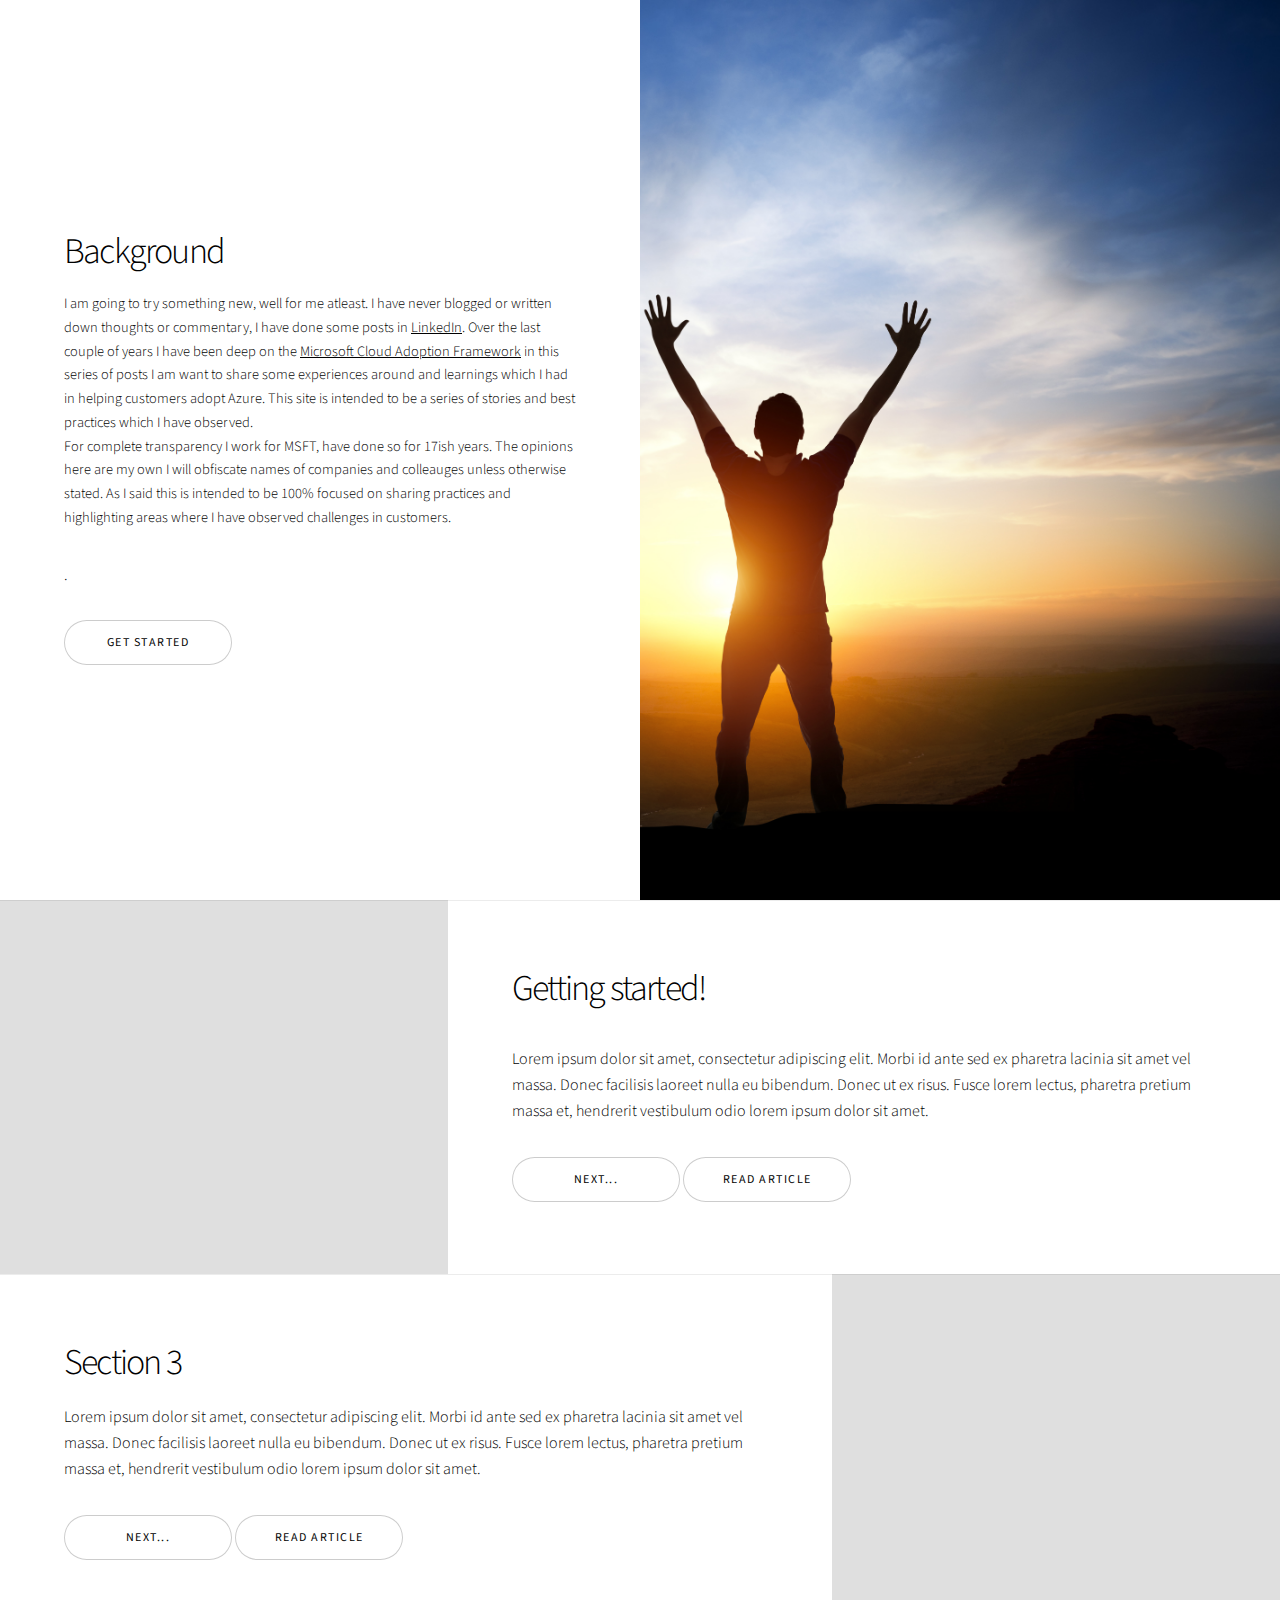
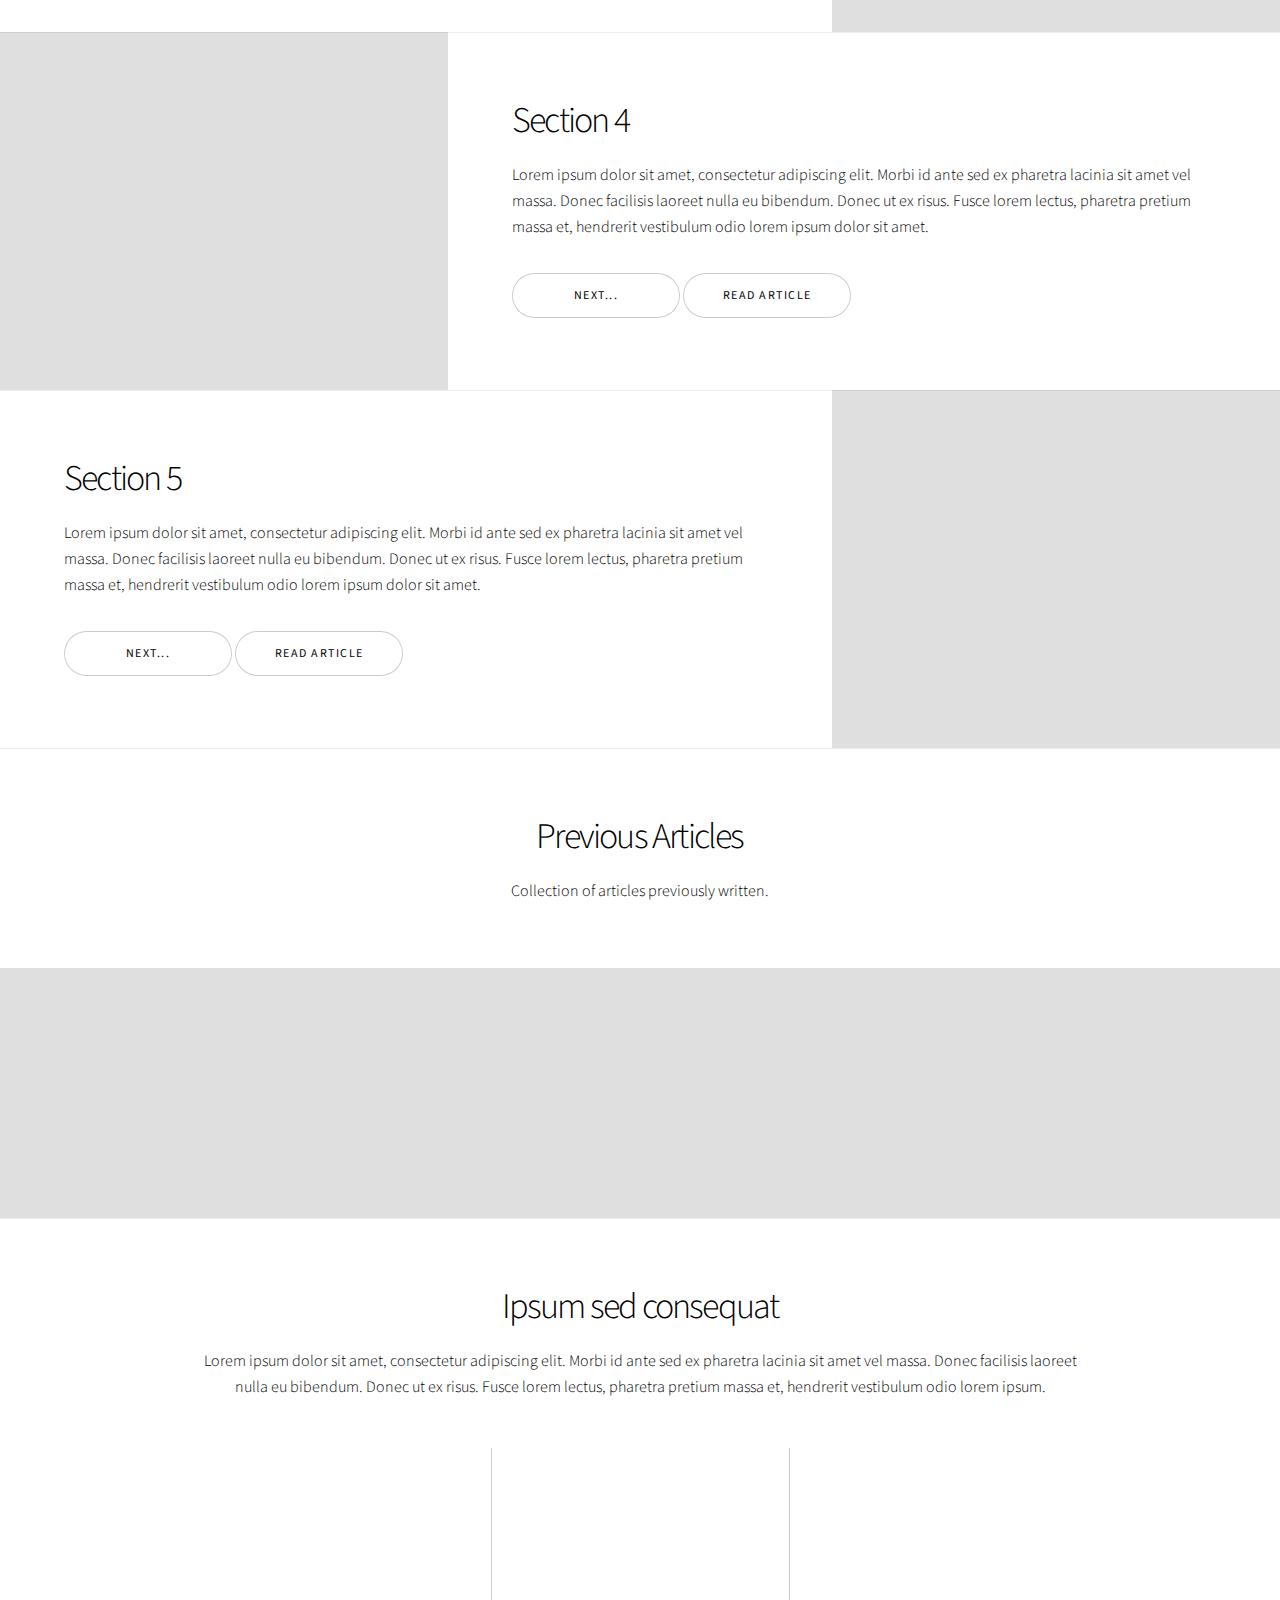
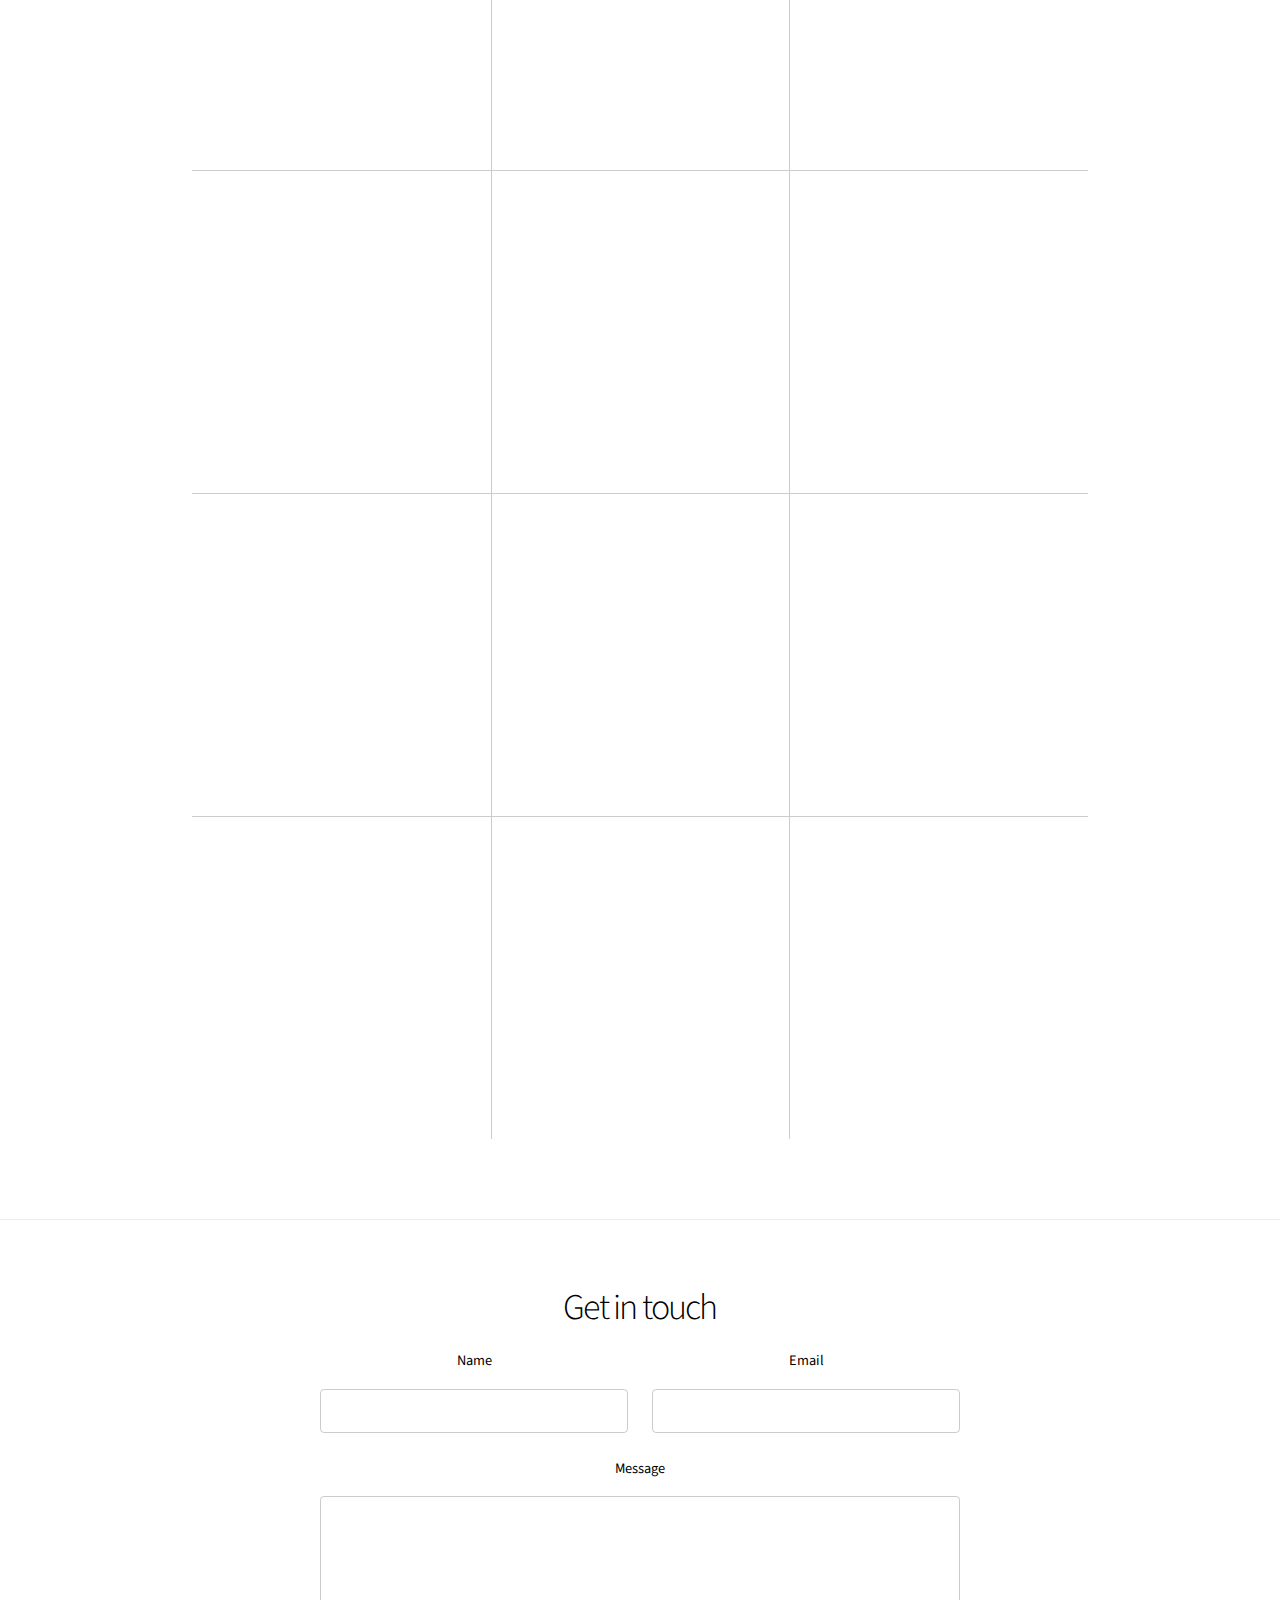
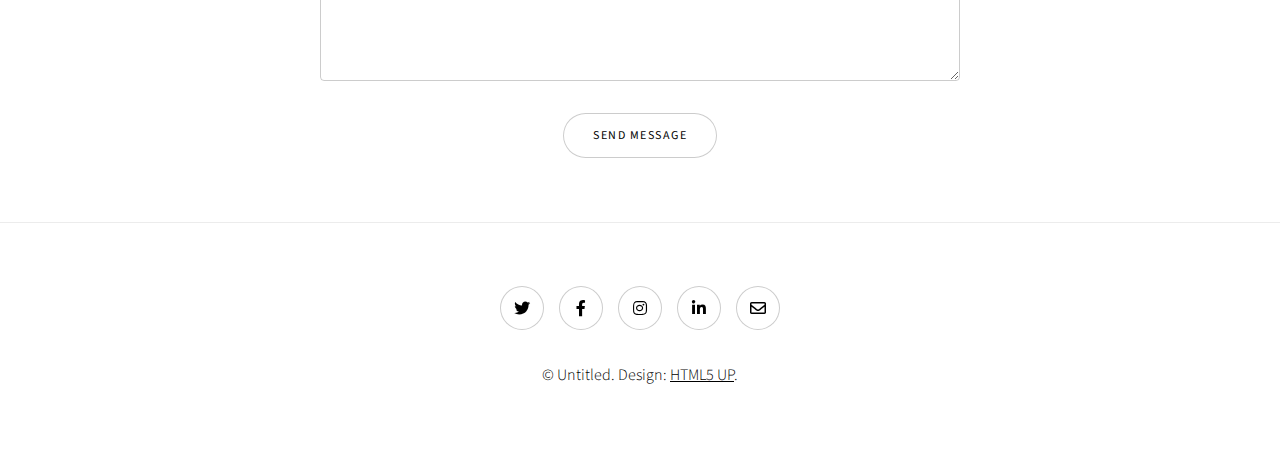
==== commit f5fc5923: "." ====
--- a/index.html
+++ b/index.html
@@ -127,7 +127,7 @@
 										<h3>Blog 1</h3>
 										<p>What does transformation look like.</p>
 										<ul class="actions fixed">
-											<li><span class="button small">Details</span></li>
+											<li><span class="button small">Read Article</span></li>
 										</ul>
 									</div>
 								</article>
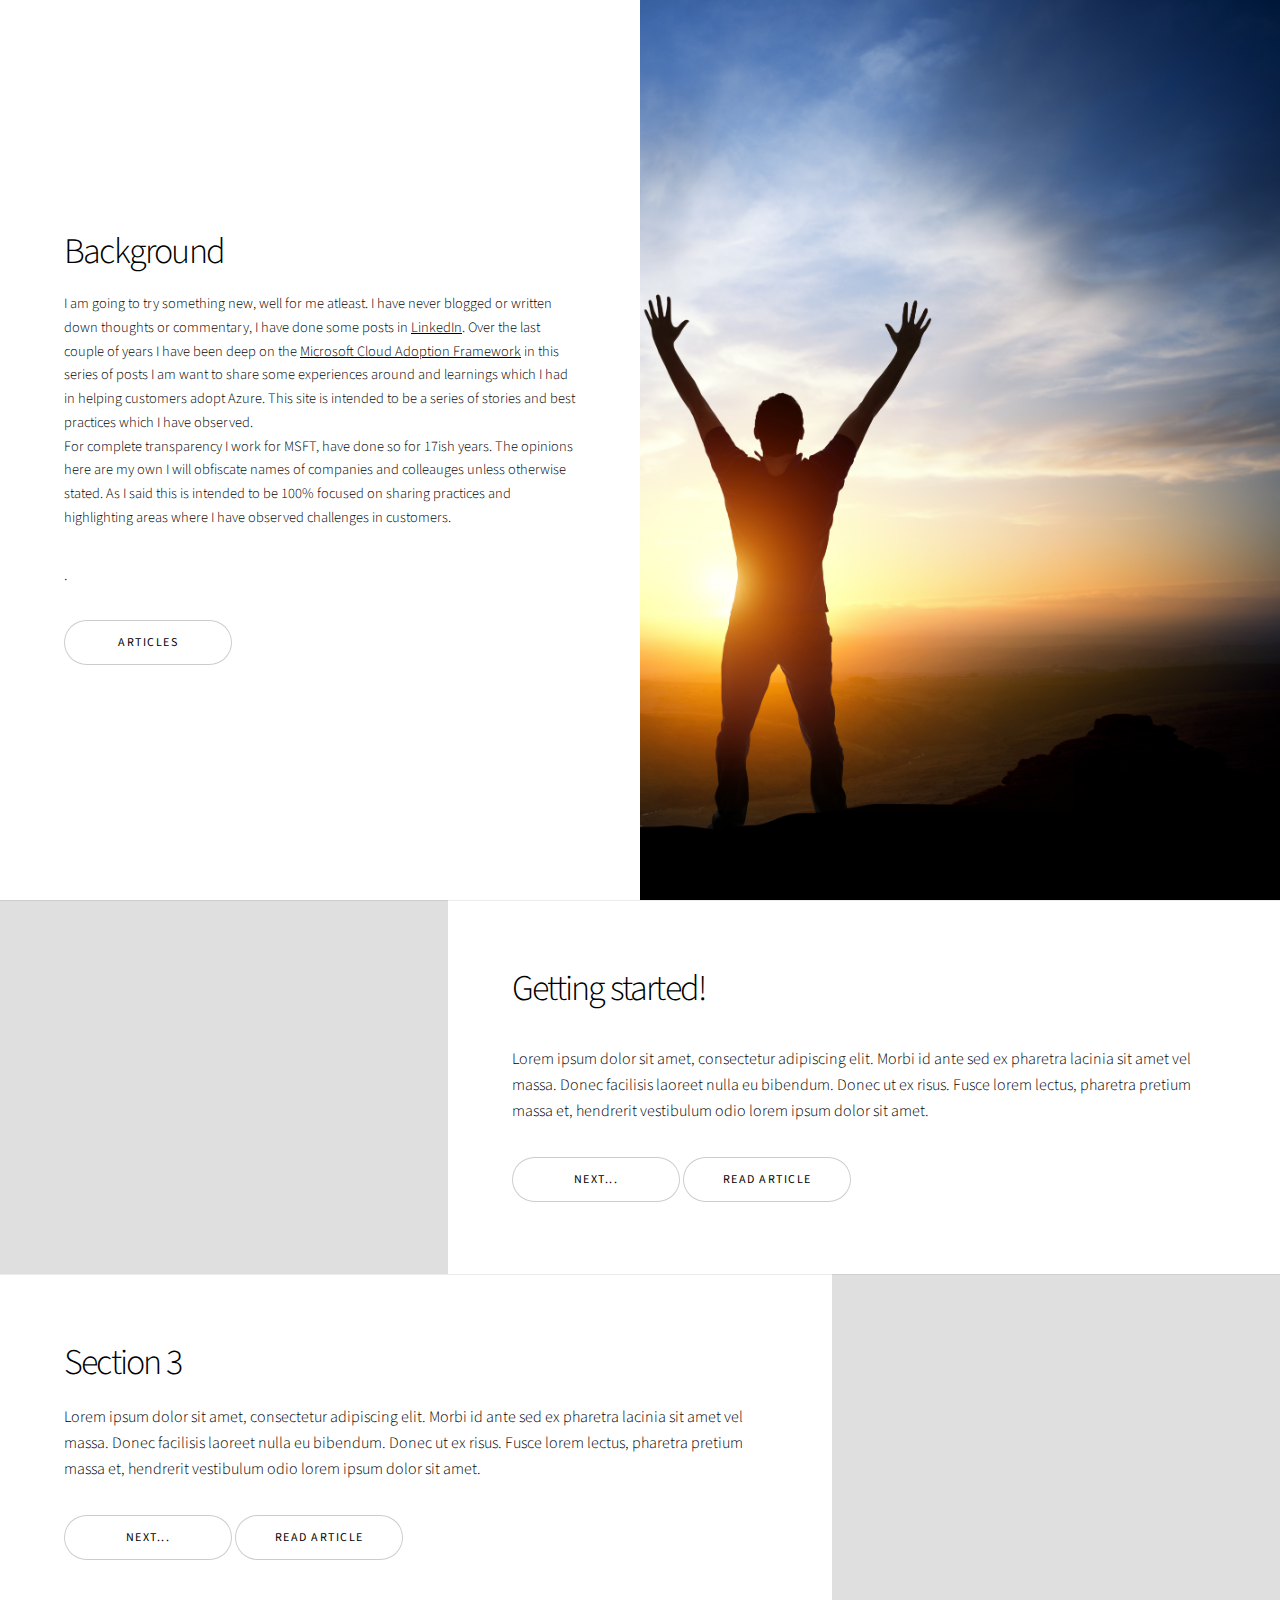
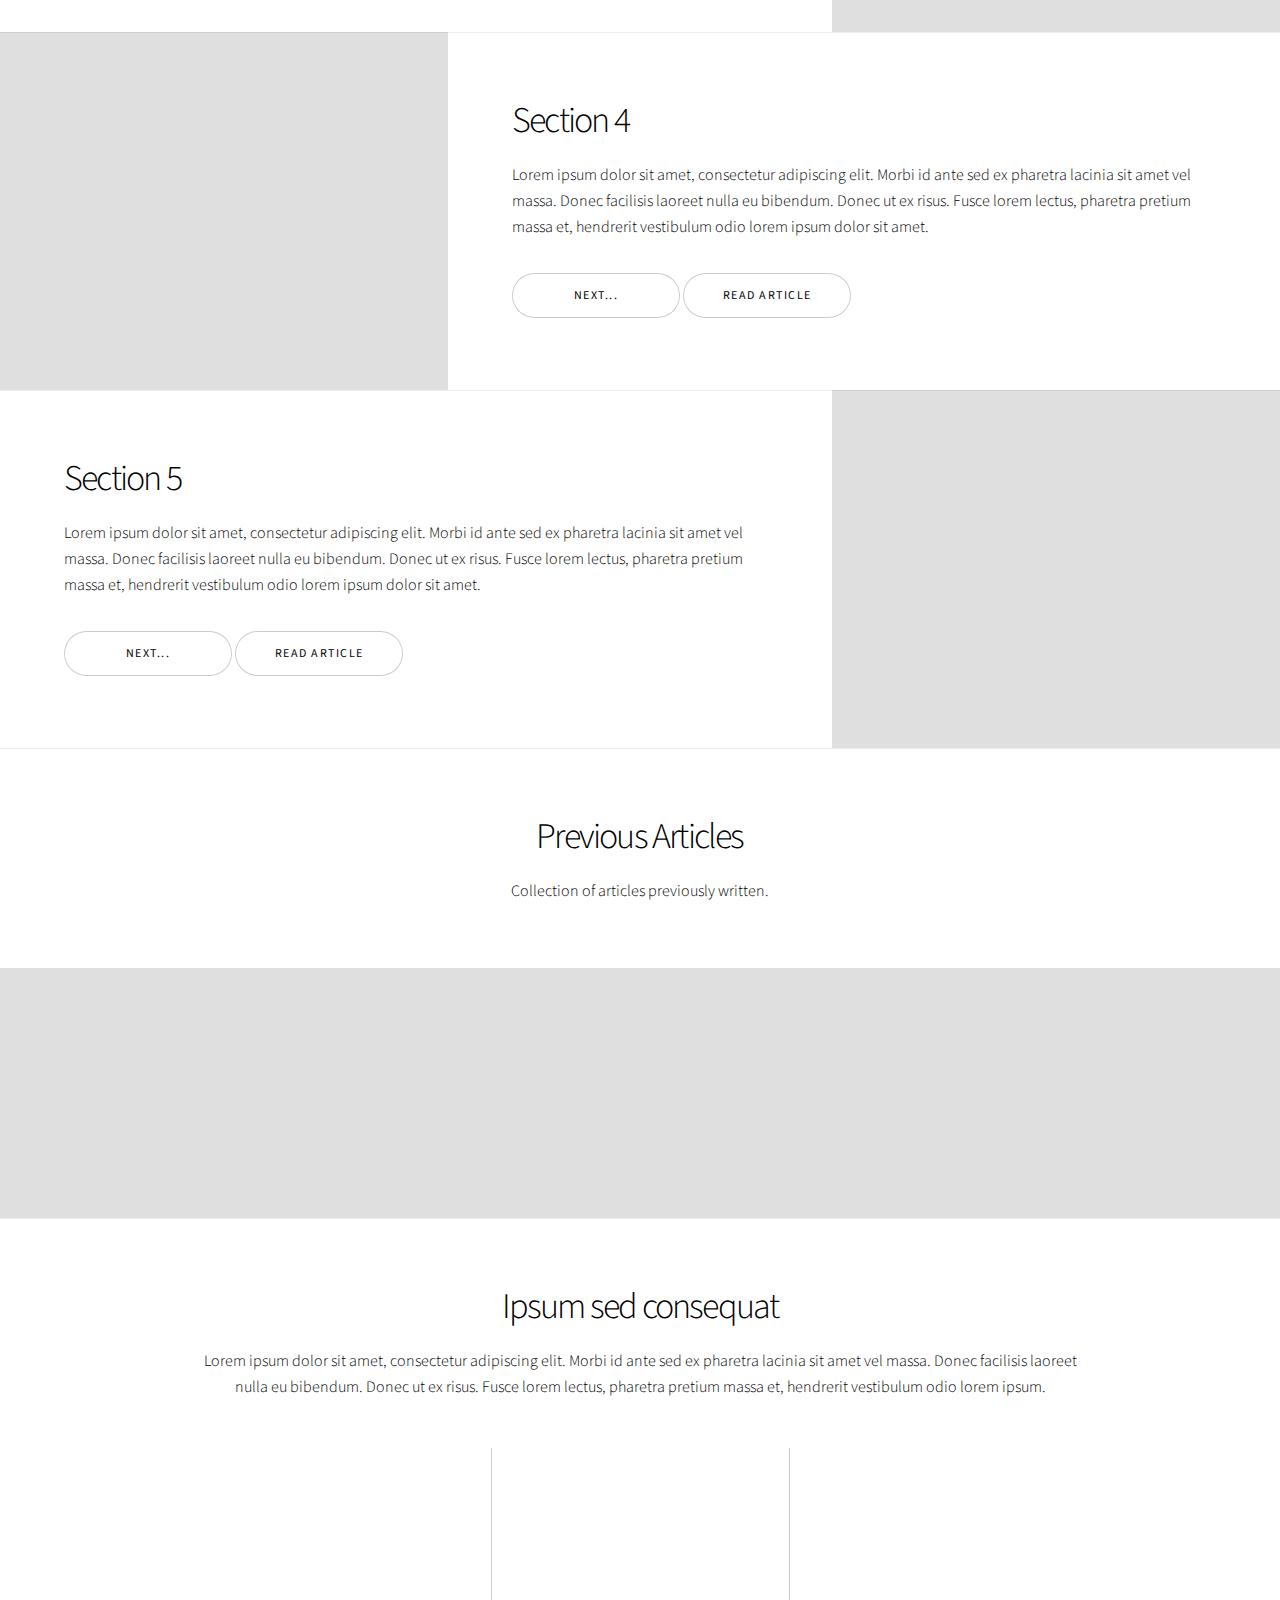
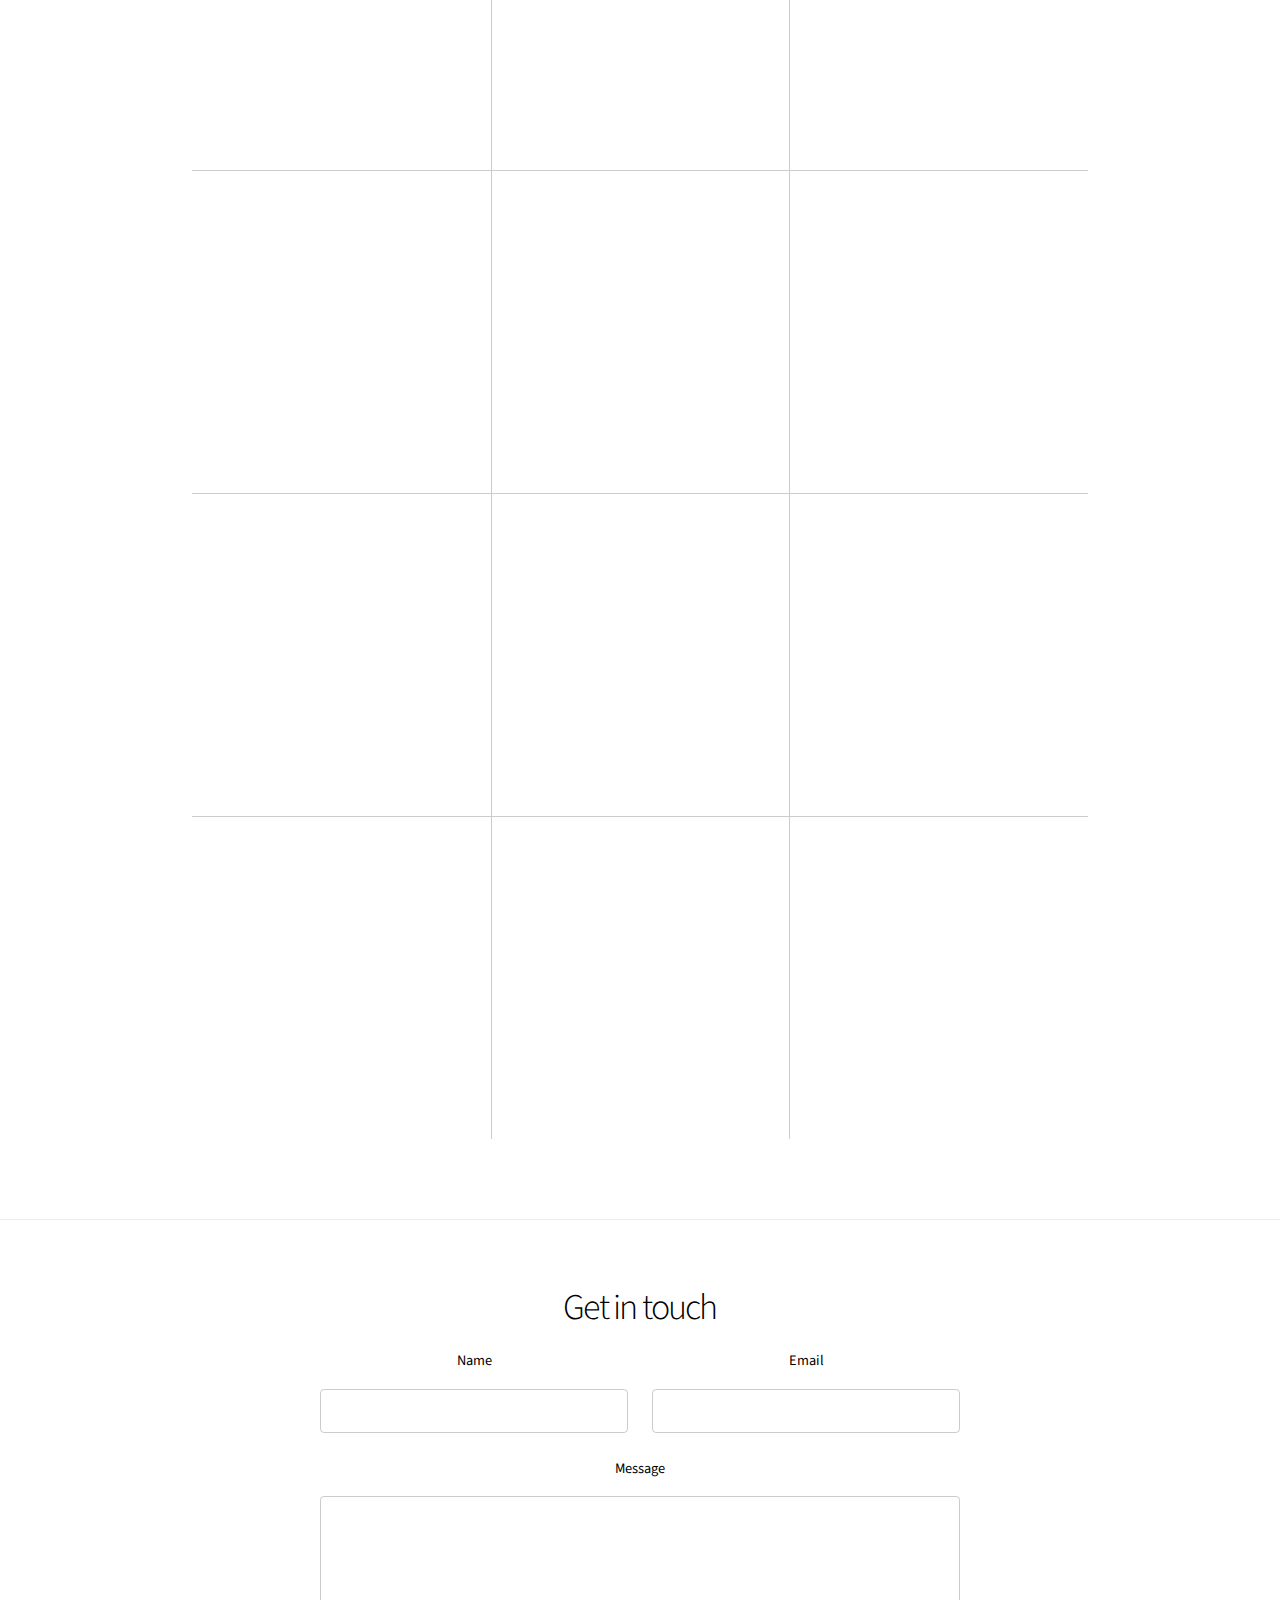
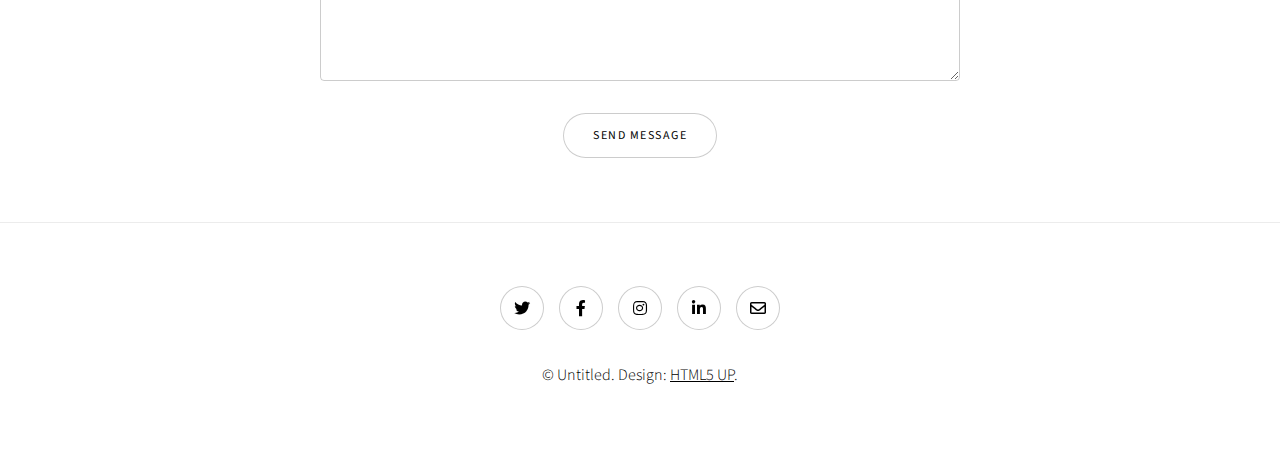
==== commit 1162c561: "Update index.html" ====
--- a/index.html
+++ b/index.html
@@ -33,7 +33,7 @@
 											
 								</p></a>.</p>								
 							<ul class="actions stacked">
-								<li><a href="#second" class="button big wide smooth-scroll-middle">Get Started</a></li>
+								<li><a href="#second" class="button big wide smooth-scroll-middle">Articles</a></li>
 							</ul>
 						</div>
 						<div class="image">
@@ -69,7 +69,7 @@
 							</p>
 							<ul class="actions stacked">
 								<li><a href="#fourth" class="button big wide smooth-scroll-middle">Next...</a>
-									<a href="#fourth" class="button big wide smooth-scroll-middle">Read Article</a></li>
+									<a href="blogcontent.md" class="button big wide smooth-scroll-middle">Read Article</a></li>
 							</ul>	
 						</div>
 						<div class="image">
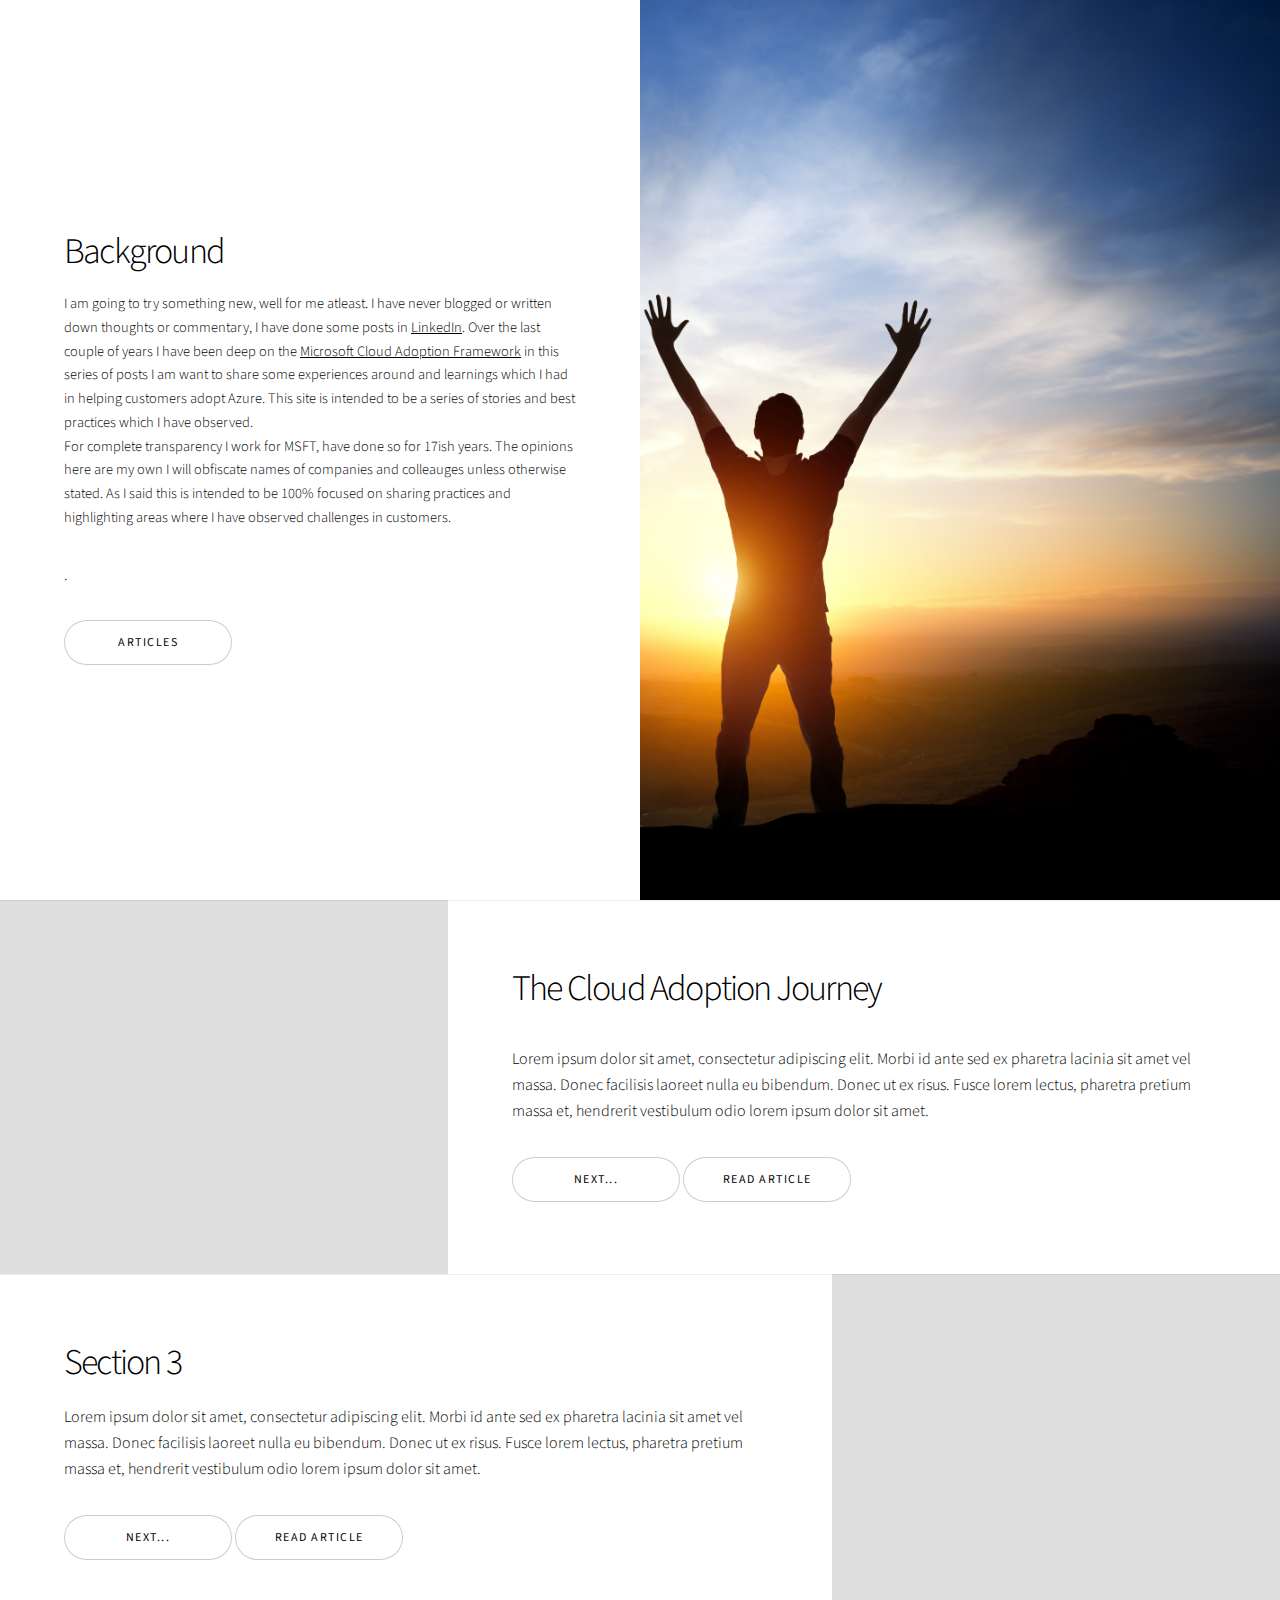
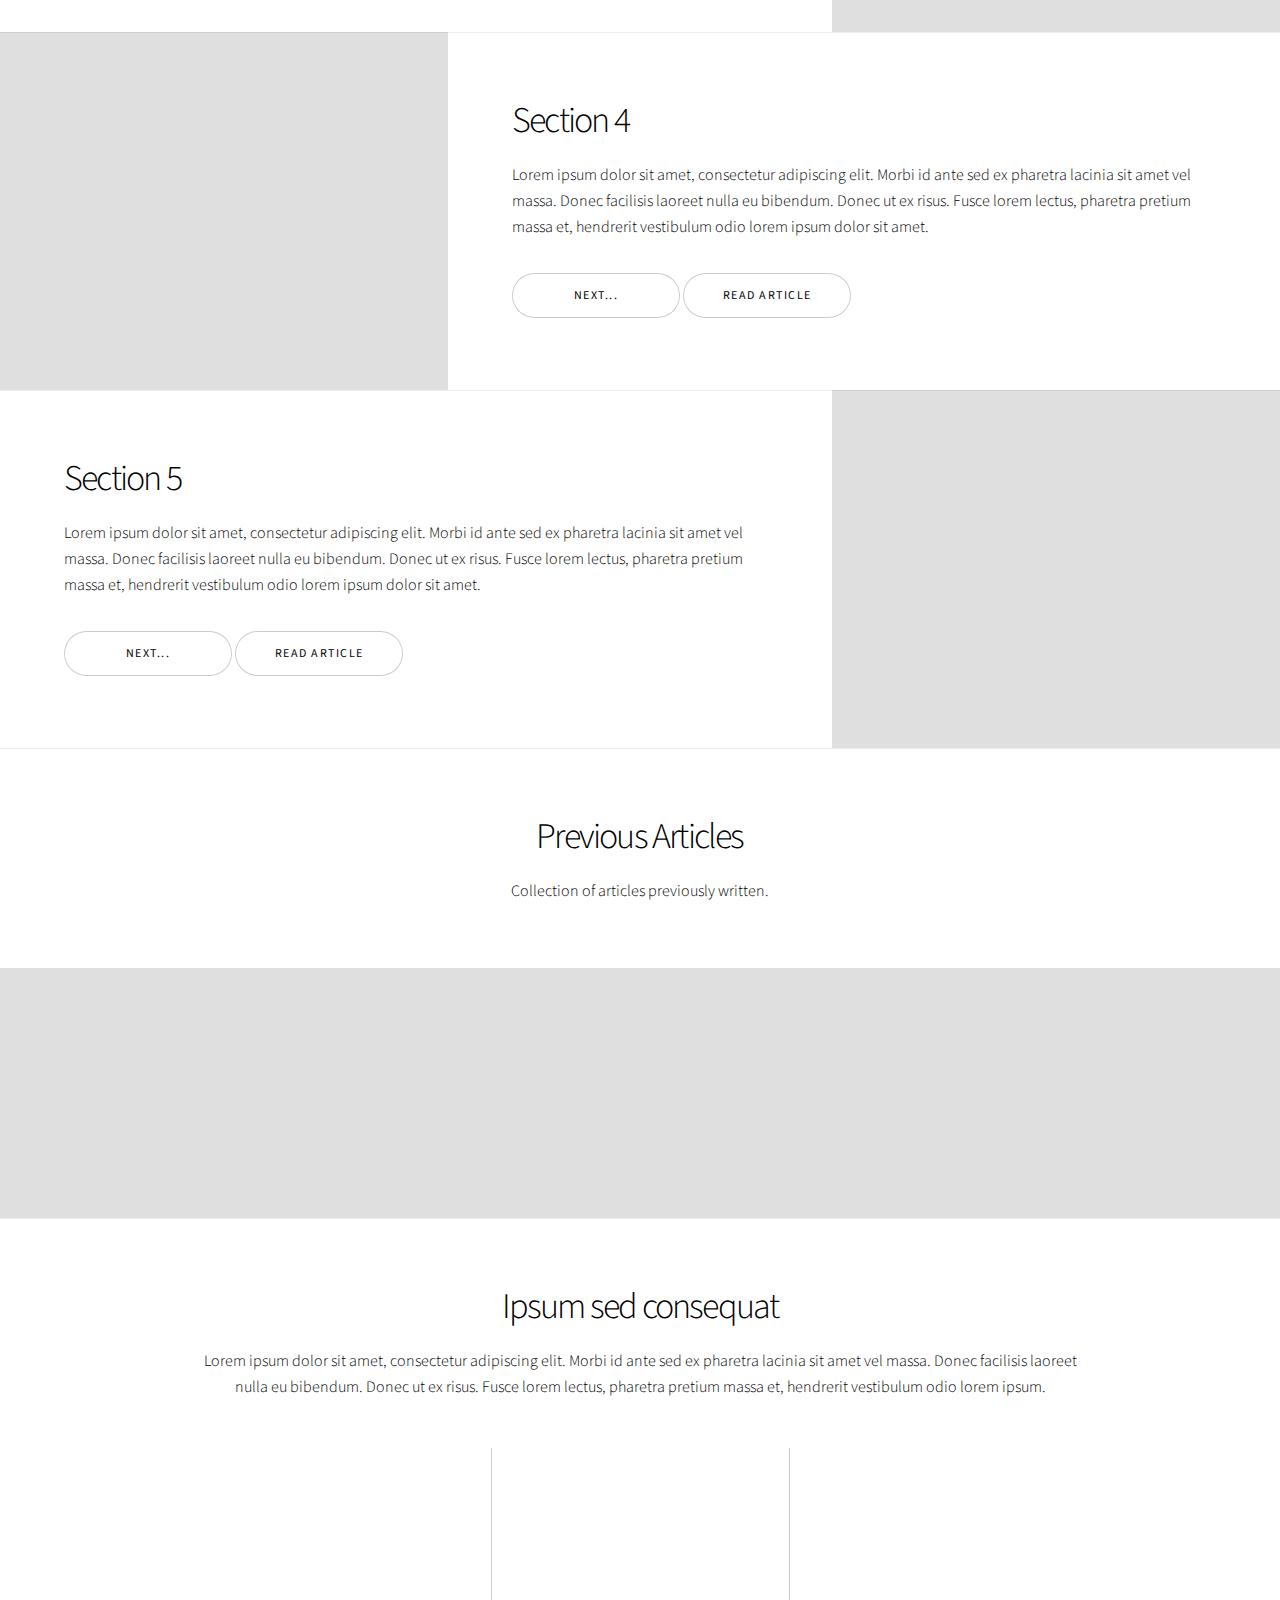
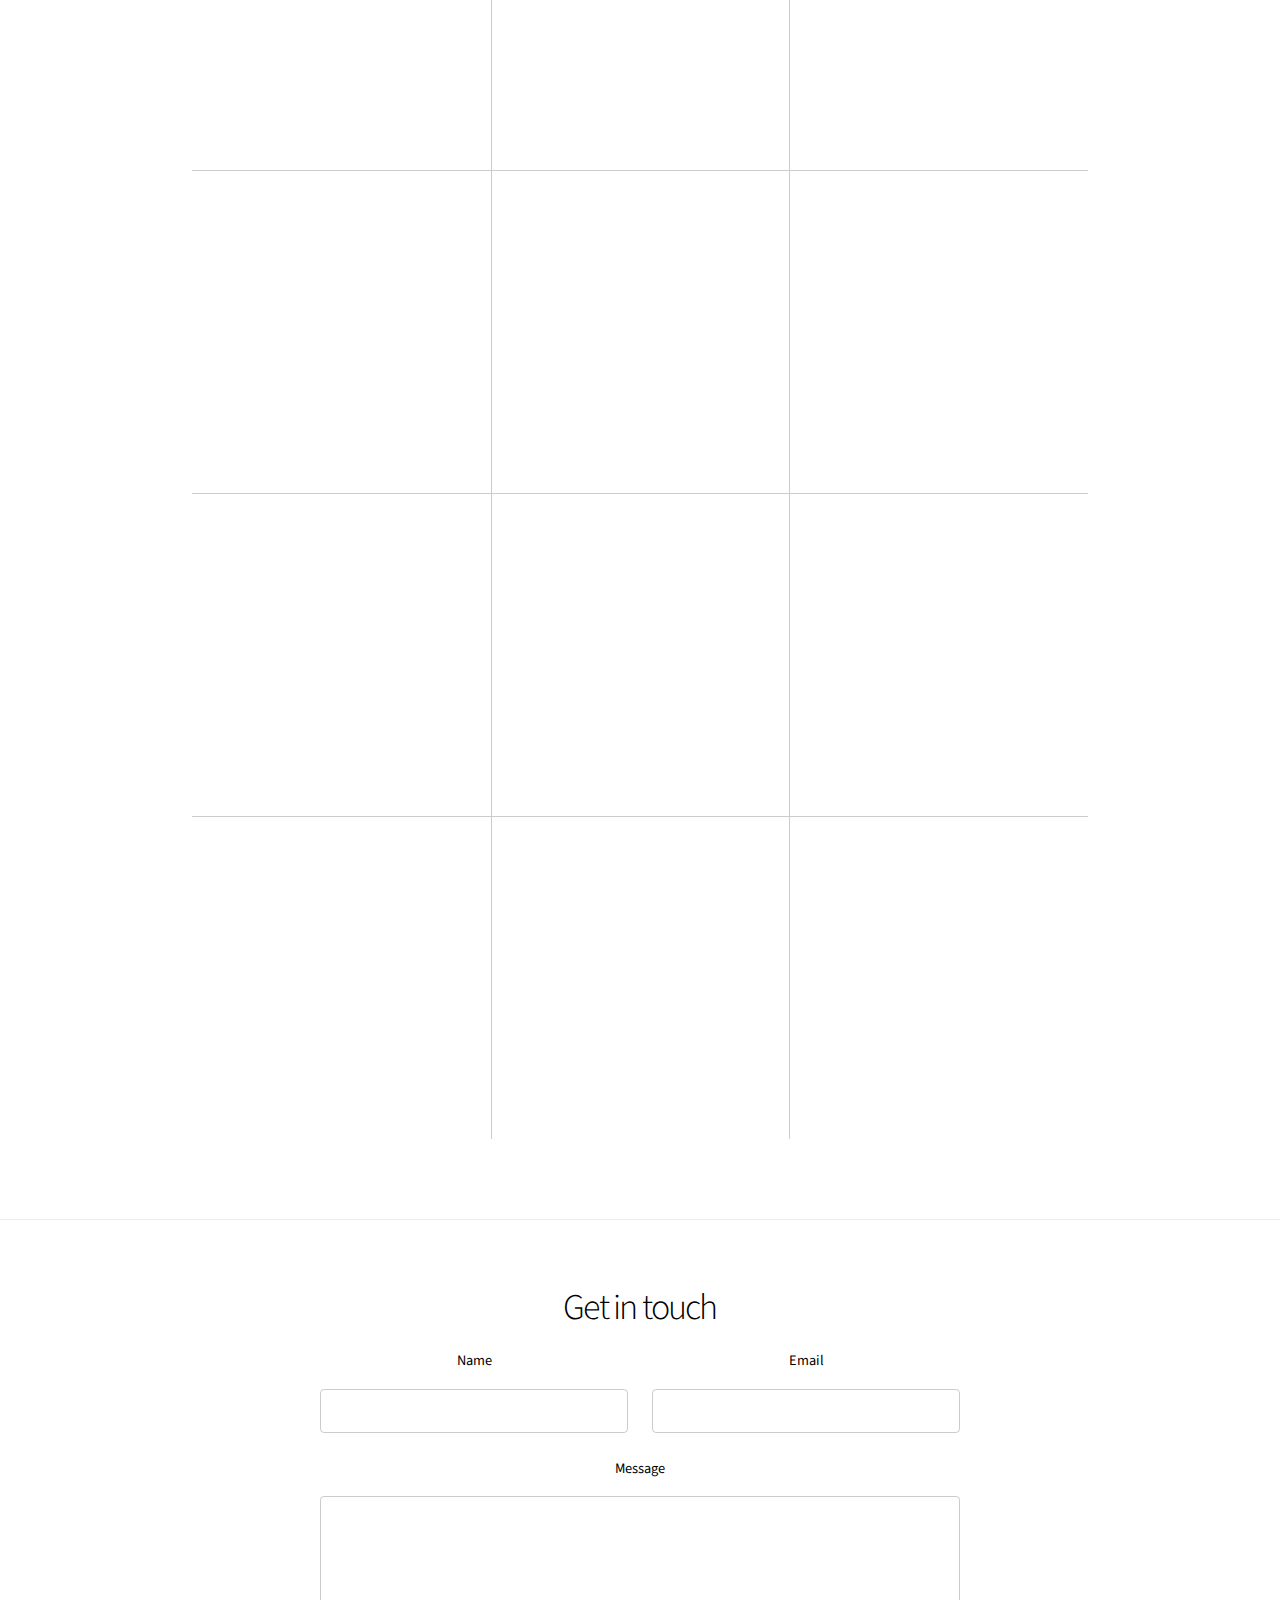
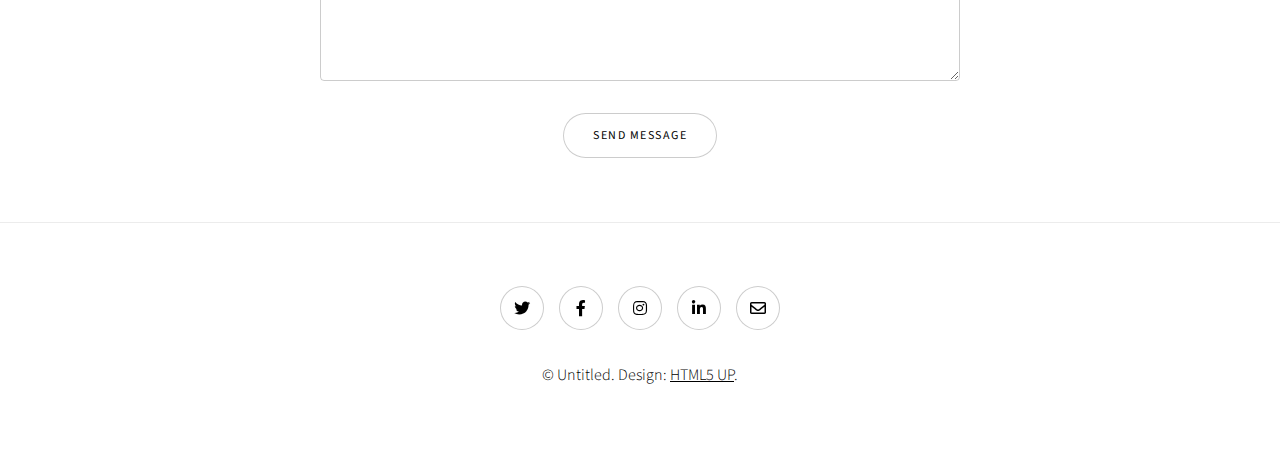
==== commit 3c5d1ce7: "Update index.html" ====
--- a/index.html
+++ b/index.html
@@ -44,7 +44,7 @@
 				<!-- Two -->
 					<section class="spotlight style1 orient-right content-align-left image-position-center onscroll-image-fade-in" id="second">
 						<div class="content">
-							<h2>Getting started!</h2>
+							<h2>The Cloud Adoption Journey</h2>
 							<p class="major">
 							<p>Lorem ipsum dolor sit amet, consectetur adipiscing elit. Morbi id ante sed ex pharetra lacinia sit amet vel massa. Donec facilisis laoreet nulla eu bibendum. Donec ut ex risus. Fusce lorem lectus, pharetra pretium massa et, hendrerit vestibulum odio lorem ipsum dolor sit amet.</p>
 							</p>
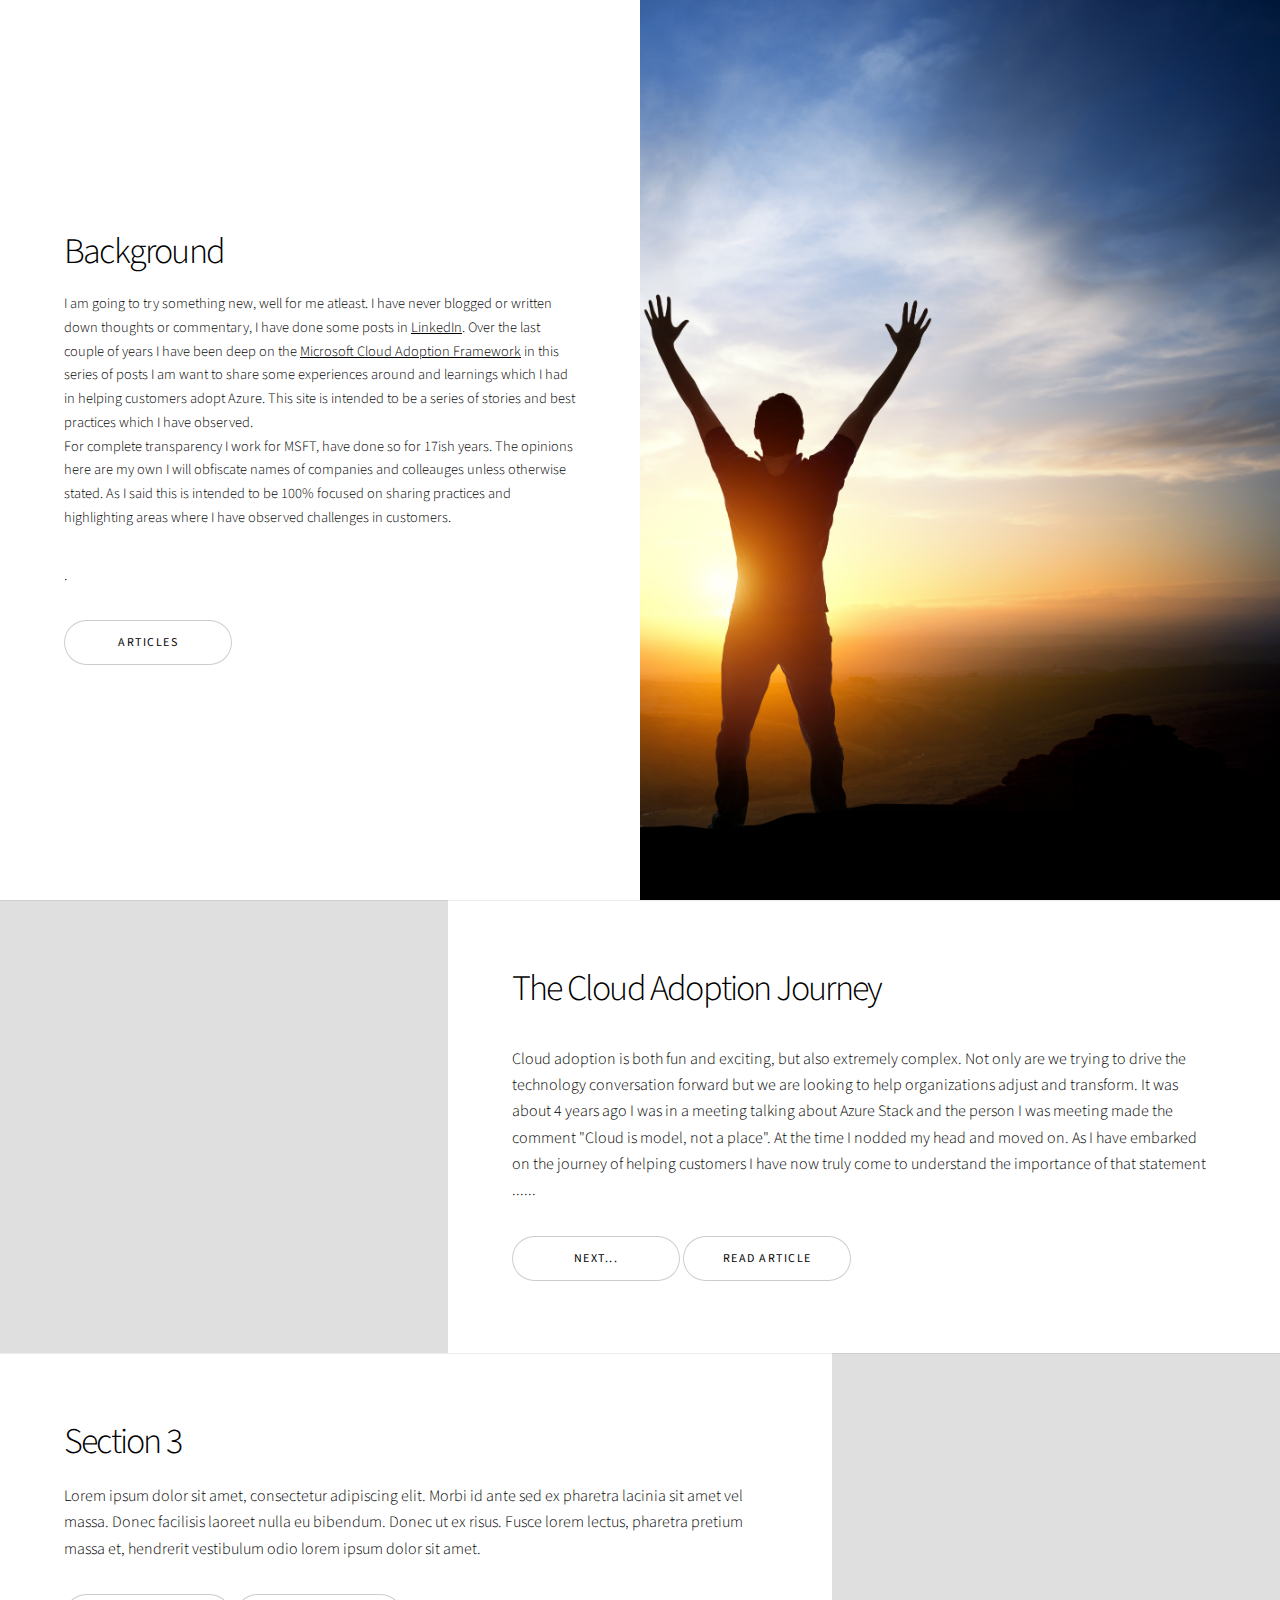
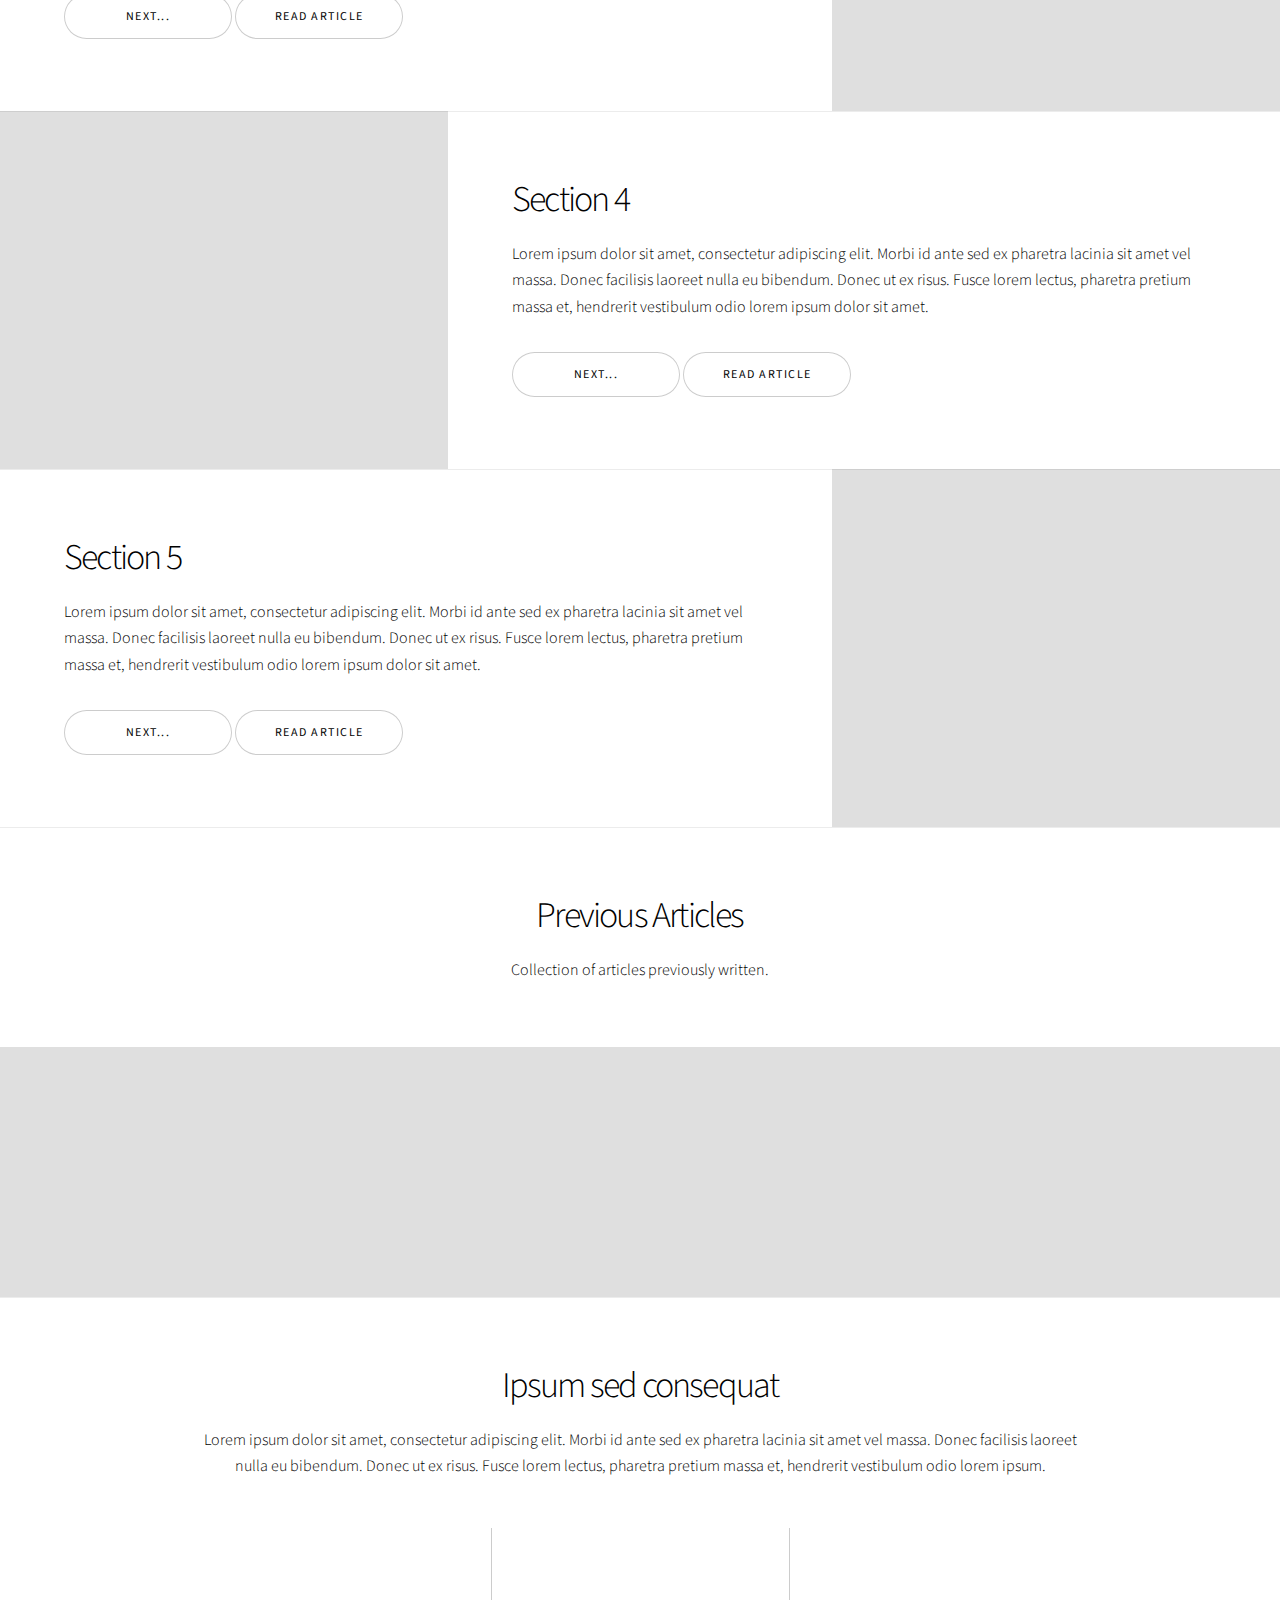
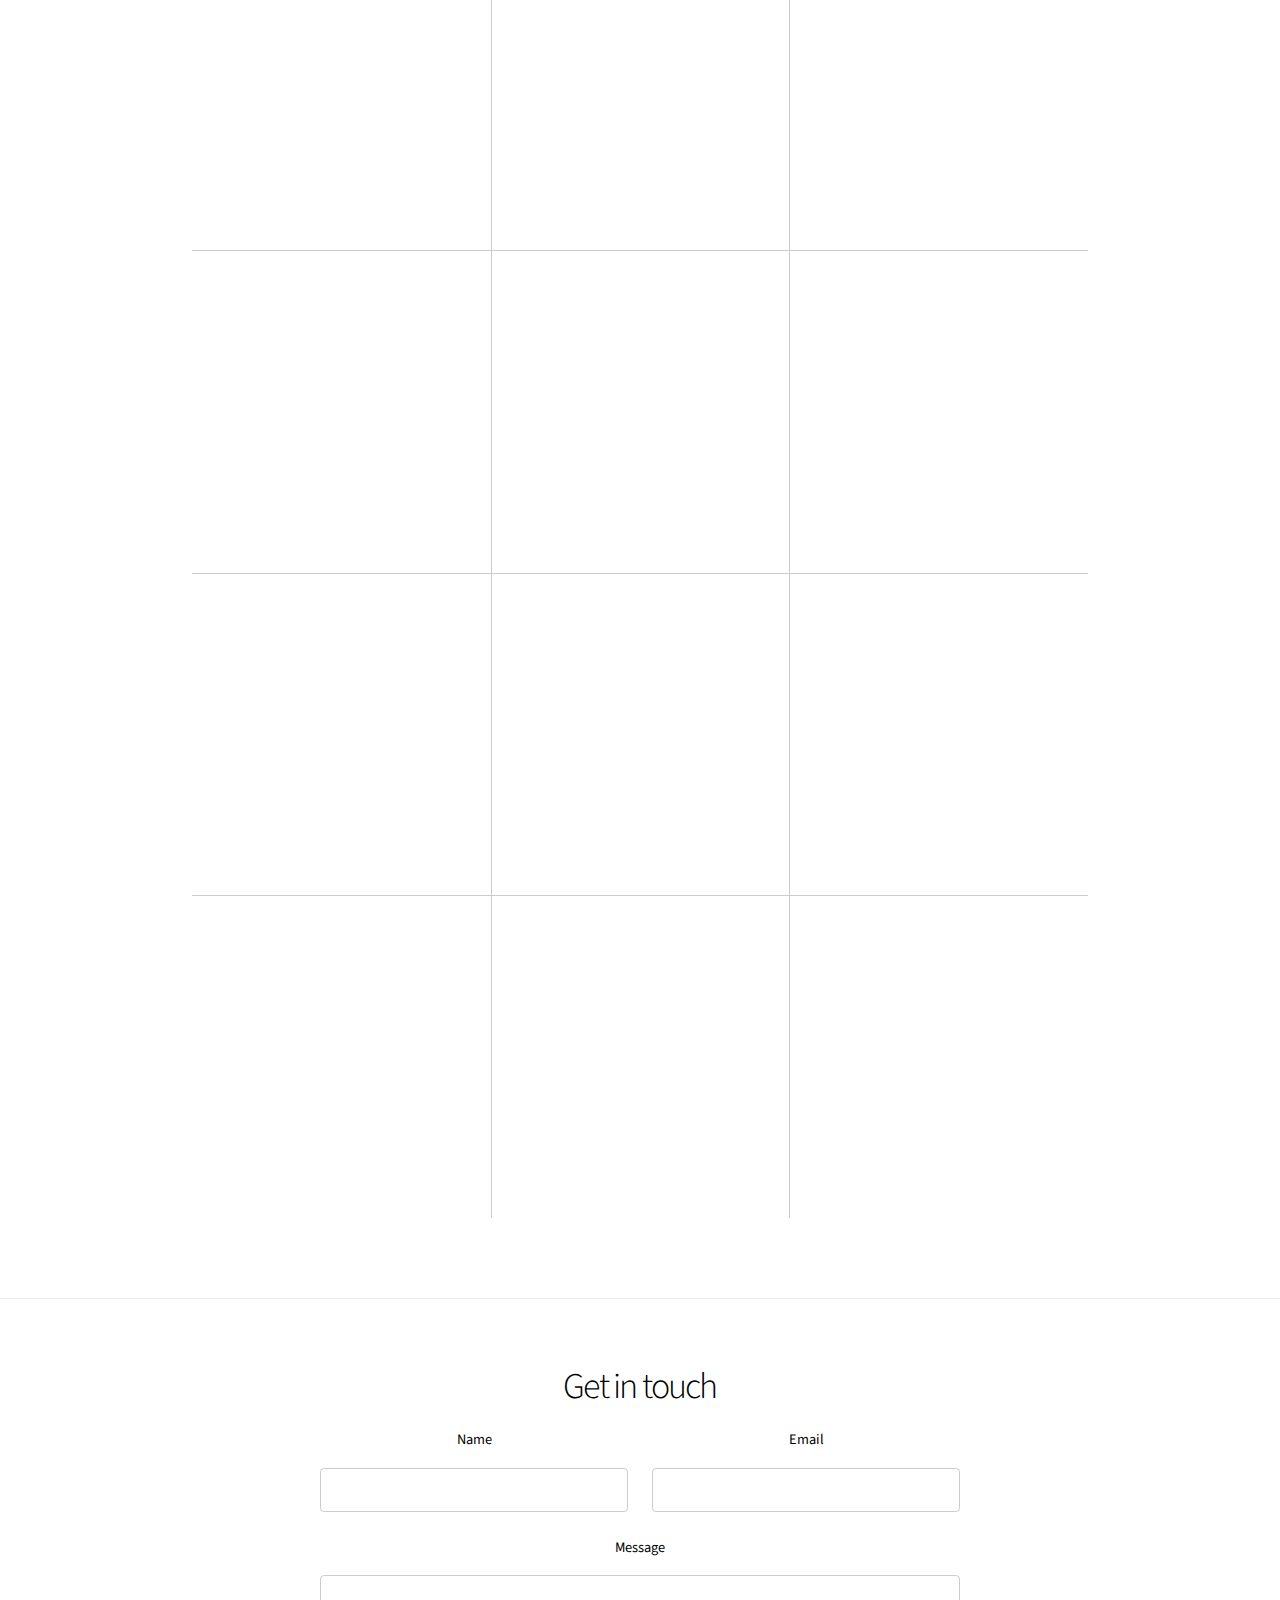
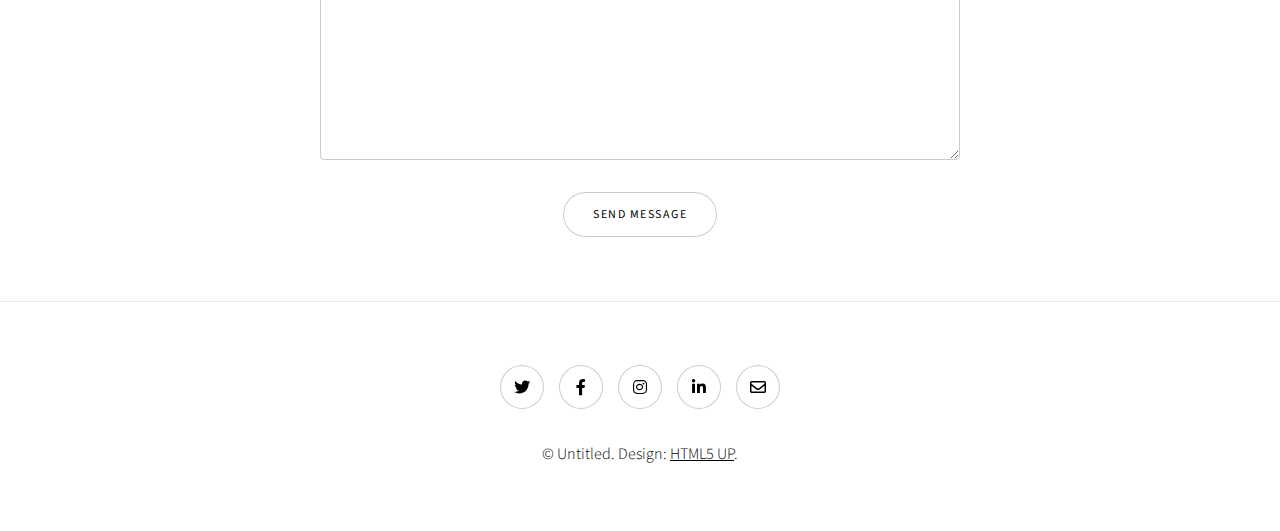
==== commit a81e4931: "Update index.html" ====
--- a/index.html
+++ b/index.html
@@ -46,7 +46,11 @@
 						<div class="content">
 							<h2>The Cloud Adoption Journey</h2>
 							<p class="major">
-							<p>Lorem ipsum dolor sit amet, consectetur adipiscing elit. Morbi id ante sed ex pharetra lacinia sit amet vel massa. Donec facilisis laoreet nulla eu bibendum. Donec ut ex risus. Fusce lorem lectus, pharetra pretium massa et, hendrerit vestibulum odio lorem ipsum dolor sit amet.</p>
+							<p>Cloud adoption is both fun and exciting, but also extremely complex. Not only are we trying to drive the technology conversation forward
+								but we are looking to help organizations adjust and transform. It was about 4 years ago I was in a meeting talking about Azure Stack 
+								and the person I was meeting made the comment "Cloud is model, not a place". At the time I nodded my head and moved on. As I have embarked on
+								the journey of helping customers I have now truly come to understand the importance of that statement ......
+							</p>
 							</p>
 							<ul class="actions stacked">
 								<li><a href="#third" class="button big wide smooth-scroll-middle">Next...</a>
